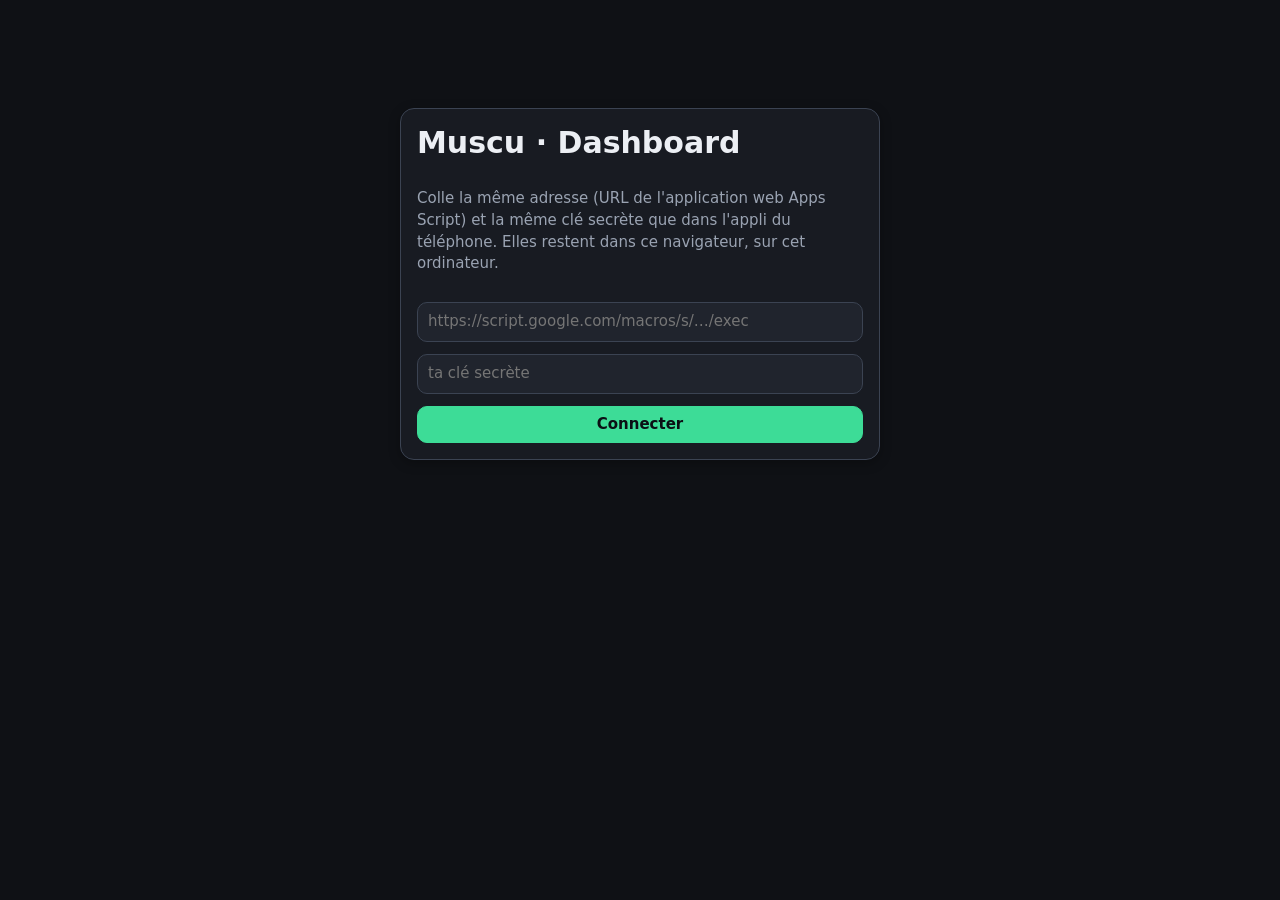
==== dashboard.html @ 33687eb9 "Add files via upload" ====
<!doctype html>
<html lang="fr">
<head>
<meta charset="utf-8">
<meta name="viewport" content="width=device-width,initial-scale=1">
<meta name="robots" content="noindex,nofollow">
<title>Muscu · Dashboard</title>
<link rel="icon" href="icon-192.png">
<style>
:root{
  --bg:#0f1115;--card:#181b22;--card2:#20242d;--line:#2b303b;--edge:#3b4352;
  --text:#eceff4;--muted:#9aa3b2;--accent:#3ddc97;--accent-ink:#0b0f14;--accent-soft:rgba(61,220,151,.14);
  --warn:#ffb454;--bad:#ff6b6b;--blue:#5b9dff;--r:14px;
}
*{box-sizing:border-box}
html{scroll-behavior:smooth;scroll-padding-top:120px}
body{margin:0;background:var(--bg);color:var(--text);font:15px/1.45 system-ui,-apple-system,"Segoe UI",Roboto,sans-serif}
button,input,select{font:inherit;color:inherit}
h1,h2,h3{margin:0;line-height:1.2}
.muted{color:var(--muted)}.small{font-size:.85rem}
.wrap{max-width:1560px;margin:0 auto;padding:0 28px 60px}
/* barre haute */
.top{position:sticky;top:0;z-index:20;background:rgba(22,27,37,.96);backdrop-filter:blur(8px);border-bottom:1px solid var(--line);box-shadow:0 1px 0 rgba(61,220,151,.35),0 8px 20px rgba(0,0,0,.35)}
.top .in{max-width:1560px;margin:0 auto;padding:12px 28px;display:flex;gap:18px;align-items:center;flex-wrap:wrap}
.brand{font-size:1.25rem;font-weight:800;letter-spacing:.01em}
.brand span{color:var(--accent)}
.nav{display:flex;gap:2px;flex-wrap:wrap;flex:1}
.nav a{color:var(--muted);text-decoration:none;padding:7px 11px;border-radius:9px;font-weight:600;font-size:.92rem}
.nav a:hover{color:var(--text);background:var(--card2)}
.chips{display:flex;gap:6px;flex-wrap:wrap}
.chip{border:1.5px solid var(--edge);background:var(--card2);border-radius:99px;padding:6px 14px;cursor:pointer;font-weight:600;font-size:.9rem}
.chip:hover{border-color:var(--accent)}
.chip.on{background:var(--accent);color:var(--accent-ink);border-color:var(--accent)}
.btn{border:1.5px solid var(--edge);background:var(--card2);border-radius:10px;padding:7px 14px;cursor:pointer;font-weight:600}
.btn:hover{border-color:var(--accent)}
.btn.primary{background:var(--accent);color:var(--accent-ink);border-color:var(--accent)}
/* sections */
section{margin-top:34px}
section>h2{font-size:1.35rem;margin-bottom:4px}
section>.sub{color:var(--muted);margin-bottom:14px}
.grid{display:grid;gap:16px;align-items:start}
.g2{grid-template-columns:repeat(2,minmax(0,1fr))}
.g3{grid-template-columns:repeat(3,minmax(0,1fr))}
.g21{grid-template-columns:minmax(0,2fr) minmax(0,1fr)}
.kpis{grid-template-columns:repeat(auto-fit,minmax(175px,1fr))}
@media(max-width:1000px){.g2,.g3,.g21{grid-template-columns:minmax(0,1fr)}.wrap{padding:0 14px 40px}.top .in{padding:10px 14px}}
.card{background:var(--card);border:1.5px solid var(--edge);border-radius:var(--r);padding:16px;box-shadow:0 3px 12px rgba(0,0,0,.28);min-width:0}
.card h3{font-size:1.02rem;margin-bottom:10px;display:flex;justify-content:space-between;gap:10px;align-items:baseline}
.card h3 .small{font-weight:500}
.kpi .v{font-size:1.8rem;font-weight:800;line-height:1.1}
.kpi .v small{font-size:.95rem;font-weight:600;color:var(--muted)}
.kpi .l{color:var(--muted);font-size:.85rem;margin-top:2px}
.kpi .d{font-size:.85rem;font-weight:650;margin-top:4px}
.up{color:var(--accent)}.down{color:var(--bad)}.flat{color:var(--muted)}
/* graphiques */
.cbox{position:relative;width:100%}
.cbox svg{display:block;width:100%;height:auto}
.gl{stroke:var(--line);stroke-width:1}
.ax{fill:var(--muted);font-size:11px}
.tip{position:absolute;pointer-events:none;background:#0b0e13;border:1px solid var(--edge);border-radius:10px;padding:8px 10px;font-size:.82rem;white-space:nowrap;z-index:5;box-shadow:0 6px 18px rgba(0,0,0,.5);display:none}
.tip b{display:block;margin-bottom:3px}
.tip i{display:inline-block;width:9px;height:9px;border-radius:50%;margin-right:6px}
.vl{position:absolute;top:0;width:1px;background:rgba(255,255,255,.25);pointer-events:none;display:none}
.leg{display:flex;flex-wrap:wrap;gap:4px 14px;font-size:.82rem;color:var(--muted);margin-top:8px}
.leg i{display:inline-block;width:10px;height:10px;border-radius:3px;margin-right:5px;vertical-align:-1px}
/* tableaux */
.tw{overflow:auto;max-height:520px}
table{border-collapse:collapse;width:100%;font-size:.9rem}
th{position:sticky;top:0;background:var(--card);text-align:left;color:var(--muted);font-weight:650;padding:8px 10px;border-bottom:1.5px solid var(--edge);white-space:nowrap}
th.s{cursor:pointer}th.s:hover{color:var(--text)}
td{padding:8px 10px;border-bottom:1px solid var(--line);vertical-align:top}
tr.row{cursor:pointer}tr.row:hover td{background:var(--card2)}
td.n,th.n{text-align:right;white-space:nowrap}
.sets{color:var(--muted);font-size:.85rem}
.sets b{color:var(--text);font-weight:600}
.badge{display:inline-block;border-radius:99px;padding:1px 9px;font-size:.75rem;font-weight:700;background:var(--accent-soft);color:var(--accent)}
.badge.warn{background:rgba(255,180,84,.16);color:var(--warn)}
.badge.pr{background:var(--accent);color:var(--accent-ink)}
.prog{height:9px;background:var(--card2);border-radius:99px;overflow:hidden;margin:6px 0 4px}
.prog i{display:block;height:100%;background:var(--accent);border-radius:99px}
.row2{display:flex;gap:10px;flex-wrap:wrap;margin-bottom:12px}
select,input[type=text],input[type=password]{background:var(--card2);border:1.5px solid var(--edge);border-radius:10px;padding:8px 10px;min-width:0}
.warnbox{background:rgba(255,180,84,.12);border:1px solid rgba(255,180,84,.4);border-radius:12px;padding:12px 14px;margin-top:16px}
.mrow{display:flex;align-items:center;gap:10px;margin:7px 0}
.mrow .mn{width:92px;flex:none}
.mrow .mb{flex:1;height:10px;background:var(--card2);border-radius:99px;overflow:hidden}
.mrow .mb i{display:block;height:100%;border-radius:99px}
.mrow .mv{width:70px;text-align:right;font-weight:650;flex:none}
.tagx{display:inline-flex;align-items:center;gap:6px;background:var(--card2);border:1.5px solid var(--edge);border-radius:99px;padding:3px 6px 3px 12px;margin:0 6px 6px 0;font-size:.85rem}
.tagx button{border:0;background:none;cursor:pointer;color:var(--muted);font-size:1rem;line-height:1}
.setup{max-width:520px;margin:12vh auto;padding:0 20px}
.setup .card{display:flex;flex-direction:column;gap:12px}
.empty{color:var(--muted);padding:20px 0;text-align:center}
.loading{position:fixed;right:20px;bottom:18px;background:var(--card2);border:1px solid var(--edge);border-radius:99px;padding:8px 16px;z-index:30}
</style>
</head>
<body>
<div id="app"></div>
<script>
(function () {
'use strict';

/* ---------------- Utilitaires ---------------- */
const DAY = 86400000;
const LS = {
  get: function (k, d) { try { const v = localStorage.getItem(k); return v === null ? d : JSON.parse(v); } catch (e) { return d; } },
  set: function (k, v) { try { localStorage.setItem(k, JSON.stringify(v)); } catch (e) {} }
};
function h(tag, a) {
  const e = document.createElement(tag);
  if (a) for (const k in a) {
    const v = a[k];
    if (v === null || v === undefined || v === false) continue;
    if (k === 'class') e.className = v;
    else if (k === 'text') e.textContent = v;
    else if (k.slice(0, 2) === 'on') e.addEventListener(k.slice(2), v);
    else e.setAttribute(k, v === true ? '' : v);
  }
  for (let i = 2; i < arguments.length; i++) add(e, arguments[i]);
  return e;
}
function add(e, c) {
  if (c === null || c === undefined || c === false) return;
  if (Array.isArray(c)) { c.forEach(function (x) { add(e, x); }); return; }
  e.append(c.nodeType ? c : document.createTextNode(String(c)));
}
function num(x) { if (x === null || x === undefined || x === '') return null; const n = Number(String(x).replace(',', '.')); return isNaN(n) ? null : n; }
function r1(x) { return Math.round(x * 10) / 10; }
function fmtN(x, d) {
  if (x === null || x === undefined || isNaN(x)) return '–';
  const f = d === undefined ? 1 : d, m = Math.pow(10, f);
  return String(Math.round(x * m) / m).replace('.', ',');
}
function fmtK(x) { return x >= 1000 ? fmtN(x / 1000, 1) + ' t' : fmtN(x, 0) + ' kg'; }
function p2(n) { return String(n).padStart(2, '0'); }
function dayStr(t) { const d = new Date(t); return d.getFullYear() + '-' + p2(d.getMonth() + 1) + '-' + p2(d.getDate()); }
function fmtDate(t) { const d = new Date(t); return p2(d.getDate()) + '/' + p2(d.getMonth() + 1) + '/' + d.getFullYear(); }
function fmtShort(t) { const d = new Date(t); return p2(d.getDate()) + '/' + p2(d.getMonth() + 1); }
function fmtMonth(t) { return ['janv', 'févr', 'mars', 'avr', 'mai', 'juin', 'juil', 'août', 'sept', 'oct', 'nov', 'déc'][new Date(t).getMonth()]; }
function weekStart(t) { const d = new Date(t); d.setHours(0, 0, 0, 0); d.setDate(d.getDate() - ((d.getDay() + 6) % 7)); return d.getTime(); }
function addDays(t, n) { const d = new Date(t); d.setDate(d.getDate() + n); return d.getTime(); }
function dayStart(t) { const d = new Date(t); d.setHours(0, 0, 0, 0); return d.getTime(); }
function esc(s) { return String(s).replace(/[&<>"]/g, function (c) { return { '&': '&amp;', '<': '&lt;', '>': '&gt;', '"': '&quot;' }[c]; }); }
function e1rm(c, r) { return r <= 1 ? c : c * (1 + r / 30); }
function pct(v) { return (v > 0 ? '+' : '') + fmtN(v).replace(/^-/, '−') + ' %'; }
function mean(a) { return a.length ? a.reduce(function (x, y) { return x + y; }, 0) / a.length : null; }
const DAYS_FR = ['Lun', 'Mar', 'Mer', 'Jeu', 'Ven', 'Sam', 'Dim'];
const GROUPES = ['Pectoraux', 'Dos', 'Épaules', 'Biceps', 'Triceps', 'Quadriceps', 'Ischios', 'Fessiers', 'Mollets', 'Abdos', 'Autre'];
const GROUP_COLORS = { 'Pectoraux': '#ef6f6c', 'Dos': '#5b9dff', 'Épaules': '#f5a35b', 'Biceps': '#3ddc97', 'Triceps': '#b18cff', 'Quadriceps': '#4fd1d9', 'Ischios': '#e4c44f', 'Fessiers': '#ff8fc2', 'Mollets': '#8fbf5b', 'Abdos': '#a8b3c7', 'Autre': '#7d8596' };
const EV_COLORS = { 'Malade': '#e4c44f', 'Blessure': '#ff4fa3', 'Resto': '#b18cff', 'Mauvaise nuit': '#7f93b8', 'Voyage': '#4fd1d9', 'Autre': '#a8b3c7' };
const PALETTE = ['#3ddc97', '#5b9dff', '#f5a35b', '#b18cff', '#ef6f6c', '#4fd1d9', '#e4c44f', '#ff8fc2'];
const PERIODS = [['1m', '1 mois', 30], ['3m', '3 mois', 91], ['6m', '6 mois', 182], ['1a', '1 an', 365], ['all', 'Tout', 0]];
function gcolor(g) { return GROUP_COLORS[g] || GROUP_COLORS['Autre']; }

/* ---------------- Etat ---------------- */
const S = {
  cfg: LS.get('cfg', { url: '', key: '' }),
  raw: LS.get('dashData', null),
  M: null,
  per: LS.get('dashPer', '3m'),
  ex: '', mod: '', cmp: null, sort: { k: 'prog', d: -1 }, open: {},
  err: '', loading: false, updated: LS.get('dashUpdated', 0)
};
const registry = [];

/* ---------------- Acces au moteur ---------------- */
async function api(body) {
  const res = await fetch(S.cfg.url, {
    method: 'POST',
    headers: { 'Content-Type': 'text/plain;charset=utf-8' },
    body: JSON.stringify(Object.assign({ key: S.cfg.key }, body)),
    redirect: 'follow'
  });
  const j = await res.json();
  if (!j.ok) throw new Error(j.error || 'Erreur du moteur');
  return j;
}
async function load() {
  if (!S.cfg.url || !S.cfg.key) return;
  S.loading = true; S.err = ''; paintLoading();
  try {
    const j = await api({ action: 'dashboard' });
    S.raw = j.data; S.updated = Date.now();
    LS.set('dashData', S.raw); LS.set('dashUpdated', S.updated);
    S.M = build(S.raw);
  } catch (e) {
    S.err = /inconnue/i.test(e.message || '') ? 'maj' : (e.message || 'Connexion impossible');
  }
  S.loading = false;
  render();
}
function paintLoading() {
  let l = document.getElementById('loading');
  if (S.loading) { if (!l) document.body.append(h('div', { id: 'loading', class: 'loading', text: 'Chargement des données…' })); }
  else if (l) l.remove();
}

/* ---------------- Modele de donnees ---------------- */
function build(raw) {
  const M = { raw: raw };
  M.ex = {}; raw.config.exercices.forEach(function (e) { M.ex[e.id] = e; });
  M.mod = {}; raw.config.modeles.forEach(function (m) { M.mod[m.id] = m; });
  M.mes = raw.measures.map(function (m) { return { t: Date.parse(String(m.date).slice(0, 10) + 'T12:00:00'), poids: num(m.poids), mg: num(m.mg) }; })
    .filter(function (m) { return !isNaN(m.t); }).sort(function (a, b) { return a.t - b.t; });
  const wm = M.mes.filter(function (m) { return m.poids !== null; });
  function bwAt(t) {
    let w = null;
    for (let i = 0; i < wm.length; i++) { if (wm[i].t <= t + DAY) w = wm[i].poids; else break; }
    if (w === null && wm.length) w = wm[0].poids;
    return w;
  }
  M.ses = raw.sessions.map(function (s) { return { id: s.id, m: s.modele, t: Date.parse(s.debut), dur: num(s.duree) || 0, note: s.note, sets: [], ex: {}, agg: {}, vol: 0, nsets: 0 }; })
    .filter(function (s) { return !isNaN(s.t); }).sort(function (a, b) { return a.t - b.t; });
  const byId = {}; M.ses.forEach(function (s) { byId[s.id] = s; });
  raw.sets.forEach(function (r) { const s = byId[r.s]; if (s) s.sets.push(r); });
  M.ser = {};
  M.ses.forEach(function (s) {
    s.sets.sort(function (a, b) { return (a.ts < b.ts ? -1 : a.ts > b.ts ? 1 : 0) || a.n - b.n || a.o - b.o; });
    s.sets.forEach(function (r) { (s.ex[r.e] = s.ex[r.e] || []).push(r); });
    Object.keys(s.ex).forEach(function (id) {
      const ex = M.ex[id], isBW = !!ex && ex.type === 'poids_du_corps', bw = isBW ? bwAt(s.t) : null;
      let best = -1, bc = 0, br = 0, vol = 0, n = 0;
      s.ex[id].forEach(function (r) {
        const warm = r.t === 'echauffement' || r.t === 'échauffement';
        if (!warm) { vol += (isBW && bw !== null ? bw + r.c : r.c) * r.r; n++; }
        if (r.o > 1) return;
        let eff = r.c;
        if (isBW) { if (bw === null) return; eff = bw + r.c; }
        if (!(eff > 0)) return;
        let v;
        if (r.t === 'test_1RM') v = eff;
        else if (r.r >= 1 && r.r <= 12) v = e1rm(eff, r.r);
        else return;
        if (v > best) { best = v; bc = r.c; br = r.r; }
      });
      s.agg[id] = { vol: vol, n: n };
      s.vol += vol; s.nsets += n;
      if (best > 0) (M.ser[id] = M.ser[id] || []).push({ sid: s.id, s: s, t: s.t, m: s.m, e: r1(best), c: bc, r: br, v: Math.round(vol), n: n });
    });
  });
  Object.keys(M.ser).forEach(function (id) {
    let mx = 0;
    M.ser[id].forEach(function (p, i) { p.pr = i > 0 && p.e > mx + 1e-9; if (p.e > mx) mx = p.e; });
  });
  M.act = raw.activities.map(function (a) { return { t: Date.parse(String(a.date).slice(0, 10) + 'T12:00:00'), sport: a.sport || 'Sport', dur: num(a.duree) || 0, note: a.note }; })
    .filter(function (a) { return !isNaN(a.t); }).sort(function (a, b) { return a.t - b.t; });
  M.evs = raw.events.map(function (e) {
    const a = Date.parse(String(e.debut).slice(0, 10) + 'T00:00:00'), b = Date.parse(String(e.fin || e.debut).slice(0, 10) + 'T23:59:59');
    return { a: a, b: isNaN(b) ? a + DAY - 1 : b, type: e.type || 'Autre', note: e.note };
  }).filter(function (e) { return !isNaN(e.a); }).sort(function (a, b) { return a.a - b.a; });
  M.set = {}; raw.config.reglages.forEach(function (r) { M.set[r.cle] = num(r.valeur); });
  M.bwAt = bwAt;
  return M;
}
function perFrom() { const p = PERIODS.find(function (x) { return x[0] === S.per; }); return !p || !p[2] ? 0 : Date.now() - p[2] * DAY; }
function exName(id) { const e = S.M.ex[id]; return e ? e.nom : id; }
function modName(id) { const m = S.M.mod[id]; return m ? m.nom : '—'; }
function exProgress(list, from) {
  const pts = list.filter(function (x) { return x.t >= from; });
  if (pts.length < 2) return null;
  const a = pts[0].e, z = pts[pts.length - 1].e;
  return a > 0 ? (z - a) / a * 100 : null;
}
function weightGoal() { return (S.M.raw.config.objectifs || []).find(function (o) { return o.type === 'poids' && num(o.depart) !== null && num(o.cible) !== null; }) || null; }
function eventBands(t0, t1) { return S.M.evs.filter(function (e) { return e.b >= t0 && e.a <= t1; }).map(function (e) { return { a: e.a, b: e.b, color: EV_COLORS[e.type] || EV_COLORS.Autre, type: e.type }; }); }

/* ---------------- Graphiques ---------------- */
function reg(box, draw) { registry.push({ box: box, draw: draw }); setTimeout(function () { if (box.isConnected) draw(box.clientWidth || 600); }, 0); }
function redraw() { registry.forEach(function (r) { if (r.box.isConnected) r.draw(r.box.clientWidth || 600); }); }
let rz = null;
window.addEventListener('resize', function () { clearTimeout(rz); rz = setTimeout(redraw, 120); });

function niceTicks(lo, hi, n) {
  const span = hi - lo || 1, raw = span / n, mag = Math.pow(10, Math.floor(Math.log10(raw)));
  const step = [1, 2, 2.5, 5, 10].map(function (m) { return m * mag; }).find(function (s) { return s >= raw; }) || mag * 10;
  const out = [];
  for (let v = Math.ceil(lo / step) * step; v <= hi + 1e-9; v += step) out.push(Math.round(v / step) * step);
  return out;
}
function legend(items) {
  return h('div', { class: 'leg' }, items.map(function (i) { return h('span', {}, h('i', { style: 'background:' + i.color + (i.op ? ';opacity:' + i.op : '') }), i.name); }));
}
/* o: {series:[{name,color,pts,dots,width,dash,area}], bands, goal:[[t,v],[t,v]], t0, t1, height, yfmt, yMin, yMax, unit} */
function lineChart(o) {
  const box = h('div', { class: 'cbox' });
  reg(box, function (W) {
    const Hh = o.height || 260, L = 50, R = 16, T = 12, B = 28;
    const all = [];
    o.series.forEach(function (s) { s.pts.forEach(function (p) { all.push(p); }); });
    if (o.goal) o.goal.forEach(function (p) { all.push(p); });
    if (!all.length) { box.innerHTML = '<div class="empty">Pas de données sur cette période.</div>'; return; }
    let t0 = o.t0 !== undefined ? o.t0 : Math.min.apply(null, all.map(function (p) { return p[0]; }));
    let t1 = o.t1 !== undefined ? o.t1 : Math.max.apply(null, all.map(function (p) { return p[0]; }));
    if (t1 - t0 < DAY) { t0 -= 3 * DAY; t1 += 3 * DAY; }
    const vs = all.filter(function (p) { return p[0] >= t0 && p[0] <= t1; }).map(function (p) { return p[1]; });
    let lo = vs.length ? Math.min.apply(null, vs) : 0, hi = vs.length ? Math.max.apply(null, vs) : 1;
    if (o.yMin !== undefined) lo = Math.min(lo, o.yMin);
    if (o.yMax !== undefined) hi = Math.max(hi, o.yMax);
    if (hi - lo < 1) { hi += 0.5; lo -= 0.5; }
    const pad = (hi - lo) * 0.1; lo -= pad; hi += pad;
    const X = function (t) { return L + (t - t0) / (t1 - t0) * (W - L - R); };
    const Y = function (v) { return T + (hi - v) / (hi - lo) * (Hh - T - B); };
    let s = '<svg viewBox="0 0 ' + W + ' ' + Hh + '" width="' + W + '" height="' + Hh + '">';
    niceTicks(lo, hi, 5).forEach(function (v) {
      const y = Y(v);
      s += '<line x1="' + L + '" x2="' + (W - R) + '" y1="' + y.toFixed(1) + '" y2="' + y.toFixed(1) + '" class="gl"/><text x="' + (L - 7) + '" y="' + (y + 4).toFixed(1) + '" class="ax" text-anchor="end">' + esc(o.yfmt ? o.yfmt(v) : fmtN(v)) + '</text>';
    });
    const nt = Math.max(2, Math.min(8, Math.floor((W - L - R) / 110)));
    for (let i = 0; i <= nt; i++) {
      const t = t0 + (t1 - t0) * i / nt;
      s += '<text x="' + X(t).toFixed(1) + '" y="' + (Hh - 8) + '" class="ax" text-anchor="' + (i === 0 ? 'start' : i === nt ? 'end' : 'middle') + '">' + fmtShort(t) + (t1 - t0 > 200 * DAY ? '/' + String(new Date(t).getFullYear()).slice(2) : '') + '</text>';
    }
    (o.bands || []).forEach(function (b) {
      const a = Math.max(b.a, t0), z = Math.min(b.b, t1);
      if (z < a) return;
      s += '<rect x="' + X(a).toFixed(1) + '" y="' + T + '" width="' + Math.max(2, X(z) - X(a)).toFixed(1) + '" height="' + (Hh - T - B) + '" fill="' + b.color + '" opacity=".2"/>';
    });
    if (o.goal) s += '<line x1="' + X(o.goal[0][0]).toFixed(1) + '" y1="' + Y(o.goal[0][1]).toFixed(1) + '" x2="' + X(o.goal[1][0]).toFixed(1) + '" y2="' + Y(o.goal[1][1]).toFixed(1) + '" stroke="#9aa3b2" stroke-width="1.5" stroke-dasharray="5 5"/>';
    o.series.forEach(function (sr) {
      const pts = sr.pts.filter(function (p) { return p[0] >= t0 && p[0] <= t1; });
      if (!pts.length) return;
      const poly = pts.map(function (p) { return X(p[0]).toFixed(1) + ',' + Y(p[1]).toFixed(1); }).join(' ');
      if (sr.area && pts.length > 1) s += '<polygon points="' + X(pts[0][0]).toFixed(1) + ',' + (Hh - B) + ' ' + poly + ' ' + X(pts[pts.length - 1][0]).toFixed(1) + ',' + (Hh - B) + '" fill="' + sr.color + '" opacity=".1"/>';
      if (!sr.dotsOnly) s += '<polyline fill="none" stroke="' + sr.color + '" stroke-width="' + (sr.width || 2.4) + '" stroke-linejoin="round" stroke-linecap="round"' + (sr.dash ? ' stroke-dasharray="' + sr.dash + '"' : '') + ' points="' + poly + '"/>';
      if (sr.dots !== false) pts.forEach(function (p, i) {
        const big = sr.hi && sr.hi(p, i);
        s += '<circle cx="' + X(p[0]).toFixed(1) + '" cy="' + Y(p[1]).toFixed(1) + '" r="' + (big ? 5 : sr.r || 2.8) + '" fill="' + (big ? '#fff' : sr.color) + '"' + (big ? ' stroke="' + sr.color + '" stroke-width="2"' : '') + '/>';
      });
    });
    s += '</svg><div class="vl"></div><div class="tip"></div>';
    box.innerHTML = s;
    const vl = box.querySelector('.vl'), tip = box.querySelector('.tip'), svg = box.querySelector('svg');
    vl.style.height = (Hh - B - T) + 'px'; vl.style.top = T + 'px';
    svg.addEventListener('mousemove', function (ev) {
      const rect = svg.getBoundingClientRect(), mx = (ev.clientX - rect.left) * (W / rect.width);
      if (mx < L || mx > W - R) { vl.style.display = tip.style.display = 'none'; return; }
      const th = t0 + (mx - L) / (W - L - R) * (t1 - t0), tol = (t1 - t0) * 28 / (W - L - R);
      let anchor = null, lines = [];
      o.series.forEach(function (sr) {
        let bp = null, bd = 1e18;
        sr.pts.forEach(function (p) { const d = Math.abs(p[0] - th); if (d < bd) { bd = d; bp = p; } });
        if (bp && bd <= tol && sr.name) { lines.push('<div><i style="background:' + sr.color + '"></i>' + esc(sr.name) + ' : <b style="display:inline">' + esc(o.yfmt ? o.yfmt(bp[1], true) : fmtN(bp[1])) + (o.unit ? ' ' + o.unit : '') + '</b>' + (bp[2] ? ' <span class="muted">' + esc(bp[2]) + '</span>' : '') + '</div>'); if (!anchor || bd < Math.abs(anchor - th)) anchor = bp[0]; }
      });
      if (!lines.length) { vl.style.display = tip.style.display = 'none'; return; }
      const x = X(anchor) * (rect.width / W);
      vl.style.display = 'block'; vl.style.left = x + 'px';
      tip.innerHTML = '<b>' + fmtDate(anchor) + '</b>' + lines.join('');
      tip.style.display = 'block';
      const tw = tip.offsetWidth;
      tip.style.left = (x + 14 + tw > rect.width ? x - 14 - tw : x + 14) + 'px'; tip.style.top = '14px';
    });
    svg.addEventListener('mouseleave', function () { vl.style.display = tip.style.display = 'none'; });
  });
  return box;
}
/* o: {labels:[], series:[{name,color,vals}], stacked, height, ref, yfmt, every} */
function barChart(o) {
  const box = h('div', { class: 'cbox' });
  reg(box, function (W) {
    const Hh = o.height || 220, L = 44, R = 12, T = 12, B = 26, n = o.labels.length;
    if (!n) { box.innerHTML = '<div class="empty">Pas de données.</div>'; return; }
    const tot = o.labels.map(function (_, i) { return o.stacked ? o.series.reduce(function (a, s) { return a + (s.vals[i] || 0); }, 0) : Math.max.apply(null, o.series.map(function (s) { return s.vals[i] || 0; })); });
    let hi = Math.max.apply(null, tot.concat([o.ref || 0, 1])); hi *= 1.08;
    const bw = (W - L - R) / n, Y = function (v) { return T + (hi - v) / hi * (Hh - T - B); };
    let s = '<svg viewBox="0 0 ' + W + ' ' + Hh + '" width="' + W + '" height="' + Hh + '">';
    niceTicks(0, hi, 4).forEach(function (v) { const y = Y(v); s += '<line x1="' + L + '" x2="' + (W - R) + '" y1="' + y.toFixed(1) + '" y2="' + y.toFixed(1) + '" class="gl"/><text x="' + (L - 6) + '" y="' + (y + 4).toFixed(1) + '" class="ax" text-anchor="end">' + esc(o.yfmt ? o.yfmt(v) : fmtN(v, 0)) + '</text>'; });
    const every = o.every || Math.max(1, Math.ceil(n / Math.floor((W - L - R) / 60)));
    o.labels.forEach(function (lb, i) {
      const x0 = L + i * bw, gw = bw * 0.72, gx = x0 + (bw - gw) / 2;
      if (o.stacked) {
        let acc = 0;
        o.series.forEach(function (sr) { const v = sr.vals[i] || 0; if (v <= 0) return; s += '<rect x="' + gx.toFixed(1) + '" y="' + Y(acc + v).toFixed(1) + '" width="' + gw.toFixed(1) + '" height="' + Math.max(0.5, Y(acc) - Y(acc + v)).toFixed(1) + '" fill="' + sr.color + '"/>'; acc += v; });
      } else {
        const k = o.series.length, w1 = gw / k;
        o.series.forEach(function (sr, j) { const v = sr.vals[i] || 0, col = sr.colors ? sr.colors[i] : sr.color; if (v <= 0) return; s += '<rect x="' + (gx + j * w1).toFixed(1) + '" y="' + Y(v).toFixed(1) + '" width="' + Math.max(1, w1 - 1).toFixed(1) + '" height="' + Math.max(0.5, Y(0) - Y(v)).toFixed(1) + '" fill="' + col + '" rx="2"/>'; });
      }
      if (i % every === 0) s += '<text x="' + (x0 + bw / 2).toFixed(1) + '" y="' + (Hh - 8) + '" class="ax" text-anchor="middle">' + esc(lb) + '</text>';
    });
    if (o.ref) s += '<line x1="' + L + '" x2="' + (W - R) + '" y1="' + Y(o.ref).toFixed(1) + '" y2="' + Y(o.ref).toFixed(1) + '" stroke="#ffb454" stroke-width="1.4" stroke-dasharray="5 5"/>';
    s += '</svg><div class="tip"></div>';
    box.innerHTML = s;
    const tip = box.querySelector('.tip'), svg = box.querySelector('svg');
    svg.addEventListener('mousemove', function (ev) {
      const rect = svg.getBoundingClientRect(), mx = (ev.clientX - rect.left) * (W / rect.width), i = Math.floor((mx - L) / bw);
      if (i < 0 || i >= n) { tip.style.display = 'none'; return; }
      const parts = o.series.filter(function (sr) { return (sr.vals[i] || 0) > 0; }).map(function (sr) { return '<div><i style="background:' + (sr.colors ? sr.colors[i] : sr.color) + '"></i>' + esc(sr.name || '') + (sr.name ? ' : ' : '') + '<b style="display:inline">' + esc(o.yfmt ? o.yfmt(sr.vals[i], true) : fmtN(sr.vals[i])) + '</b></div>'; });
      if (!parts.length) { tip.style.display = 'none'; return; }
      tip.innerHTML = '<b>' + esc(o.tipLabels ? o.tipLabels[i] : o.labels[i]) + '</b>' + parts.join('');
      tip.style.display = 'block';
      const x = (L + (i + 0.5) * bw) * (rect.width / W), tw = tip.offsetWidth;
      tip.style.left = (x + 14 + tw > rect.width ? x - 14 - tw : x + 14) + 'px'; tip.style.top = '10px';
    });
    svg.addEventListener('mouseleave', function () { tip.style.display = 'none'; });
  });
  return box;
}
function sparkline(vals, color) {
  if (vals.length < 2) return h('span', { class: 'muted', text: '–' });
  const W = 90, Hh = 24, lo = Math.min.apply(null, vals), hi = Math.max.apply(null, vals), sp = hi - lo || 1;
  const pts = vals.map(function (v, i) { return (i / (vals.length - 1) * (W - 4) + 2).toFixed(1) + ',' + (Hh - 3 - (v - lo) / sp * (Hh - 6)).toFixed(1); }).join(' ');
  const e = h('span'); e.innerHTML = '<svg width="' + W + '" height="' + Hh + '"><polyline fill="none" stroke="' + color + '" stroke-width="1.8" points="' + pts + '"/></svg>';
  return e;
}
function heatmap(M) {
  const box = h('div', { class: 'cbox' });
  reg(box, function (W) {
    const weeks = Math.max(20, Math.min(53, Math.floor((W - 40) / 15)));
    const now = Date.now(), ws = weekStart(now), start = addDays(ws, -(weeks - 1) * 7);
    const cnt = {}, acts = {};
    M.ses.forEach(function (s) { const k = dayStr(s.t); cnt[k] = (cnt[k] || 0) + 1; });
    M.act.forEach(function (a) { const k = dayStr(a.t); acts[k] = (acts[k] || 0) + 1; });
    const cell = Math.min(24, (W - 40) / weeks), g = 3;
    let s = '<svg viewBox="0 0 ' + W + ' ' + (7 * cell + 28) + '" width="' + W + '" height="' + (7 * cell + 28) + '">';
    ['L', 'M', 'M', 'J', 'V', 'S', 'D'].forEach(function (d, i) { s += '<text x="0" y="' + (22 + i * cell + cell * 0.7).toFixed(1) + '" class="ax">' + d + '</text>'; });
    let lastM = -1;
    for (let w = 0; w < weeks; w++) {
      const wt = weekStart(addDays(start, w * 7) + 3 * 3600e3), mo = new Date(wt).getMonth();
      if (mo !== lastM) { s += '<text x="' + (20 + w * cell).toFixed(1) + '" y="10" class="ax">' + fmtMonth(wt) + '</text>'; lastM = mo; }
      for (let d = 0; d < 7; d++) {
        const t = addDays(wt, d) + 12 * 3600e3;
        if (t > now) continue;
        const k = dayStr(t), n = cnt[k] || 0, a = acts[k] || 0;
        const col = n >= 2 ? '#3ddc97' : n === 1 ? '#2aa876' : a ? '#3b6fb5' : '#232833';
        s += '<rect x="' + (20 + w * cell).toFixed(1) + '" y="' + (18 + d * cell).toFixed(1) + '" width="' + (cell - g).toFixed(1) + '" height="' + (cell - g).toFixed(1) + '" rx="3" fill="' + col + '"><title>' + esc(fmtDate(t) + ' : ' + (n ? n + ' séance' + (n > 1 ? 's' : '') : '') + (n && a ? ' + ' : '') + (a ? a + ' autre sport' : '') + (!n && !a ? 'repos' : '')) + '</title></rect>';
      }
    }
    box.innerHTML = s + '</svg>';
  });
  return box;
}

/* ---------------- Composants ---------------- */
function card(title, sub) { const c = h('div', { class: 'card' }); if (title) c.append(h('h3', {}, h('span', { text: title }), sub ? h('span', { class: 'small muted', text: sub }) : null)); for (let i = 2; i < arguments.length; i++) add(c, arguments[i]); return c; }
function kpi(label, value, delta, cls, unit) {
  return h('div', { class: 'card kpi' }, h('div', { class: 'v' }, value, unit ? h('small', { text: ' ' + unit }) : null), h('div', { class: 'l', text: label }), delta ? h('div', { class: 'd ' + (cls || 'flat'), text: delta }) : null);
}
function section(id, title, sub) { const s = h('section', { id: id }, h('h2', { text: title })); if (sub) s.append(h('div', { class: 'sub', text: sub })); for (let i = 3; i < arguments.length; i++) add(s, arguments[i]); return s; }
function table(cols, rows, opt) {
  opt = opt || {};
  const tr = h('tr');
  cols.forEach(function (c) {
    tr.append(h('th', { class: (c.n ? 'n ' : '') + (c.sort ? 's' : ''), text: c.label + (opt.sort && opt.sort.k === c.key ? (opt.sort.d > 0 ? ' ▲' : ' ▼') : ''), onclick: c.sort ? function () { opt.onsort(c.key); } : null }));
  });
  const tb = h('tbody');
  rows.forEach(function (r) { tb.append(r); });
  return h('div', { class: 'tw' }, h('table', {}, h('thead', {}, tr), tb));
}

/* ---------------- Sections ---------------- */
function inPer(M, from) { return M.ses.filter(function (s) { return s.t >= from; }); }
function scoreAndProg(M, from) {
  const vals = [];
  Object.keys(M.ser).forEach(function (id) { const p = exProgress(M.ser[id], from); if (p !== null) vals.push(p); });
  return { avg: mean(vals), up: vals.filter(function (v) { return v > 0.05; }).length, n: vals.length };
}
function secResume(M, from) {
  const now = Date.now(), ses = inPer(M, from);
  const first = from || (M.ses.length ? M.ses[0].t : now);
  const weeks = Math.max(1, (now - Math.max(first, M.ses.length ? M.ses[0].t : now)) / (7 * DAY));
  const vol = ses.reduce(function (a, s) { return a + s.vol; }, 0), dur = ses.reduce(function (a, s) { return a + s.dur; }, 0), sets = ses.reduce(function (a, s) { return a + s.nsets; }, 0);
  const sc = scoreAndProg(M, from);
  const wm = M.mes.filter(function (m) { return m.poids !== null; }), mm = M.mes.filter(function (m) { return m.mg !== null; });
  const lw = wm[wm.length - 1], refW = wm.filter(function (m) { return m.t >= from; })[0] || wm[0];
  const dW = lw && refW && lw !== refW ? lw.poids - refW.poids : null;
  const lm = mm[mm.length - 1], refM = mm.filter(function (m) { return m.t >= from; })[0] || mm[0];
  const dM = lm && refM && lm !== refM ? lm.mg - refM.mg : null;
  const target = M.set.cible_seances_semaine || 0;
  const spw = ses.length / weeks;
  return section('resume', 'Résumé', 'Vue d\'ensemble de la période sélectionnée.',
    h('div', { class: 'grid kpis' },
      kpi('Score global (force moyenne)', sc.avg === null ? '–' : pct(sc.avg), sc.avg === null ? 'au moins 2 séances / exercice' : sc.up + ' exercice' + (sc.up > 1 ? 's' : '') + ' sur ' + sc.n + ' en progrès', sc.avg === null ? 'flat' : sc.avg >= 0 ? 'up' : 'down'),
      kpi('Séances', String(ses.length), target ? fmtN(spw) + ' / sem. (objectif ' + target + ')' : fmtN(spw) + ' / semaine', target ? (spw >= target ? 'up' : 'flat') : 'flat'),
      kpi('Volume soulevé', fmtK(vol)),
      kpi('Séries de travail', String(sets)),
      kpi('Temps d\'entraînement', fmtN(dur / 60, 1), null, null, 'h'),
      kpi('Poids actuel', lw ? fmtN(lw.poids) : '–', dW === null ? (lw ? 'pesée du ' + fmtDate(lw.t) : null) : (dW > 0 ? '+' : '') + fmtN(dW).replace(/^-/, '−') + ' kg sur la période', dW === null ? 'flat' : 'flat', 'kg'),
      kpi('Masse grasse', lm ? fmtN(lm.mg) : '–', dM === null ? null : (dM > 0 ? '+' : '') + fmtN(dM).replace(/^-/, '−') + ' pt sur la période', 'flat', '%')));
}
function secCorps(M, from) {
  const now = Date.now(), wm = M.mes.filter(function (m) { return m.poids !== null; });
  const pw = wm.filter(function (m) { return m.t >= from; });
  const t0 = from || (wm.length ? wm[0].t : now);
  const bands = eventBands(t0, now), g = weightGoal();
  let goal = null, t1 = now;
  if (g) {
    const a = Date.parse(String(g.ddebut || dayStr(now)).slice(0, 10) + 'T12:00:00'), z = g.dcible ? Date.parse(String(g.dcible).slice(0, 10) + 'T12:00:00') : null;
    goal = z && z > a ? [[a, num(g.depart)], [z, num(g.cible)]] : [[t0, num(g.cible)], [now, num(g.cible)]];
    if (z && z > now) t1 = z;
  }
  // moyenne glissante 7 jours
  const avg = pw.map(function (m) { const i = wm.indexOf(m), w = wm.slice(Math.max(0, i - 2), i + 1); return [m.t, mean(w.map(function (x) { return x.poids; }))]; });
  const sec = section('corps', 'Corps', 'Poids, masse grasse et événements (bandes colorées).');
  const c1 = card('Poids (kg)', pw.length ? pw.length + ' pesées' : '');
  if (!wm.length) c1.append(h('div', { class: 'empty', text: 'Aucune pesée enregistrée.' }));
  else {
    c1.append(lineChart({ series: [{ name: 'Poids', color: '#3ddc97', pts: pw.map(function (m) { return [m.t, m.poids]; }), r: 2.6 }, { name: 'Lissé (3 pesées)', color: '#5b9dff', pts: avg, dots: false, width: 2, dash: '' }], bands: bands, goal: goal, t0: t0, t1: t1, unit: 'kg' }));
    const items = [{ name: 'Poids', color: '#3ddc97' }, { name: 'Lissé (3 dernières pesées)', color: '#5b9dff' }];
    if (goal) items.push({ name: 'Trajectoire idéale', color: '#9aa3b2' });
    const seen = {}; bands.forEach(function (b) { if (!seen[b.type]) { seen[b.type] = 1; items.push({ name: b.type, color: b.color, op: .6 }); } });
    c1.append(legend(items));
  }
  const stats = [];
  if (pw.length >= 2) {
    const n = pw.length, xs = pw.map(function (m) { return (m.t - pw[0].t) / (7 * DAY); }), ys = pw.map(function (m) { return m.poids; });
    const mx = mean(xs), my = mean(ys);
    let num_ = 0, den = 0; for (let i = 0; i < n; i++) { num_ += (xs[i] - mx) * (ys[i] - my); den += (xs[i] - mx) * (xs[i] - mx); }
    const slope = den ? num_ / den : 0;
    stats.push(['Tendance', (slope > 0 ? '+' : '') + fmtN(slope, 2).replace(/^-/, '−') + ' kg / semaine']);
    stats.push(['Minimum / maximum', fmtN(Math.min.apply(null, ys)) + ' / ' + fmtN(Math.max.apply(null, ys)) + ' kg']);
  }
  const th = M.set.taille_cm;
  if (wm.length && th) stats.push(['IMC actuel', fmtN(wm[wm.length - 1].poids / Math.pow(th / 100, 2))]);
  if (g && wm.length) {
    const cur = wm[wm.length - 1].poids, dep = num(g.depart), cib = num(g.cible);
    stats.push(['Objectif de poids', fmtN(cib) + ' kg · reste ' + fmtN(Math.max(0, (cib - cur) * (cib > dep ? 1 : -1))) + ' kg']);
  }
  const side = card('Repères corporels');
  stats.forEach(function (r) { side.append(h('div', { class: 'mrow' }, h('span', { class: 'muted', style: 'flex:1', text: r[0] }), h('b', { text: r[1] }))); });
  if (!stats.length) side.append(h('div', { class: 'empty', text: 'Pas encore assez de pesées.' }));
  if (!th) side.append(h('p', { class: 'small muted', text: 'Renseigne ta taille dans « Infos perso » de l\'appli pour voir l\'IMC.' }));
  sec.append(h('div', { class: 'grid g21' }, c1, side));
  const fat = M.mes.filter(function (m) { return m.mg !== null && m.poids !== null && m.t >= from; });
  if (fat.length) {
    const c2 = card('Masse grasse (%)'), c3 = card('Masse maigre / masse grasse (kg)');
    c2.append(lineChart({ series: [{ name: 'Masse grasse', color: '#b18cff', pts: fat.map(function (m) { return [m.t, m.mg]; }) }], bands: bands, t0: t0, t1: now, unit: '%' }));
    c3.append(lineChart({ series: [
      { name: 'Masse maigre', color: '#3ddc97', pts: fat.map(function (m) { return [m.t, m.poids * (1 - m.mg / 100)]; }) },
      { name: 'Masse grasse', color: '#ef6f6c', pts: fat.map(function (m) { return [m.t, m.poids * m.mg / 100]; }) }], bands: bands, t0: t0, t1: now, unit: 'kg' }),
      legend([{ name: 'Masse maigre', color: '#3ddc97' }, { name: 'Masse grasse', color: '#ef6f6c' }]));
    sec.append(h('div', { class: 'grid g2', style: 'margin-top:16px' }, c2, c3));
  }
  return sec;
}
function topExercises(M, from, n) {
  return Object.keys(M.ser).filter(function (id) { return M.ex[id]; }).map(function (id) { return { id: id, c: M.ser[id].filter(function (p) { return p.t >= from; }).length }; })
    .sort(function (a, b) { return b.c - a.c; }).slice(0, n).map(function (x) { return x.id; });
}
function setsText(M, s, id) {
  const wrap = h('span', { class: 'sets' });
  s.ex[id].forEach(function (r, i) {
    const warm = r.t === 'echauffement' || r.t === 'échauffement', txt = fmtN(r.c) + '×' + r.r + (r.o > 1 ? ' ↓' : '') + (r.t === 'test_1RM' ? ' (1RM)' : '');
    wrap.append(i ? ' · ' : '', warm ? h('span', { style: 'opacity:.6', title: 'échauffement', text: txt }) : h('b', { text: txt }));
  });
  return wrap;
}
function secForce(M, from) {
  const ids = Object.keys(M.ser).filter(function (id) { return M.ex[id]; });
  const sec = section('force', 'Force', '1RM estimé (formule d\'Epley), volume et détail des séances pour chaque exercice.');
  if (!ids.length) { sec.append(card('', '', h('div', { class: 'empty', text: 'Pas encore de séance enregistrée.' }))); return sec; }
  if (!S.ex || ids.indexOf(S.ex) < 0) S.ex = topExercises(M, 0, 1)[0] || ids[0];
  const cur = M.ex[S.ex];
  const groups = GROUPES.filter(function (g) { return ids.some(function (id) { return (M.ex[id].groupe || 'Autre') === g; }); });
  const gsel = h('select', {}), esel = h('select', {}), msel = h('select', {});
  groups.forEach(function (g) { gsel.append(h('option', { value: g, text: g, selected: g === (cur.groupe || 'Autre') })); });
  ids.filter(function (id) { return (M.ex[id].groupe || 'Autre') === (cur.groupe || 'Autre'); }).forEach(function (id) { esel.append(h('option', { value: id, text: M.ex[id].nom, selected: id === S.ex })); });
  const mods = {}; M.ser[S.ex].forEach(function (p) { if (p.m) mods[p.m] = 1; });
  msel.append(h('option', { value: '', text: 'Toutes les séances' }));
  Object.keys(mods).forEach(function (m) { msel.append(h('option', { value: m, text: modName(m), selected: m === S.mod })); });
  gsel.addEventListener('change', function () { S.ex = ids.filter(function (id) { return (M.ex[id].groupe || 'Autre') === gsel.value; })[0]; S.mod = ''; render(); });
  esel.addEventListener('change', function () { S.ex = esel.value; S.mod = ''; render(); });
  msel.addEventListener('change', function () { S.mod = msel.value; render(); });
  sec.append(h('div', { class: 'row2' }, gsel, esel, Object.keys(mods).length > 1 ? msel : null));
  const rows = M.ser[S.ex].filter(function (p) { return (!S.mod || p.m === S.mod) && p.t >= from; });
  const t0 = from || (rows.length ? rows[0].t : Date.now()), bands = eventBands(t0, Date.now());
  const best = M.ser[S.ex].reduce(function (a, p) { return !a || p.e > a.e ? p : a; }, null);
  const prog = rows.length >= 2 ? (rows[rows.length - 1].e - rows[0].e) / rows[0].e * 100 : null;
  const c1 = card('1RM estimé (kg)', prog === null ? '' : 'progression : ' + pct(prog));
  c1.append(lineChart({ series: [{ name: '1RM estimé', color: '#3ddc97', area: true, pts: rows.map(function (p) { return [p.t, p.e, fmtN(p.c) + ' kg × ' + p.r + (p.pr ? ' · record' : '')]; }), hi: function (pt, i) { return rows[i] && rows[i].pr; } }], bands: bands, t0: t0, t1: Date.now(), unit: 'kg' }));
  const items = [{ name: '1RM estimé', color: '#3ddc97' }, { name: 'Record (point blanc)', color: '#fff' }]; const seen = {};
  bands.forEach(function (b) { if (!seen[b.type]) { seen[b.type] = 1; items.push({ name: b.type, color: b.color, op: .6 }); } });
  c1.append(legend(items));
  const c2 = card('Volume par séance (kg)');
  c2.append(barChart({ labels: rows.map(function (p) { return fmtShort(p.t); }), tipLabels: rows.map(function (p) { return fmtDate(p.t); }), series: [{ name: 'Volume', color: '#5b9dff', vals: rows.map(function (p) { return p.v; }) }], yfmt: function (v) { return fmtN(v, 0); }, height: 220 }));
  const side = card('Meilleure performance');
  if (best) side.append(h('div', { class: 'kpi' }, h('div', { class: 'v' }, fmtN(best.e), h('small', { text: ' kg (1RM est.)' })), h('div', { class: 'l', text: fmtN(best.c) + ' kg × ' + best.r + ' · ' + fmtDate(best.t) })));
  const trs = rows.slice(-14).reverse().map(function (p) {
    return h('tr', {}, h('td', { text: fmtDate(p.t) }), h('td', { text: modName(p.m) }), h('td', {}, setsText(M, p.s, S.ex)), h('td', { class: 'n' }, fmtN(p.e), p.pr ? h('span', { class: 'badge pr', style: 'margin-left:6px', text: 'record' }) : null), h('td', { class: 'n', text: fmtN(p.v, 0) }));
  });
  const tbl = card('Dernières séances', rows.length + ' séance' + (rows.length > 1 ? 's' : '') + ' sur la période',
    rows.length ? table([{ label: 'Date' }, { label: 'Séance' }, { label: 'Séries (charge × reps)' }, { label: '1RM', n: 1 }, { label: 'Volume', n: 1 }], trs) : h('div', { class: 'empty', text: 'Rien sur cette période.' }));
  sec.append(h('div', { class: 'grid g21' }, c1, side), h('div', { class: 'grid g2', style: 'margin-top:16px' }, c2, tbl));
  // comparaison
  if (!S.cmp) S.cmp = topExercises(M, from, 3);
  S.cmp = S.cmp.filter(function (id) { return M.ser[id]; });
  const cmpCard = card('Comparer des exercices', 'évolution en % depuis le début de la période');
  const add_ = h('select', {}, h('option', { value: '', text: 'Ajouter un exercice…' }));
  ids.filter(function (id) { return S.cmp.indexOf(id) < 0; }).sort(function (a, b) { return M.ex[a].nom.localeCompare(M.ex[b].nom, 'fr'); }).forEach(function (id) { add_.append(h('option', { value: id, text: M.ex[id].nom })); });
  add_.addEventListener('change', function () { if (add_.value && S.cmp.length < 8) { S.cmp.push(add_.value); render(); } });
  const tags = h('div', { style: 'margin-bottom:10px' });
  S.cmp.forEach(function (id, i) { tags.append(h('span', { class: 'tagx', style: 'border-color:' + PALETTE[i % 8] }, M.ex[id].nom, h('button', { title: 'Retirer', text: '×', onclick: function () { S.cmp = S.cmp.filter(function (x) { return x !== id; }); render(); } }))); });
  const cs = S.cmp.map(function (id, i) {
    const pts = M.ser[id].filter(function (p) { return p.t >= from; });
    return { name: M.ex[id].nom, color: PALETTE[i % 8], dots: false, width: 2.4, pts: pts.length ? pts.map(function (p) { return [p.t, (p.e / pts[0].e - 1) * 100]; }) : [] };
  });
  cmpCard.append(h('div', { class: 'row2' }, add_), tags, lineChart({ series: cs, t0: t0, t1: Date.now(), yfmt: function (v, tip) { return (tip ? pct(v) : fmtN(v, 0) + ' %'); }, height: 300 }), legend(cs.map(function (c) { return { name: c.name, color: c.color }; })));
  sec.append(h('div', { style: 'margin-top:16px' }, cmpCard));
  return sec;
}
function weekly(M, from) {
  const now = Date.now(), first = Math.max(from || 0, M.ses.length ? M.ses[0].t : now), ws1 = weekStart(now);
  const weeks = []; for (let t = weekStart(first); t <= ws1; t = weekStart(addDays(t, 7) + 3 * 3600e3)) weeks.push(t);
  return weeks.slice(-60);
}
function secMuscles(M, from) {
  const sec = section('muscles', 'Muscles', 'Volume et séries de travail par groupe musculaire.');
  const weeks = weekly(M, from);
  if (!M.ses.length) { sec.append(card('', '', h('div', { class: 'empty', text: 'Pas encore de séance.' }))); return sec; }
  const vol = {}, sets = {}, idx = {}; weeks.forEach(function (w, i) { idx[w] = i; });
  M.ses.forEach(function (s) {
    if (s.t < from && from) return;
    const wi = idx[weekStart(s.t)]; if (wi === undefined) return;
    Object.keys(s.agg).forEach(function (id) {
      const g = (M.ex[id] && M.ex[id].groupe) || 'Autre';
      (vol[g] = vol[g] || weeks.map(function () { return 0; }))[wi] += s.agg[id].vol;
      (sets[g] = sets[g] || weeks.map(function () { return 0; }))[wi] += s.agg[id].n;
    });
  });
  const gs = GROUPES.filter(function (g) { return vol[g]; });
  const labels = weeks.map(fmtShort), tipL = weeks.map(function (w) { return 'Semaine du ' + fmtDate(w); });
  const c1 = card('Séries de travail par semaine', 'empilées par groupe'), c2 = card('Volume par semaine (kg)');
  c1.append(barChart({ labels: labels, tipLabels: tipL, stacked: true, series: gs.map(function (g) { return { name: g, color: gcolor(g), vals: sets[g] }; }), yfmt: function (v) { return fmtN(v, 0); }, height: 260 }), legend(gs.map(function (g) { return { name: g, color: gcolor(g) }; })));
  c2.append(barChart({ labels: labels, tipLabels: tipL, stacked: true, series: gs.map(function (g) { return { name: g, color: gcolor(g), vals: vol[g] }; }), yfmt: function (v) { return fmtN(v, 0); }, height: 260 }), legend(gs.map(function (g) { return { name: g, color: gcolor(g) }; })));
  sec.append(h('div', { class: 'grid g2' }, c1, c2));
  // tableau par groupe
  const byG = {}; Object.keys(M.ser).forEach(function (id) { const e = M.ex[id]; if (!e) return; const p = exProgress(M.ser[id], from); if (p !== null) (byG[e.groupe || 'Autre'] = byG[e.groupe || 'Autre'] || []).push(p); });
  const nw = Math.max(1, weeks.length);
  const rows = gs.map(function (g) {
    const tv = vol[g].reduce(function (a, b) { return a + b; }, 0), ts = sets[g].reduce(function (a, b) { return a + b; }, 0);
    return { g: g, tv: tv, ts: ts, spw: ts / nw, p: byG[g] ? mean(byG[g]) : null };
  }).sort(function (a, b) { return b.ts - a.ts; });
  const maxS = Math.max.apply(null, rows.map(function (r) { return r.ts; }).concat([1]));
  const c3 = card('Répartition et progression par groupe', 'séries/semaine : repère habituel 10 à 20 par groupe');
  rows.forEach(function (r) {
    c3.append(h('div', { class: 'mrow' }, h('span', { class: 'mn', text: r.g }), h('span', { class: 'mb' }, h('i', { style: 'width:' + Math.max(2, r.ts / maxS * 100) + '%;background:' + gcolor(r.g) })),
      h('span', { class: 'mv', style: 'width:150px', text: fmtN(r.spw) + ' séries/sem.' }), h('span', { class: 'mv ' + (r.p === null ? 'flat' : r.p >= 0 ? 'up' : 'down'), text: r.p === null ? '–' : pct(r.p) })));
  });
  sec.append(h('div', { style: 'margin-top:16px' }, c3));
  return sec;
}
function secRegul(M, from) {
  const sec = section('regul', 'Régularité', 'Assiduité, jours et heures d\'entraînement.');
  const now = Date.now(), ses = inPer(M, from), target = M.set.cible_seances_semaine || 0;
  const weeks = weekly(M, from), cnt = weeks.map(function (w) { return ses.filter(function (s) { return s.t >= w && s.t < addDays(w, 7); }).length; });
  const ws0 = weekStart(now), allw = []; for (let i = 0; i < 104; i++) allw.push(addDays(ws0, -i * 7));
  const need = Math.max(1, target || 1), cntAll = allw.map(function (w) { return M.ses.filter(function (s) { return s.t >= w && s.t < addDays(w, 7); }).length; });
  let streak = 0; for (let i = 0; i < cntAll.length; i++) { if (cntAll[i] >= need) streak++; else if (i === 0) continue; else break; }
  let best = 0, run = 0; for (let i = cntAll.length - 1; i >= 0; i--) { if (cntAll[i] >= need) { run++; best = Math.max(best, run); } else run = 0; }
  const okW = cnt.filter(function (n, i) { return !(i === cnt.length - 1) && n >= need; }).length, doneW = Math.max(1, cnt.length - 1);
  const durs = ses.filter(function (s) { return s.dur > 0; });
  sec.append(h('div', { class: 'grid kpis', style: 'margin-bottom:16px' },
    kpi('Série en cours', String(streak), '≥ ' + need + ' séance' + (need > 1 ? 's' : '') + ' / semaine', 'flat', 'sem.'),
    kpi('Record de série', String(best), null, null, 'sem.'),
    kpi('Semaines réussies', cnt.length > 1 ? Math.round(okW / doneW * 100) + ' %' : '–', okW + ' sur ' + doneW),
    kpi('Durée moyenne', durs.length ? fmtN(mean(durs.map(function (s) { return s.dur; })), 0) : '–', null, null, 'min')));
  sec.append(h('div', { class: 'grid' }, card('12 derniers mois', 'vert foncé : 1 séance · vert clair : 2+ · bleu : autre sport', heatmap(M))));
  const c1 = card('Séances par semaine', target ? 'objectif ' + target : ''), c2 = card('Jours de la semaine'), c3 = card('Heure de début');
  c1.append(barChart({ labels: weeks.map(fmtShort), tipLabels: weeks.map(function (w) { return 'Semaine du ' + fmtDate(w); }), series: [{ name: 'Séances', color: '#3ddc97', vals: cnt, colors: cnt.map(function (n) { return target && n >= target ? '#3ddc97' : '#2a6f56'; }) }], ref: target || 0, yfmt: function (v) { return fmtN(v, 0); }, height: 220 }));
  const dow = [0, 0, 0, 0, 0, 0, 0]; ses.forEach(function (s) { dow[(new Date(s.t).getDay() + 6) % 7]++; });
  c2.append(barChart({ labels: DAYS_FR, series: [{ name: 'Séances', color: '#5b9dff', vals: dow }], yfmt: function (v) { return fmtN(v, 0); }, height: 220, every: 1 }));
  const hrs = []; for (let i = 5; i <= 23; i++) hrs.push(i); const hc = hrs.map(function (hh) { return ses.filter(function (s) { return new Date(s.t).getHours() === hh; }).length; });
  c3.append(barChart({ labels: hrs.map(function (x) { return x + ' h'; }), series: [{ name: 'Séances', color: '#b18cff', vals: hc }], yfmt: function (v) { return fmtN(v, 0); }, height: 220 }));
  sec.append(h('div', { class: 'grid g3', style: 'margin-top:16px' }, c1, c2, c3));
  if (durs.length > 1) {
    const c4 = card('Durée des séances (min)');
    c4.append(lineChart({ series: [{ name: 'Durée', color: '#f5a35b', pts: durs.map(function (s) { return [s.t, s.dur, modName(s.m)]; }), area: true }], t0: from || durs[0].t, t1: now, unit: 'min', height: 220 }));
    sec.append(h('div', { style: 'margin-top:16px' }, c4));
  }
  return sec;
}
function secRecords(M, from) {
  const sec = section('records', 'Records et stagnation', 'Une ligne par exercice : clique sur un titre de colonne pour trier.');
  const stag = {}; (M.raw.history.stagn || []).forEach(function (id) { stag[id] = 1; });
  const rows = Object.keys(M.ser).filter(function (id) { return M.ex[id]; }).map(function (id) {
    const l = M.ser[id], b = l.reduce(function (a, p) { return !a || p.e > a.e ? p : a; }, null), last = l[l.length - 1];
    const pts = l.filter(function (p) { return p.t >= from; });
    return { id: id, nom: M.ex[id].nom, g: M.ex[id].groupe || 'Autre', best: b.e, bt: b.t, bc: b.c, br: b.r, last: last.t, cur: last.e, n: pts.length, prog: exProgress(l, from), stag: !!stag[id], spark: l.slice(-12).map(function (p) { return p.e; }) };
  });
  const k = S.sort.k, d = S.sort.d;
  rows.sort(function (a, b) {
    const va = a[k], vb = b[k];
    if (va === null || va === undefined) return 1; if (vb === null || vb === undefined) return -1;
    return (typeof va === 'string' ? va.localeCompare(vb, 'fr') : va - vb) * d;
  });
  const trs = rows.map(function (r) {
    return h('tr', { class: 'row', onclick: function () { S.ex = r.id; S.mod = ''; render(); document.getElementById('force').scrollIntoView(); } },
      h('td', {}, h('b', { text: r.nom }), r.stag ? h('span', { class: 'badge warn', style: 'margin-left:8px', text: 'stagnation' }) : null),
      h('td', {}, h('span', { style: 'color:' + gcolor(r.g), text: '● ' }), r.g),
      h('td', { class: 'n' }, h('b', { text: fmtN(r.best) }), h('span', { class: 'muted', text: ' (' + (r.bc ? fmtN(r.bc) + ' kg' : 'poids du corps') + ' × ' + r.br + ')' })),
      h('td', { class: 'n', text: fmtDate(r.bt) }), h('td', { class: 'n', text: fmtN(r.cur) }),
      h('td', { class: 'n ' + (r.prog === null ? 'flat' : r.prog >= 0 ? 'up' : 'down'), text: r.prog === null ? '–' : pct(r.prog) }),
      h('td', { class: 'n', text: String(r.n) }), h('td', { class: 'n', text: fmtDate(r.last) }), h('td', {}, sparkline(r.spark, '#3ddc97')));
  });
  const cols = [{ label: 'Exercice', key: 'nom', sort: 1 }, { label: 'Groupe', key: 'g', sort: 1 }, { label: 'Record (1RM)', key: 'best', n: 1, sort: 1 }, { label: 'Date du record', key: 'bt', n: 1, sort: 1 }, { label: '1RM actuel', key: 'cur', n: 1, sort: 1 },
    { label: 'Progression', key: 'prog', n: 1, sort: 1 }, { label: 'Séances', key: 'n', n: 1, sort: 1 }, { label: 'Dernière', key: 'last', n: 1, sort: 1 }, { label: 'Tendance' }];
  sec.append(card('', '', rows.length ? table(cols, trs, { sort: S.sort, onsort: function (key) { S.sort = S.sort.k === key ? { k: key, d: -S.sort.d } : { k: key, d: key === 'nom' || key === 'g' ? 1 : -1 }; render(); } }) : h('div', { class: 'empty', text: 'Rien à afficher.' })));
  return sec;
}
function secSeances(M, from) {
  const sec = section('seances', 'Séances', 'Clique sur une séance pour voir toutes les séries.');
  const ses = inPer(M, from).slice().reverse().slice(0, 80);
  if (!ses.length) { sec.append(card('', '', h('div', { class: 'empty', text: 'Aucune séance sur cette période.' }))); return sec; }
  const tb = [];
  ses.forEach(function (s) {
    const d = new Date(s.t), open = !!S.open[s.id];
    tb.push(h('tr', { class: 'row', onclick: function () { S.open[s.id] = !S.open[s.id]; render(); } },
      h('td', { text: (open ? '▾ ' : '▸ ') + DAYS_FR[(d.getDay() + 6) % 7] + ' ' + fmtDate(s.t) }), h('td', {}, h('b', { text: modName(s.m) })), h('td', { class: 'n', text: s.dur ? s.dur + ' min' : '–' }),
      h('td', { class: 'n', text: String(Object.keys(s.ex).length) }), h('td', { class: 'n', text: String(s.nsets) }), h('td', { class: 'n', text: fmtK(s.vol) })));
    if (open) {
      const det = h('td', { colspan: 6, style: 'background:var(--card2)' });
      Object.keys(s.ex).forEach(function (id) { det.append(h('div', { style: 'margin:4px 0' }, h('b', { style: 'color:' + gcolor(M.ex[id] && M.ex[id].groupe), text: exName(id) + ' ' }), setsText(M, s, id))); });
      if (s.note) det.append(h('div', { class: 'small muted', text: 'Note : ' + s.note }));
      tb.push(h('tr', {}, det));
    }
  });
  sec.append(card('', '', table([{ label: 'Date' }, { label: 'Séance' }, { label: 'Durée', n: 1 }, { label: 'Exercices', n: 1 }, { label: 'Séries', n: 1 }, { label: 'Volume', n: 1 }], tb)));
  return sec;
}
function secAutres(M, from) {
  const sec = section('autres', 'Autres sports et événements', 'Activités hors musculation, maladies, blessures, repos…');
  const acts = M.act.filter(function (a) { return a.t >= from; }), by = {};
  acts.forEach(function (a) { const b = by[a.sport] = by[a.sport] || { n: 0, min: 0 }; b.n++; b.min += a.dur; });
  const c1 = card('Autres sports', acts.length + ' activité' + (acts.length > 1 ? 's' : ''));
  const sports = Object.keys(by).sort(function (a, b) { return by[b].n - by[a].n; });
  if (!sports.length) c1.append(h('div', { class: 'empty', text: 'Aucune activité sur cette période.' }));
  const mx = Math.max.apply(null, sports.map(function (s) { return by[s].n; }).concat([1]));
  sports.forEach(function (sp, i) { c1.append(h('div', { class: 'mrow' }, h('span', { class: 'mn', style: 'width:110px', text: sp }), h('span', { class: 'mb' }, h('i', { style: 'width:' + by[sp].n / mx * 100 + '%;background:' + PALETTE[i % 8] })), h('span', { class: 'mv', style: 'width:130px', text: by[sp].n + ' × · ' + Math.round(by[sp].min / 60 * 10) / 10 + ' h' }))); });
  const evs = M.evs.filter(function (e) { return e.b >= from; }).slice().reverse();
  const c2 = card('Événements', evs.length + ' sur la période');
  if (!evs.length) c2.append(h('div', { class: 'empty', text: 'Aucun événement sur cette période.' }));
  evs.slice(0, 15).forEach(function (e) {
    const days = Math.max(1, Math.round((e.b - e.a) / DAY));
    c2.append(h('div', { class: 'mrow' }, h('span', { class: 'badge', style: 'background:' + (EV_COLORS[e.type] || EV_COLORS.Autre) + '33;color:' + (EV_COLORS[e.type] || EV_COLORS.Autre), text: e.type }), h('span', { style: 'flex:1', text: fmtDate(e.a) + (days > 1 ? ' → ' + fmtDate(e.b) : '') + (e.note ? ' · ' + e.note : '') }), h('span', { class: 'muted', text: days + ' j' })));
  });
  sec.append(h('div', { class: 'grid g2' }, c1, c2));
  return sec;
}
function secObjectifs(M) {
  const sec = section('objectifs', 'Objectifs', 'Progression vers chaque objectif, rangés par catégorie puis par échéance.');
  const lastW = M.mes.filter(function (m) { return m.poids !== null; }).slice(-1)[0], lastF = M.mes.filter(function (m) { return m.mg !== null; }).slice(-1)[0];
  const items = (M.raw.config.objectifs || []).map(function (o) {
    const dep = num(o.depart), cib = num(o.cible); if (dep === null || cib === null || dep === cib) return null;
    let cur = null, label, unit, cat;
    if (o.type === '1RM') { const l = M.ser[o.exercice]; cur = l ? Math.max.apply(null, l.map(function (p) { return p.e; })) : null; label = '1RM ' + exName(o.exercice); unit = ' kg'; cat = 'Performances'; }
    else if (o.type === 'poids') { cur = lastW ? lastW.poids : null; label = 'Poids'; unit = ' kg'; cat = 'Poids'; }
    else if (o.type === 'mg') { cur = lastF ? lastF.mg : null; label = 'Masse grasse'; unit = ' %'; cat = 'Masse grasse'; }
    else return null;
    if (cur === null) cur = dep;
    const p = Math.max(0, Math.min(1, (cur - dep) / (cib - dep))), days = o.dcible ? Math.ceil((Date.parse(o.dcible) - Date.now()) / DAY) : null;
    return { label: label, unit: unit, cat: cat, cur: cur, cib: cib, p: p, left: Math.max(0, (cib - cur) * (cib > dep ? 1 : -1)), days: isNaN(days) ? null : days };
  }).filter(Boolean);
  if (!items.length) { sec.append(card('', '', h('div', { class: 'empty', text: 'Aucun objectif défini (onglet Objectifs de l\'appli).' }))); return sec; }
  const grid = h('div', { class: 'grid g3' });
  ['Poids', 'Masse grasse', 'Performances'].forEach(function (c) {
    const g = items.filter(function (x) { return x.cat === c; }); if (!g.length) return;
    g.sort(function (a, b) { return (a.days === null ? 1e9 : a.days) - (b.days === null ? 1e9 : b.days) || b.p - a.p; });
    const cd = card(c);
    g.forEach(function (x) {
      cd.append(h('div', { style: 'margin-bottom:14px' }, h('div', { class: 'mrow', style: 'margin:0' }, h('b', { style: 'flex:1', text: x.label }), h('span', { text: fmtN(x.cur) + ' / ' + fmtN(x.cib) + x.unit })),
        h('div', { class: 'prog' }, h('i', { style: 'width:' + Math.round(x.p * 100) + '%' })),
        h('div', { class: 'small muted', text: Math.round(x.p * 100) + ' % · encore ' + fmtN(x.left) + x.unit + (x.days !== null ? (x.days >= 0 ? ' · J-' + x.days : ' · échéance dépassée') : '') })));
    });
    grid.append(cd);
  });
  sec.append(grid);
  return sec;
}

/* ---------------- Page ---------------- */
function setup() {
  const url = h('input', { type: 'text', placeholder: 'https://script.google.com/macros/s/…/exec', value: S.cfg.url });
  const key = h('input', { type: 'password', placeholder: 'ta clé secrète', value: S.cfg.key });
  return h('div', { class: 'setup' }, h('div', { class: 'card' },
    h('h1', { text: 'Muscu · Dashboard' }),
    h('p', { class: 'muted', text: 'Colle la même adresse (URL de l\'application web Apps Script) et la même clé secrète que dans l\'appli du téléphone. Elles restent dans ce navigateur, sur cet ordinateur.' }),
    url, key, S.err && S.err !== 'maj' ? h('div', { class: 'warnbox', text: S.err }) : null,
    h('button', { class: 'btn primary', text: 'Connecter', onclick: function () {
      S.cfg = { url: url.value.trim(), key: key.value.trim() }; LS.set('cfg', S.cfg); load();
    } })));
}
function render() {
  const app = document.getElementById('app');
  registry.length = 0; paintLoading();
  const keep = window.scrollY;
  app.innerHTML = '';
  if (!S.cfg.url || !S.cfg.key) { app.append(setup()); return; }
  if (!S.M && S.raw) { try { S.M = build(S.raw); } catch (e) { S.raw = null; } }
  if (!S.M) {
    if (S.err) { app.append(setup()); return; }
    app.append(h('div', { class: 'setup' }, h('div', { class: 'card' }, h('h1', { text: 'Muscu · Dashboard' }), h('p', { class: 'muted', text: 'Chargement des données…' }))));
    return;
  }
  const M = S.M, from = perFrom();
  const chips = h('div', { class: 'chips' });
  PERIODS.forEach(function (p) { chips.append(h('button', { class: 'chip' + (S.per === p[0] ? ' on' : ''), text: p[1], onclick: function () { S.per = p[0]; LS.set('dashPer', p[0]); render(); } })); });
  const nav = h('div', { class: 'nav' });
  [['resume', 'Résumé'], ['corps', 'Corps'], ['force', 'Force'], ['muscles', 'Muscles'], ['regul', 'Régularité'], ['records', 'Records'], ['seances', 'Séances'], ['autres', 'Sports & événements'], ['objectifs', 'Objectifs']].forEach(function (n) { nav.append(h('a', { href: '#' + n[0], text: n[1] })); });
  app.append(h('div', { class: 'top' }, h('div', { class: 'in' },
    h('div', { class: 'brand' }, 'Muscu ', h('span', { text: 'Dashboard' })), nav, chips,
    h('button', { class: 'btn', title: 'Recharger depuis Google Sheets', text: '↻ ' + (S.updated ? 'maj ' + p2(new Date(S.updated).getHours()) + ':' + p2(new Date(S.updated).getMinutes()) : 'Charger'), onclick: load }))));
  const wrap = h('div', { class: 'wrap' });
  if (S.err === 'maj') wrap.append(h('div', { class: 'warnbox', text: 'Le moteur Google n\'a pas la version du dashboard : colle le nouveau Code.gs dans Apps Script puis déploie une nouvelle version (voir le guide).' }));
  else if (S.err) wrap.append(h('div', { class: 'warnbox', text: 'Impossible de joindre Google (' + S.err + '). Données affichées : dernier chargement réussi.' }));
  if (!M.ses.length && !M.mes.length) wrap.append(h('div', { class: 'warnbox', text: 'Aucune donnée pour l\'instant : enregistre quelques séances dans l\'appli.' }));
  [secResume, secCorps, secForce, secMuscles, secRegul, secRecords, secSeances, secAutres].forEach(function (f) { wrap.append(f(M, from)); });
  wrap.append(secObjectifs(M));
  app.append(wrap);
  window.scrollTo(0, keep);
}
window.__dash = { S: S, build: build, render: render, load: load, fmtN: fmtN };
render();
if (S.cfg.url && S.cfg.key) load();
})();
</script>
</body>
</html>
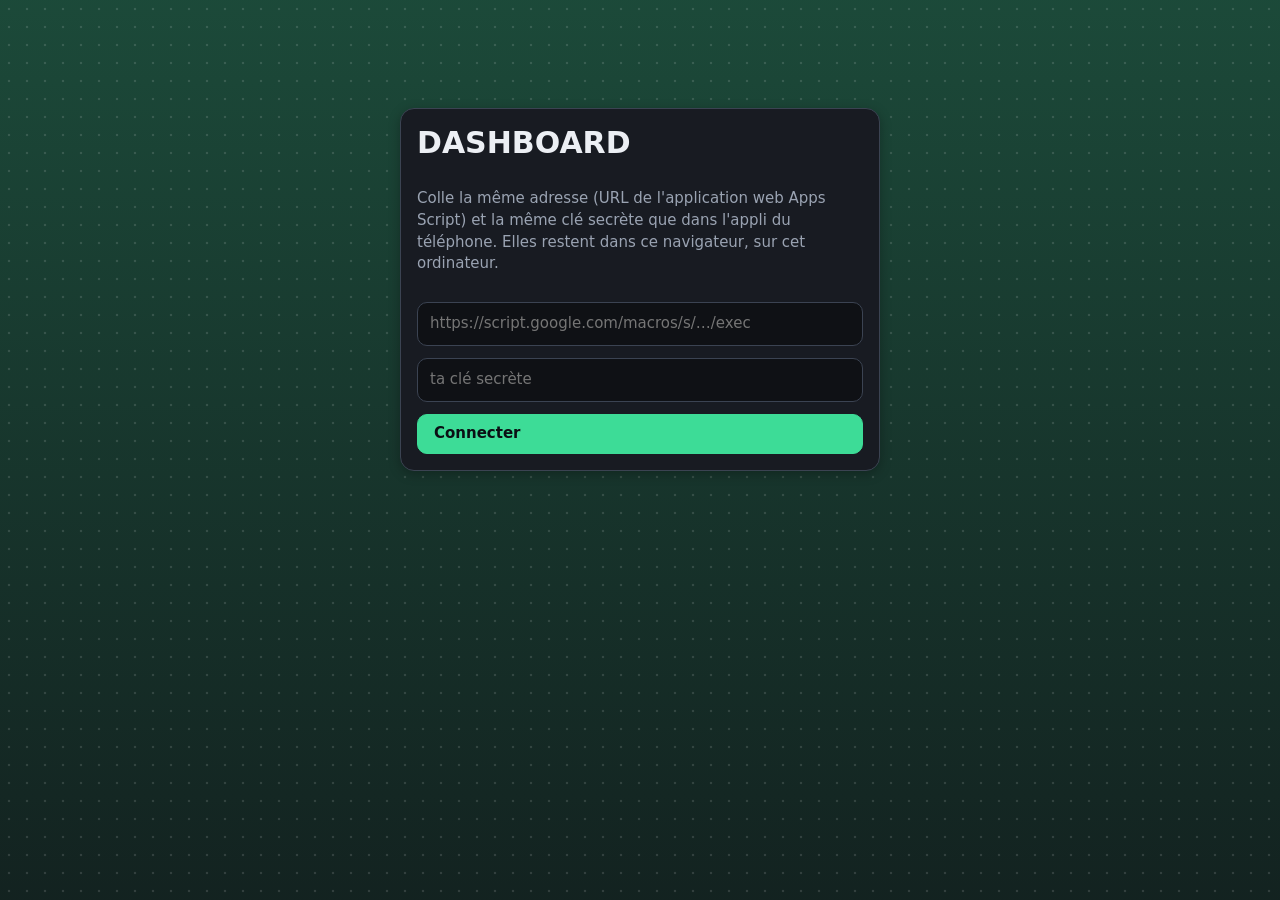
==== commit a8926048: "Add files via upload" ====
--- a/dashboard.html
+++ b/dashboard.html
@@ -4,59 +4,78 @@
 <meta charset="utf-8">
 <meta name="viewport" content="width=device-width,initial-scale=1">
 <meta name="robots" content="noindex,nofollow">
-<title>Muscu · Dashboard</title>
+<title>Dashboard</title>
 <link rel="icon" href="icon-192.png">
 <style>
 :root{
   --bg:#0f1115;--card:#181b22;--card2:#20242d;--line:#2b303b;--edge:#3b4352;
   --text:#eceff4;--muted:#9aa3b2;--accent:#3ddc97;--accent-ink:#0b0f14;--accent-soft:rgba(61,220,151,.14);
-  --warn:#ffb454;--bad:#ff6b6b;--blue:#5b9dff;--r:14px;
+  --warn:#ffb454;--bad:#ff6b6b;--blue:#5b9dff;--r:14px;--bar:#161b25;--accent-line:rgba(61,220,151,.45);--accent-glow:rgba(61,220,151,.28);
 }
 *{box-sizing:border-box}
-html{scroll-behavior:smooth;scroll-padding-top:120px}
+html{scroll-behavior:smooth;scroll-padding-top:145px}
 body{margin:0;background:var(--bg);color:var(--text);font:15px/1.45 system-ui,-apple-system,"Segoe UI",Roboto,sans-serif}
 button,input,select{font:inherit;color:inherit}
 h1,h2,h3{margin:0;line-height:1.2}
 .muted{color:var(--muted)}.small{font-size:.85rem}
 .wrap{max-width:1560px;margin:0 auto;padding:0 28px 60px}
 /* barre haute */
-.top{position:sticky;top:0;z-index:20;background:rgba(22,27,37,.96);backdrop-filter:blur(8px);border-bottom:1px solid var(--line);box-shadow:0 1px 0 rgba(61,220,151,.35),0 8px 20px rgba(0,0,0,.35)}
-.top .in{max-width:1560px;margin:0 auto;padding:12px 28px;display:flex;gap:18px;align-items:center;flex-wrap:wrap}
-.brand{font-size:1.25rem;font-weight:800;letter-spacing:.01em}
-.brand span{color:var(--accent)}
-.nav{display:flex;gap:2px;flex-wrap:wrap;flex:1}
-.nav a{color:var(--muted);text-decoration:none;padding:7px 11px;border-radius:9px;font-weight:600;font-size:.92rem}
-.nav a:hover{color:var(--text);background:var(--card2)}
-.chips{display:flex;gap:6px;flex-wrap:wrap}
-.chip{border:1.5px solid var(--edge);background:var(--card2);border-radius:99px;padding:6px 14px;cursor:pointer;font-weight:600;font-size:.9rem}
-.chip:hover{border-color:var(--accent)}
-.chip.on{background:var(--accent);color:var(--accent-ink);border-color:var(--accent)}
-.btn{border:1.5px solid var(--edge);background:var(--card2);border-radius:10px;padding:7px 14px;cursor:pointer;font-weight:600}
+.top{position:sticky;top:0;z-index:20;background:var(--bar);border-bottom:1px solid var(--line);box-shadow:0 1px 0 var(--accent-line),0 6px 14px rgba(0,0,0,.35)}
+.top .in{max-width:1560px;margin:0 auto;padding:12px 28px 12px}
+.toprow{display:flex;align-items:center;gap:12px;min-height:48px}
+.brand{font-size:1.55rem;font-weight:900;letter-spacing:.16em;flex:1;line-height:1}
+.navrow{display:flex;gap:8px;margin-top:10px;overflow-x:auto;padding-bottom:2px;scrollbar-width:none}
+.navrow::-webkit-scrollbar{display:none}
+.nb{flex:none;display:inline-flex;align-items:center;justify-content:center;height:38px;padding:0 18px;border-radius:10px;font-weight:700;font-size:.92rem;text-decoration:none;color:var(--text);background:linear-gradient(var(--accent-soft),var(--accent-soft)),var(--card);border:1.5px solid var(--accent-line)}
+.nb:hover{border-color:var(--accent)}
+.nb.on{background:var(--accent);color:var(--accent-ink);border-color:var(--accent)}
+.btn{border:1.5px solid var(--accent-line);background:linear-gradient(var(--accent-soft),var(--accent-soft)),var(--card);border-radius:10px;padding:0 16px;height:40px;cursor:pointer;font-weight:700;color:var(--text);display:inline-flex;align-items:center;gap:8px}
 .btn:hover{border-color:var(--accent)}
 .btn.primary{background:var(--accent);color:var(--accent-ink);border-color:var(--accent)}
+.btn.icon{width:40px;padding:0;justify-content:center;font-size:1.1rem}
+.btn svg{display:block}
+.popwrap{position:relative}
+.pop{display:none;position:absolute;right:0;top:46px;z-index:40;min-width:210px;background:#1d222c;border:1.5px solid var(--accent-line);border-radius:12px;padding:8px;box-shadow:0 12px 30px rgba(0,0,0,.55)}
+.pop.open{display:block}
+.pop .it{display:block;width:100%;text-align:left;border:0;background:transparent;border-radius:8px;padding:10px 12px;cursor:pointer;font-weight:600}
+.pop .it:hover{background:var(--card2)}
+.pop .it.on{background:var(--accent);color:var(--accent-ink)}
+.pop h4{margin:6px 8px 8px;font-size:.78rem;letter-spacing:.07em;text-transform:uppercase;color:var(--muted)}
+.swatches{display:flex;gap:10px;flex-wrap:wrap;padding:2px 8px 10px}
+.swatch{width:34px;height:34px;border-radius:99px;border:3px solid #1d222c;cursor:pointer}
+.swatch.on{outline:3px solid var(--text);outline-offset:1px}
+html[data-bg=points] body{background-image:radial-gradient(rgba(255,255,255,.13) 1.3px,transparent 1.6px);background-size:18px 18px}
+html[data-bg=grille] body{background-image:linear-gradient(rgba(255,255,255,.04) 1px,transparent 1px),linear-gradient(90deg,rgba(255,255,255,.04) 1px,transparent 1px);background-size:24px 24px}
+html[data-bg=diagonales] body{background-image:repeating-linear-gradient(45deg,rgba(255,255,255,.035) 0 2px,transparent 2px 14px)}
+html[data-bg=degrade] body,html:not([data-bg]) body{background-image:radial-gradient(rgba(255,255,255,.13) 1.3px,transparent 1.6px),linear-gradient(180deg,var(--accent-glow) 0,rgba(0,0,0,0) 1300px);background-size:18px 18px,100% 1300px;background-repeat:repeat,no-repeat;background-position:0 0,0 0}
+html[data-bg=emojis] body{background-image:url("data:image/svg+xml,%3Csvg xmlns='http://www.w3.org/2000/svg' width='110' height='110'%3E%3Ctext x='8' y='36' font-size='22' opacity='.13'%3E💪%3C/text%3E%3Ctext x='62' y='96' font-size='22' opacity='.13'%3E🏋️%3C/text%3E%3C/svg%3E");background-size:110px 110px}
 /* sections */
 section{margin-top:34px}
-section>h2{font-size:1.35rem;margin-bottom:4px}
-section>.sub{color:var(--muted);margin-bottom:14px}
+section>h2{display:inline-flex;align-items:center;font-size:1.2rem;font-weight:800;margin-bottom:6px;padding:9px 18px;background:linear-gradient(var(--accent-soft),var(--accent-soft)),var(--card);border:1.5px solid var(--accent-line);border-left:6px solid var(--accent);border-radius:12px;box-shadow:0 3px 10px rgba(0,0,0,.25)}
+section>.sub{color:var(--muted);margin:6px 0 14px}
 .grid{display:grid;gap:16px;align-items:start}
 .g2{grid-template-columns:repeat(2,minmax(0,1fr))}
 .g3{grid-template-columns:repeat(3,minmax(0,1fr))}
 .g21{grid-template-columns:minmax(0,2fr) minmax(0,1fr)}
-.kpis{grid-template-columns:repeat(auto-fit,minmax(175px,1fr))}
+.kpis{grid-template-columns:repeat(7,minmax(0,1fr));align-items:stretch}
+.card.kpi{padding:0;overflow:hidden;display:flex;flex-direction:column;min-height:150px}
+.kpi .kh{background:var(--card2);border-bottom:1.5px solid var(--accent-line);padding:9px 12px;font-size:.74rem;font-weight:800;letter-spacing:.07em;text-transform:uppercase;color:var(--accent);text-align:center}
+.kpi .kb{padding:14px 12px;flex:1;display:flex;flex-direction:column;justify-content:center;align-items:center;text-align:center}
+@media(max-width:1300px){.kpis{grid-template-columns:repeat(4,minmax(0,1fr))}}
+@media(max-width:700px){.kpis{grid-template-columns:repeat(2,minmax(0,1fr))}}
 @media(max-width:1000px){.g2,.g3,.g21{grid-template-columns:minmax(0,1fr)}.wrap{padding:0 14px 40px}.top .in{padding:10px 14px}}
 .card{background:var(--card);border:1.5px solid var(--edge);border-radius:var(--r);padding:16px;box-shadow:0 3px 12px rgba(0,0,0,.28);min-width:0}
 .card h3{font-size:1.02rem;margin-bottom:10px;display:flex;justify-content:space-between;gap:10px;align-items:baseline}
 .card h3 .small{font-weight:500}
-.kpi .v{font-size:1.8rem;font-weight:800;line-height:1.1}
+.kpi .v{font-size:2rem;font-weight:800;line-height:1.1}
 .kpi .v small{font-size:.95rem;font-weight:600;color:var(--muted)}
-.kpi .l{color:var(--muted);font-size:.85rem;margin-top:2px}
 .kpi .d{font-size:.85rem;font-weight:650;margin-top:4px}
 .up{color:var(--accent)}.down{color:var(--bad)}.flat{color:var(--muted)}
 /* graphiques */
 .cbox{position:relative;width:100%}
 .cbox svg{display:block;width:100%;height:auto}
-.gl{stroke:var(--line);stroke-width:1}
-.ax{fill:var(--muted);font-size:11px}
+.gl{stroke:#394152;stroke-width:1.2}
+.ax{fill:#c9d0dc;font-size:12px;font-weight:600}
 .tip{position:absolute;pointer-events:none;background:#0b0e13;border:1px solid var(--edge);border-radius:10px;padding:8px 10px;font-size:.82rem;white-space:nowrap;z-index:5;box-shadow:0 6px 18px rgba(0,0,0,.5);display:none}
 .tip b{display:block;margin-bottom:3px}
 .tip i{display:inline-block;width:9px;height:9px;border-radius:50%;margin-right:6px}
@@ -78,8 +97,11 @@
 .badge.pr{background:var(--accent);color:var(--accent-ink)}
 .prog{height:9px;background:var(--card2);border-radius:99px;overflow:hidden;margin:6px 0 4px}
 .prog i{display:block;height:100%;background:var(--accent);border-radius:99px}
-.row2{display:flex;gap:10px;flex-wrap:wrap;margin-bottom:12px}
-select,input[type=text],input[type=password]{background:var(--card2);border:1.5px solid var(--edge);border-radius:10px;padding:8px 10px;min-width:0}
+.row2{display:flex;gap:10px;flex-wrap:wrap;margin-bottom:14px}
+input[type=text],input[type=password]{background:var(--bg);border:1.5px solid var(--edge);border-radius:10px;padding:10px 12px;min-width:0;width:100%}
+select{appearance:none;-webkit-appearance:none;background:linear-gradient(var(--accent-soft),var(--accent-soft)),#262c38 url("data:image/svg+xml,%3Csvg xmlns='http://www.w3.org/2000/svg' width='14' height='9'%3E%3Cpath d='M1 1l6 6 6-6' fill='none' stroke='%23e8ecf2' stroke-width='2'/%3E%3C/svg%3E") no-repeat right 12px center;border:1.5px solid var(--accent-line);border-radius:10px;padding:0 36px 0 14px;height:40px;min-width:180px;font-weight:700;cursor:pointer;color:var(--text)}
+select:hover,select:focus{border-color:var(--accent);outline:0}
+select option{background:#1d222c;color:var(--text)}
 .warnbox{background:rgba(255,180,84,.12);border:1px solid rgba(255,180,84,.4);border-radius:12px;padding:12px 14px;margin-top:16px}
 .mrow{display:flex;align-items:center;gap:10px;margin:7px 0}
 .mrow .mn{width:92px;flex:none}
@@ -152,6 +174,25 @@
 const PERIODS = [['1m', '1 mois', 30], ['3m', '3 mois', 91], ['6m', '6 mois', 182], ['1a', '1 an', 365], ['all', 'Tout', 0]];
 function gcolor(g) { return GROUP_COLORS[g] || GROUP_COLORS['Autre']; }
 
+/* ---------------- Apparence (comme l'appli) ---------------- */
+const THEMES = [['vert', 'Vert', '#3ddc97'], ['bleu', 'Bleu', '#5b9dff'], ['orange', 'Orange', '#ffa24d'], ['violet', 'Violet', '#b18cff'], ['rose', 'Rose', '#ff7eb6'], ['jaune', 'Jaune', '#f2cf4a']];
+const BGS = [['degrade', 'Dégradé + points'], ['points', 'Points'], ['grille', 'Grille'], ['diagonales', 'Diagonales'], ['emojis', 'Emojis'], ['uni', 'Uni']];
+let ACC = '#3ddc97', ACC2 = '#2aa876', ACC3 = '#2a6f56';
+function mixHex(hex, k) {
+  const c = [1, 3, 5].map(function (i) { return parseInt(hex.slice(i, i + 2), 16); }), base = [15, 17, 21];
+  return '#' + c.map(function (v, i) { return p2(Math.round(v * k + base[i] * (1 - k)).toString(16)); }).join('');
+}
+function applyTheme(id) {
+  const t = THEMES.find(function (x) { return x[0] === id; }) || THEMES[0], hex = t[2];
+  const r = parseInt(hex.slice(1, 3), 16), g = parseInt(hex.slice(3, 5), 16), b = parseInt(hex.slice(5, 7), 16), st = document.documentElement.style;
+  ACC = hex; ACC2 = mixHex(hex, .78); ACC3 = mixHex(hex, .42);
+  st.setProperty('--accent', hex);
+  st.setProperty('--accent-soft', 'rgba(' + r + ',' + g + ',' + b + ',.14)');
+  st.setProperty('--accent-line', 'rgba(' + r + ',' + g + ',' + b + ',.45)');
+  st.setProperty('--accent-glow', 'rgba(' + r + ',' + g + ',' + b + ',.28)');
+}
+function applyBg(id) { document.documentElement.setAttribute('data-bg', BGS.some(function (b) { return b[0] === id; }) ? id : 'degrade'); }
+
 /* ---------------- Etat ---------------- */
 const S = {
   cfg: LS.get('cfg', { url: '', key: '' }),
@@ -284,7 +325,7 @@
 function lineChart(o) {
   const box = h('div', { class: 'cbox' });
   reg(box, function (W) {
-    const Hh = o.height || 260, L = 50, R = 16, T = 12, B = 28;
+    const Hh = o.height || 300, L = 54, R = 18, T = 14, B = 32;
     const all = [];
     o.series.forEach(function (s) { s.pts.forEach(function (p) { all.push(p); }); });
     if (o.goal) o.goal.forEach(function (p) { all.push(p); });
@@ -313,18 +354,18 @@
     (o.bands || []).forEach(function (b) {
       const a = Math.max(b.a, t0), z = Math.min(b.b, t1);
       if (z < a) return;
-      s += '<rect x="' + X(a).toFixed(1) + '" y="' + T + '" width="' + Math.max(2, X(z) - X(a)).toFixed(1) + '" height="' + (Hh - T - B) + '" fill="' + b.color + '" opacity=".2"/>';
+      s += '<rect x="' + X(a).toFixed(1) + '" y="' + T + '" width="' + Math.max(2, X(z) - X(a)).toFixed(1) + '" height="' + (Hh - T - B) + '" fill="' + b.color + '" opacity=".28"/>';
     });
-    if (o.goal) s += '<line x1="' + X(o.goal[0][0]).toFixed(1) + '" y1="' + Y(o.goal[0][1]).toFixed(1) + '" x2="' + X(o.goal[1][0]).toFixed(1) + '" y2="' + Y(o.goal[1][1]).toFixed(1) + '" stroke="#9aa3b2" stroke-width="1.5" stroke-dasharray="5 5"/>';
+    if (o.goal) s += '<line x1="' + X(o.goal[0][0]).toFixed(1) + '" y1="' + Y(o.goal[0][1]).toFixed(1) + '" x2="' + X(o.goal[1][0]).toFixed(1) + '" y2="' + Y(o.goal[1][1]).toFixed(1) + '" stroke="#9aa3b2" stroke-width="2.4" stroke-dasharray="7 6"/>';
     o.series.forEach(function (sr) {
       const pts = sr.pts.filter(function (p) { return p[0] >= t0 && p[0] <= t1; });
       if (!pts.length) return;
       const poly = pts.map(function (p) { return X(p[0]).toFixed(1) + ',' + Y(p[1]).toFixed(1); }).join(' ');
-      if (sr.area && pts.length > 1) s += '<polygon points="' + X(pts[0][0]).toFixed(1) + ',' + (Hh - B) + ' ' + poly + ' ' + X(pts[pts.length - 1][0]).toFixed(1) + ',' + (Hh - B) + '" fill="' + sr.color + '" opacity=".1"/>';
-      if (!sr.dotsOnly) s += '<polyline fill="none" stroke="' + sr.color + '" stroke-width="' + (sr.width || 2.4) + '" stroke-linejoin="round" stroke-linecap="round"' + (sr.dash ? ' stroke-dasharray="' + sr.dash + '"' : '') + ' points="' + poly + '"/>';
+      if (sr.area && pts.length > 1) s += '<polygon points="' + X(pts[0][0]).toFixed(1) + ',' + (Hh - B) + ' ' + poly + ' ' + X(pts[pts.length - 1][0]).toFixed(1) + ',' + (Hh - B) + '" fill="' + sr.color + '" opacity=".16"/>';
+      if (!sr.dotsOnly) s += '<polyline fill="none" stroke="' + sr.color + '" stroke-width="' + (sr.width || 3.6) + '" stroke-linejoin="round" stroke-linecap="round"' + (sr.dash ? ' stroke-dasharray="' + sr.dash + '"' : '') + ' points="' + poly + '"/>';
       if (sr.dots !== false) pts.forEach(function (p, i) {
         const big = sr.hi && sr.hi(p, i);
-        s += '<circle cx="' + X(p[0]).toFixed(1) + '" cy="' + Y(p[1]).toFixed(1) + '" r="' + (big ? 5 : sr.r || 2.8) + '" fill="' + (big ? '#fff' : sr.color) + '"' + (big ? ' stroke="' + sr.color + '" stroke-width="2"' : '') + '/>';
+        s += '<circle cx="' + X(p[0]).toFixed(1) + '" cy="' + Y(p[1]).toFixed(1) + '" r="' + (big ? 7 : sr.r || 4.2) + '" fill="' + (big ? '#fff' : sr.color) + '"' + (big ? ' stroke="' + sr.color + '" stroke-width="3"' : '') + '/>';
       });
     });
     s += '</svg><div class="vl"></div><div class="tip"></div>';
@@ -357,7 +398,7 @@
 function barChart(o) {
   const box = h('div', { class: 'cbox' });
   reg(box, function (W) {
-    const Hh = o.height || 220, L = 44, R = 12, T = 12, B = 26, n = o.labels.length;
+    const Hh = o.height || 260, L = 50, R = 14, T = 14, B = 30, n = o.labels.length;
     if (!n) { box.innerHTML = '<div class="empty">Pas de données.</div>'; return; }
     const tot = o.labels.map(function (_, i) { return o.stacked ? o.series.reduce(function (a, s) { return a + (s.vals[i] || 0); }, 0) : Math.max.apply(null, o.series.map(function (s) { return s.vals[i] || 0; })); });
     let hi = Math.max.apply(null, tot.concat([o.ref || 0, 1])); hi *= 1.08;
@@ -366,7 +407,7 @@
     niceTicks(0, hi, 4).forEach(function (v) { const y = Y(v); s += '<line x1="' + L + '" x2="' + (W - R) + '" y1="' + y.toFixed(1) + '" y2="' + y.toFixed(1) + '" class="gl"/><text x="' + (L - 6) + '" y="' + (y + 4).toFixed(1) + '" class="ax" text-anchor="end">' + esc(o.yfmt ? o.yfmt(v) : fmtN(v, 0)) + '</text>'; });
     const every = o.every || Math.max(1, Math.ceil(n / Math.floor((W - L - R) / 60)));
     o.labels.forEach(function (lb, i) {
-      const x0 = L + i * bw, gw = bw * 0.72, gx = x0 + (bw - gw) / 2;
+      const x0 = L + i * bw, gw = bw * 0.84, gx = x0 + (bw - gw) / 2;
       if (o.stacked) {
         let acc = 0;
         o.series.forEach(function (sr) { const v = sr.vals[i] || 0; if (v <= 0) return; s += '<rect x="' + gx.toFixed(1) + '" y="' + Y(acc + v).toFixed(1) + '" width="' + gw.toFixed(1) + '" height="' + Math.max(0.5, Y(acc) - Y(acc + v)).toFixed(1) + '" fill="' + sr.color + '"/>'; acc += v; });
@@ -376,7 +417,7 @@
       }
       if (i % every === 0) s += '<text x="' + (x0 + bw / 2).toFixed(1) + '" y="' + (Hh - 8) + '" class="ax" text-anchor="middle">' + esc(lb) + '</text>';
     });
-    if (o.ref) s += '<line x1="' + L + '" x2="' + (W - R) + '" y1="' + Y(o.ref).toFixed(1) + '" y2="' + Y(o.ref).toFixed(1) + '" stroke="#ffb454" stroke-width="1.4" stroke-dasharray="5 5"/>';
+    if (o.ref) s += '<line x1="' + L + '" x2="' + (W - R) + '" y1="' + Y(o.ref).toFixed(1) + '" y2="' + Y(o.ref).toFixed(1) + '" stroke="#ffb454" stroke-width="2.2" stroke-dasharray="5 5"/>';
     s += '</svg><div class="tip"></div>';
     box.innerHTML = s;
     const tip = box.querySelector('.tip'), svg = box.querySelector('svg');
@@ -398,32 +439,40 @@
   if (vals.length < 2) return h('span', { class: 'muted', text: '–' });
   const W = 90, Hh = 24, lo = Math.min.apply(null, vals), hi = Math.max.apply(null, vals), sp = hi - lo || 1;
   const pts = vals.map(function (v, i) { return (i / (vals.length - 1) * (W - 4) + 2).toFixed(1) + ',' + (Hh - 3 - (v - lo) / sp * (Hh - 6)).toFixed(1); }).join(' ');
-  const e = h('span'); e.innerHTML = '<svg width="' + W + '" height="' + Hh + '"><polyline fill="none" stroke="' + color + '" stroke-width="1.8" points="' + pts + '"/></svg>';
+  const e = h('span'); e.innerHTML = '<svg width="' + W + '" height="' + Hh + '"><polyline fill="none" stroke="' + color + '" stroke-width="2.6" points="' + pts + '"/></svg>';
   return e;
 }
 function heatmap(M) {
   const box = h('div', { class: 'cbox' });
   reg(box, function (W) {
-    const weeks = Math.max(20, Math.min(53, Math.floor((W - 40) / 15)));
-    const now = Date.now(), ws = weekStart(now), start = addDays(ws, -(weeks - 1) * 7);
+    const now = Date.now(), ws = weekStart(now), cell = 22, g = 4, gapW = 16, lab = 26;
+    function cols(n) {
+      const out = []; let x = lab, prevM = -1;
+      for (let i = n - 1; i >= 0; i--) {
+        const wt = weekStart(addDays(ws, -i * 7) + 3 * 3600e3), mo = new Date(addDays(wt, 3)).getMonth();
+        if (prevM !== -1 && mo !== prevM) x += gapW;
+        out.push({ wt: wt, x: x, mo: mo, first: mo !== prevM }); x += cell; prevM = mo;
+      }
+      return { list: out, w: x };
+    }
+    let n = 53, c = cols(n);
+    while (c.w > W - 4 && n > 8) { n--; c = cols(n); }
     const cnt = {}, acts = {};
     M.ses.forEach(function (s) { const k = dayStr(s.t); cnt[k] = (cnt[k] || 0) + 1; });
     M.act.forEach(function (a) { const k = dayStr(a.t); acts[k] = (acts[k] || 0) + 1; });
-    const cell = Math.min(24, (W - 40) / weeks), g = 3;
-    let s = '<svg viewBox="0 0 ' + W + ' ' + (7 * cell + 28) + '" width="' + W + '" height="' + (7 * cell + 28) + '">';
-    ['L', 'M', 'M', 'J', 'V', 'S', 'D'].forEach(function (d, i) { s += '<text x="0" y="' + (22 + i * cell + cell * 0.7).toFixed(1) + '" class="ax">' + d + '</text>'; });
-    let lastM = -1;
-    for (let w = 0; w < weeks; w++) {
-      const wt = weekStart(addDays(start, w * 7) + 3 * 3600e3), mo = new Date(wt).getMonth();
-      if (mo !== lastM) { s += '<text x="' + (20 + w * cell).toFixed(1) + '" y="10" class="ax">' + fmtMonth(wt) + '</text>'; lastM = mo; }
+    const Hh = 7 * cell + 34;
+    let s = '<svg viewBox="0 0 ' + W + ' ' + Hh + '" width="' + W + '" height="' + Hh + '">';
+    ['L', 'M', 'M', 'J', 'V', 'S', 'D'].forEach(function (d, i) { s += '<text x="0" y="' + (30 + i * cell + cell * 0.66).toFixed(1) + '" font-size="13" font-weight="800" fill="' + (i >= 5 ? '#ff6b6b' : '#ffffff') + '">' + d + '</text>'; });
+    c.list.forEach(function (col) {
+      if (col.first) s += '<text x="' + col.x.toFixed(1) + '" y="14" font-size="14" font-weight="800" fill="#ffffff">' + fmtMonth(addDays(col.wt, 3)) + (new Date(addDays(col.wt, 3)).getMonth() === 0 ? ' ' + new Date(addDays(col.wt, 3)).getFullYear() : '') + '</text>';
       for (let d = 0; d < 7; d++) {
-        const t = addDays(wt, d) + 12 * 3600e3;
+        const t = addDays(col.wt, d) + 12 * 3600e3;
         if (t > now) continue;
-        const k = dayStr(t), n = cnt[k] || 0, a = acts[k] || 0;
-        const col = n >= 2 ? '#3ddc97' : n === 1 ? '#2aa876' : a ? '#3b6fb5' : '#232833';
-        s += '<rect x="' + (20 + w * cell).toFixed(1) + '" y="' + (18 + d * cell).toFixed(1) + '" width="' + (cell - g).toFixed(1) + '" height="' + (cell - g).toFixed(1) + '" rx="3" fill="' + col + '"><title>' + esc(fmtDate(t) + ' : ' + (n ? n + ' séance' + (n > 1 ? 's' : '') : '') + (n && a ? ' + ' : '') + (a ? a + ' autre sport' : '') + (!n && !a ? 'repos' : '')) + '</title></rect>';
+        const k = dayStr(t), n2 = cnt[k] || 0, a2 = acts[k] || 0;
+        const colr = n2 >= 2 ? ACC : n2 === 1 ? ACC2 : a2 ? '#3b6fb5' : '#262c38';
+        s += '<rect x="' + col.x.toFixed(1) + '" y="' + (26 + d * cell).toFixed(1) + '" width="' + (cell - g) + '" height="' + (cell - g) + '" rx="4" fill="' + colr + '"><title>' + esc(fmtDate(t) + ' : ' + (n2 ? n2 + ' séance' + (n2 > 1 ? 's' : '') : '') + (n2 && a2 ? ' + ' : '') + (a2 ? a2 + ' autre sport' : '') + (!n2 && !a2 ? 'repos' : '')) + '</title></rect>';
       }
-    }
+    });
     box.innerHTML = s + '</svg>';
   });
   return box;
@@ -432,7 +481,8 @@
 /* ---------------- Composants ---------------- */
 function card(title, sub) { const c = h('div', { class: 'card' }); if (title) c.append(h('h3', {}, h('span', { text: title }), sub ? h('span', { class: 'small muted', text: sub }) : null)); for (let i = 2; i < arguments.length; i++) add(c, arguments[i]); return c; }
 function kpi(label, value, delta, cls, unit) {
-  return h('div', { class: 'card kpi' }, h('div', { class: 'v' }, value, unit ? h('small', { text: ' ' + unit }) : null), h('div', { class: 'l', text: label }), delta ? h('div', { class: 'd ' + (cls || 'flat'), text: delta }) : null);
+  return h('div', { class: 'card kpi' }, h('div', { class: 'kh', text: label }),
+    h('div', { class: 'kb' }, h('div', { class: 'v' }, value, unit ? h('small', { text: ' ' + unit }) : null), delta ? h('div', { class: 'd ' + (cls || 'flat'), text: delta }) : null));
 }
 function section(id, title, sub) { const s = h('section', { id: id }, h('h2', { text: title })); if (sub) s.append(h('div', { class: 'sub', text: sub })); for (let i = 3; i < arguments.length; i++) add(s, arguments[i]); return s; }
 function table(cols, rows, opt) {
@@ -453,10 +503,11 @@
   Object.keys(M.ser).forEach(function (id) { const p = exProgress(M.ser[id], from); if (p !== null) vals.push(p); });
   return { avg: mean(vals), up: vals.filter(function (v) { return v > 0.05; }).length, n: vals.length };
 }
+function weeksIn(M, from) { const now = Date.now(); return Math.max(1, (now - Math.max(from || 0, M.ses.length ? M.ses[0].t : now)) / (7 * DAY)); }
 function secResume(M, from) {
   const now = Date.now(), ses = inPer(M, from);
   const first = from || (M.ses.length ? M.ses[0].t : now);
-  const weeks = Math.max(1, (now - Math.max(first, M.ses.length ? M.ses[0].t : now)) / (7 * DAY));
+  const weeks = weeksIn(M, from);
   const vol = ses.reduce(function (a, s) { return a + s.vol; }, 0), dur = ses.reduce(function (a, s) { return a + s.dur; }, 0), sets = ses.reduce(function (a, s) { return a + s.nsets; }, 0);
   const sc = scoreAndProg(M, from);
   const wm = M.mes.filter(function (m) { return m.poids !== null; }), mm = M.mes.filter(function (m) { return m.mg !== null; });
@@ -468,12 +519,12 @@
   const spw = ses.length / weeks;
   return section('resume', 'Résumé', 'Vue d\'ensemble de la période sélectionnée.',
     h('div', { class: 'grid kpis' },
-      kpi('Score global (force moyenne)', sc.avg === null ? '–' : pct(sc.avg), sc.avg === null ? 'au moins 2 séances / exercice' : sc.up + ' exercice' + (sc.up > 1 ? 's' : '') + ' sur ' + sc.n + ' en progrès', sc.avg === null ? 'flat' : sc.avg >= 0 ? 'up' : 'down'),
+      kpi('Score global', sc.avg === null ? '–' : pct(sc.avg), sc.avg === null ? '2 séances min. / exercice' : sc.up + ' / ' + sc.n + ' exos en progrès', sc.avg === null ? 'flat' : sc.avg >= 0 ? 'up' : 'down'),
       kpi('Séances', String(ses.length), target ? fmtN(spw) + ' / sem. (objectif ' + target + ')' : fmtN(spw) + ' / semaine', target ? (spw >= target ? 'up' : 'flat') : 'flat'),
-      kpi('Volume soulevé', fmtK(vol)),
-      kpi('Séries de travail', String(sets)),
-      kpi('Temps d\'entraînement', fmtN(dur / 60, 1), null, null, 'h'),
-      kpi('Poids actuel', lw ? fmtN(lw.poids) : '–', dW === null ? (lw ? 'pesée du ' + fmtDate(lw.t) : null) : (dW > 0 ? '+' : '') + fmtN(dW).replace(/^-/, '−') + ' kg sur la période', dW === null ? 'flat' : 'flat', 'kg'),
+      kpi('Volume', fmtK(vol)),
+      kpi('Séries', String(sets)),
+      kpi('Temps', fmtN(dur / 60, 1), null, null, 'h'),
+      kpi('Poids', lw ? fmtN(lw.poids) : '–', dW === null ? (lw ? 'pesée du ' + fmtDate(lw.t) : null) : (dW > 0 ? '+' : '') + fmtN(dW).replace(/^-/, '−') + ' kg sur la période', dW === null ? 'flat' : 'flat', 'kg'),
       kpi('Masse grasse', lm ? fmtN(lm.mg) : '–', dM === null ? null : (dM > 0 ? '+' : '') + fmtN(dM).replace(/^-/, '−') + ' pt sur la période', 'flat', '%')));
 }
 function secCorps(M, from) {
@@ -490,11 +541,11 @@
   // moyenne glissante 7 jours
   const avg = pw.map(function (m) { const i = wm.indexOf(m), w = wm.slice(Math.max(0, i - 2), i + 1); return [m.t, mean(w.map(function (x) { return x.poids; }))]; });
   const sec = section('corps', 'Corps', 'Poids, masse grasse et événements (bandes colorées).');
-  const c1 = card('Poids (kg)', pw.length ? pw.length + ' pesées' : '');
+  const c1 = card('Poids (kg)', pw.length ? pw.length + (pw.length > 1 ? ' pesées' : ' pesée') : '');
   if (!wm.length) c1.append(h('div', { class: 'empty', text: 'Aucune pesée enregistrée.' }));
   else {
-    c1.append(lineChart({ series: [{ name: 'Poids', color: '#3ddc97', pts: pw.map(function (m) { return [m.t, m.poids]; }), r: 2.6 }, { name: 'Lissé (3 pesées)', color: '#5b9dff', pts: avg, dots: false, width: 2, dash: '' }], bands: bands, goal: goal, t0: t0, t1: t1, unit: 'kg' }));
-    const items = [{ name: 'Poids', color: '#3ddc97' }, { name: 'Lissé (3 dernières pesées)', color: '#5b9dff' }];
+    c1.append(lineChart({ series: [{ name: 'Poids', color: ACC, pts: pw.map(function (m) { return [m.t, m.poids]; }), r: 2.6 }, { name: 'Lissé (3 pesées)', color: '#5b9dff', pts: avg, dots: false, width: 2, dash: '' }], bands: bands, goal: goal, t0: t0, t1: t1, unit: 'kg' }));
+    const items = [{ name: 'Poids', color: ACC }, { name: 'Lissé (3 dernières pesées)', color: '#5b9dff' }];
     if (goal) items.push({ name: 'Trajectoire idéale', color: '#9aa3b2' });
     const seen = {}; bands.forEach(function (b) { if (!seen[b.type]) { seen[b.type] = 1; items.push({ name: b.type, color: b.color, op: .6 }); } });
     c1.append(legend(items));
@@ -524,9 +575,9 @@
     const c2 = card('Masse grasse (%)'), c3 = card('Masse maigre / masse grasse (kg)');
     c2.append(lineChart({ series: [{ name: 'Masse grasse', color: '#b18cff', pts: fat.map(function (m) { return [m.t, m.mg]; }) }], bands: bands, t0: t0, t1: now, unit: '%' }));
     c3.append(lineChart({ series: [
-      { name: 'Masse maigre', color: '#3ddc97', pts: fat.map(function (m) { return [m.t, m.poids * (1 - m.mg / 100)]; }) },
+      { name: 'Masse maigre', color: ACC, pts: fat.map(function (m) { return [m.t, m.poids * (1 - m.mg / 100)]; }) },
       { name: 'Masse grasse', color: '#ef6f6c', pts: fat.map(function (m) { return [m.t, m.poids * m.mg / 100]; }) }], bands: bands, t0: t0, t1: now, unit: 'kg' }),
-      legend([{ name: 'Masse maigre', color: '#3ddc97' }, { name: 'Masse grasse', color: '#ef6f6c' }]));
+      legend([{ name: 'Masse maigre', color: ACC }, { name: 'Masse grasse', color: '#ef6f6c' }]));
     sec.append(h('div', { class: 'grid g2', style: 'margin-top:16px' }, c2, c3));
   }
   return sec;
@@ -565,12 +616,12 @@
   const best = M.ser[S.ex].reduce(function (a, p) { return !a || p.e > a.e ? p : a; }, null);
   const prog = rows.length >= 2 ? (rows[rows.length - 1].e - rows[0].e) / rows[0].e * 100 : null;
   const c1 = card('1RM estimé (kg)', prog === null ? '' : 'progression : ' + pct(prog));
-  c1.append(lineChart({ series: [{ name: '1RM estimé', color: '#3ddc97', area: true, pts: rows.map(function (p) { return [p.t, p.e, fmtN(p.c) + ' kg × ' + p.r + (p.pr ? ' · record' : '')]; }), hi: function (pt, i) { return rows[i] && rows[i].pr; } }], bands: bands, t0: t0, t1: Date.now(), unit: 'kg' }));
-  const items = [{ name: '1RM estimé', color: '#3ddc97' }, { name: 'Record (point blanc)', color: '#fff' }]; const seen = {};
+  c1.append(lineChart({ series: [{ name: '1RM estimé', color: ACC, area: true, pts: rows.map(function (p) { return [p.t, p.e, fmtN(p.c) + ' kg × ' + p.r + (p.pr ? ' · record' : '')]; }), hi: function (pt, i) { return rows[i] && rows[i].pr; } }], bands: bands, t0: t0, t1: Date.now(), unit: 'kg' }));
+  const items = [{ name: '1RM estimé', color: ACC }, { name: 'Record (point blanc)', color: '#fff' }]; const seen = {};
   bands.forEach(function (b) { if (!seen[b.type]) { seen[b.type] = 1; items.push({ name: b.type, color: b.color, op: .6 }); } });
   c1.append(legend(items));
   const c2 = card('Volume par séance (kg)');
-  c2.append(barChart({ labels: rows.map(function (p) { return fmtShort(p.t); }), tipLabels: rows.map(function (p) { return fmtDate(p.t); }), series: [{ name: 'Volume', color: '#5b9dff', vals: rows.map(function (p) { return p.v; }) }], yfmt: function (v) { return fmtN(v, 0); }, height: 220 }));
+  c2.append(barChart({ labels: rows.map(function (p) { return fmtShort(p.t); }), tipLabels: rows.map(function (p) { return fmtDate(p.t); }), series: [{ name: 'Volume', color: '#5b9dff', vals: rows.map(function (p) { return p.v; }) }], yfmt: function (v) { return fmtN(v, 0); }, height: 260 }));
   const side = card('Meilleure performance');
   if (best) side.append(h('div', { class: 'kpi' }, h('div', { class: 'v' }, fmtN(best.e), h('small', { text: ' kg (1RM est.)' })), h('div', { class: 'l', text: fmtN(best.c) + ' kg × ' + best.r + ' · ' + fmtDate(best.t) })));
   const trs = rows.slice(-14).reverse().map(function (p) {
@@ -637,6 +688,11 @@
   sec.append(h('div', { style: 'margin-top:16px' }, c3));
   return sec;
 }
+function gapMax(M, from) {
+  const ts = M.ses.filter(function (s) { return s.t >= from; }).map(function (s) { return dayStart(s.t); });
+  let mx = 0; for (let i = 1; i < ts.length; i++) mx = Math.max(mx, Math.round((ts[i] - ts[i - 1]) / DAY) - 1);
+  return Math.max(0, mx);
+}
 function secRegul(M, from) {
   const sec = section('regul', 'Régularité', 'Assiduité, jours et heures d\'entraînement.');
   const now = Date.now(), ses = inPer(M, from), target = M.set.cible_seances_semaine || 0;
@@ -651,18 +707,21 @@
     kpi('Série en cours', String(streak), '≥ ' + need + ' séance' + (need > 1 ? 's' : '') + ' / semaine', 'flat', 'sem.'),
     kpi('Record de série', String(best), null, null, 'sem.'),
     kpi('Semaines réussies', cnt.length > 1 ? Math.round(okW / doneW * 100) + ' %' : '–', okW + ' sur ' + doneW),
-    kpi('Durée moyenne', durs.length ? fmtN(mean(durs.map(function (s) { return s.dur; })), 0) : '–', null, null, 'min')));
-  sec.append(h('div', { class: 'grid' }, card('12 derniers mois', 'vert foncé : 1 séance · vert clair : 2+ · bleu : autre sport', heatmap(M))));
+    kpi('Durée moyenne', durs.length ? fmtN(mean(durs.map(function (s) { return s.dur; })), 0) : '–', null, null, 'min'),
+    kpi('Total séances', String(M.ses.length), 'depuis le début'),
+    kpi('Séances / semaine', fmtN(ses.length / weeksIn(M, from)), 'moyenne sur la période'),
+    kpi('Plus longue pause', String(gapMax(M, from)), null, null, 'jours')));
+  sec.append(h('div', { class: 'grid' }, card('12 derniers mois', 'couleur moyenne : 1 séance · couleur vive : 2 et + · bleu : autre sport', heatmap(M))));
   const c1 = card('Séances par semaine', target ? 'objectif ' + target : ''), c2 = card('Jours de la semaine'), c3 = card('Heure de début');
-  c1.append(barChart({ labels: weeks.map(fmtShort), tipLabels: weeks.map(function (w) { return 'Semaine du ' + fmtDate(w); }), series: [{ name: 'Séances', color: '#3ddc97', vals: cnt, colors: cnt.map(function (n) { return target && n >= target ? '#3ddc97' : '#2a6f56'; }) }], ref: target || 0, yfmt: function (v) { return fmtN(v, 0); }, height: 220 }));
+  c1.append(barChart({ labels: weeks.map(fmtShort), tipLabels: weeks.map(function (w) { return 'Semaine du ' + fmtDate(w); }), series: [{ name: 'Séances', color: ACC, vals: cnt, colors: cnt.map(function (n) { return target && n >= target ? ACC : ACC3; }) }], ref: target || 0, yfmt: function (v) { return fmtN(v, 0); }, height: 260 }));
   const dow = [0, 0, 0, 0, 0, 0, 0]; ses.forEach(function (s) { dow[(new Date(s.t).getDay() + 6) % 7]++; });
-  c2.append(barChart({ labels: DAYS_FR, series: [{ name: 'Séances', color: '#5b9dff', vals: dow }], yfmt: function (v) { return fmtN(v, 0); }, height: 220, every: 1 }));
+  c2.append(barChart({ labels: DAYS_FR, series: [{ name: 'Séances', color: '#5b9dff', vals: dow }], yfmt: function (v) { return fmtN(v, 0); }, height: 260, every: 1 }));
   const hrs = []; for (let i = 5; i <= 23; i++) hrs.push(i); const hc = hrs.map(function (hh) { return ses.filter(function (s) { return new Date(s.t).getHours() === hh; }).length; });
-  c3.append(barChart({ labels: hrs.map(function (x) { return x + ' h'; }), series: [{ name: 'Séances', color: '#b18cff', vals: hc }], yfmt: function (v) { return fmtN(v, 0); }, height: 220 }));
+  c3.append(barChart({ labels: hrs.map(function (x) { return x + ' h'; }), series: [{ name: 'Séances', color: '#b18cff', vals: hc }], yfmt: function (v) { return fmtN(v, 0); }, height: 260 }));
   sec.append(h('div', { class: 'grid g3', style: 'margin-top:16px' }, c1, c2, c3));
   if (durs.length > 1) {
     const c4 = card('Durée des séances (min)');
-    c4.append(lineChart({ series: [{ name: 'Durée', color: '#f5a35b', pts: durs.map(function (s) { return [s.t, s.dur, modName(s.m)]; }), area: true }], t0: from || durs[0].t, t1: now, unit: 'min', height: 220 }));
+    c4.append(lineChart({ series: [{ name: 'Durée', color: '#f5a35b', pts: durs.map(function (s) { return [s.t, s.dur, modName(s.m)]; }), area: true }], t0: from || durs[0].t, t1: now, unit: 'min', height: 260 }));
     sec.append(h('div', { style: 'margin-top:16px' }, c4));
   }
   return sec;
@@ -688,7 +747,7 @@
       h('td', { class: 'n' }, h('b', { text: fmtN(r.best) }), h('span', { class: 'muted', text: ' (' + (r.bc ? fmtN(r.bc) + ' kg' : 'poids du corps') + ' × ' + r.br + ')' })),
       h('td', { class: 'n', text: fmtDate(r.bt) }), h('td', { class: 'n', text: fmtN(r.cur) }),
       h('td', { class: 'n ' + (r.prog === null ? 'flat' : r.prog >= 0 ? 'up' : 'down'), text: r.prog === null ? '–' : pct(r.prog) }),
-      h('td', { class: 'n', text: String(r.n) }), h('td', { class: 'n', text: fmtDate(r.last) }), h('td', {}, sparkline(r.spark, '#3ddc97')));
+      h('td', { class: 'n', text: String(r.n) }), h('td', { class: 'n', text: fmtDate(r.last) }), h('td', {}, sparkline(r.spark, ACC)));
   });
   const cols = [{ label: 'Exercice', key: 'nom', sort: 1 }, { label: 'Groupe', key: 'g', sort: 1 }, { label: 'Record (1RM)', key: 'best', n: 1, sort: 1 }, { label: 'Date du record', key: 'bt', n: 1, sort: 1 }, { label: '1RM actuel', key: 'cur', n: 1, sort: 1 },
     { label: 'Progression', key: 'prog', n: 1, sort: 1 }, { label: 'Séances', key: 'n', n: 1, sort: 1 }, { label: 'Dernière', key: 'last', n: 1, sort: 1 }, { label: 'Tendance' }];
@@ -770,12 +829,24 @@
   const url = h('input', { type: 'text', placeholder: 'https://script.google.com/macros/s/…/exec', value: S.cfg.url });
   const key = h('input', { type: 'password', placeholder: 'ta clé secrète', value: S.cfg.key });
   return h('div', { class: 'setup' }, h('div', { class: 'card' },
-    h('h1', { text: 'Muscu · Dashboard' }),
+    h('h1', { text: 'DASHBOARD' }),
     h('p', { class: 'muted', text: 'Colle la même adresse (URL de l\'application web Apps Script) et la même clé secrète que dans l\'appli du téléphone. Elles restent dans ce navigateur, sur cet ordinateur.' }),
     url, key, S.err && S.err !== 'maj' ? h('div', { class: 'warnbox', text: S.err }) : null,
     h('button', { class: 'btn primary', text: 'Connecter', onclick: function () {
       S.cfg = { url: url.value.trim(), key: key.value.trim() }; LS.set('cfg', S.cfg); load();
     } })));
+}
+let spyOff = null;
+function setupSpy() {
+  if (spyOff) spyOff();
+  const links = {}; document.querySelectorAll('.nb').forEach(function (a) { links[a.dataset.sec] = a; });
+  function upd() {
+    let cur = 'resume';
+    Object.keys(links).forEach(function (id) { const el = document.getElementById(id); if (el && el.getBoundingClientRect().top < 170) cur = id; });
+    Object.keys(links).forEach(function (id) { links[id].classList.toggle('on', id === cur); });
+  }
+  window.addEventListener('scroll', upd, { passive: true }); upd();
+  spyOff = function () { window.removeEventListener('scroll', upd); };
 }
 function render() {
   const app = document.getElementById('app');
@@ -786,17 +857,33 @@
   if (!S.M && S.raw) { try { S.M = build(S.raw); } catch (e) { S.raw = null; } }
   if (!S.M) {
     if (S.err) { app.append(setup()); return; }
-    app.append(h('div', { class: 'setup' }, h('div', { class: 'card' }, h('h1', { text: 'Muscu · Dashboard' }), h('p', { class: 'muted', text: 'Chargement des données…' }))));
+    app.append(h('div', { class: 'setup' }, h('div', { class: 'card' }, h('h1', { text: 'DASHBOARD' }), h('p', { class: 'muted', text: 'Chargement des données…' }))));
     return;
   }
   const M = S.M, from = perFrom();
-  const chips = h('div', { class: 'chips' });
-  PERIODS.forEach(function (p) { chips.append(h('button', { class: 'chip' + (S.per === p[0] ? ' on' : ''), text: p[1], onclick: function () { S.per = p[0]; LS.set('dashPer', p[0]); render(); } })); });
-  const nav = h('div', { class: 'nav' });
-  [['resume', 'Résumé'], ['corps', 'Corps'], ['force', 'Force'], ['muscles', 'Muscles'], ['regul', 'Régularité'], ['records', 'Records'], ['seances', 'Séances'], ['autres', 'Sports & événements'], ['objectifs', 'Objectifs']].forEach(function (n) { nav.append(h('a', { href: '#' + n[0], text: n[1] })); });
+  function popBtn(btn, pop) {
+    btn.addEventListener('click', function () { const open = pop.classList.contains('open'); document.querySelectorAll('.pop.open').forEach(function (x) { x.classList.remove('open'); }); if (!open) pop.classList.add('open'); });
+    return h('div', { class: 'popwrap' }, btn, pop);
+  }
+  const curP = PERIODS.find(function (x) { return x[0] === S.per; }) || PERIODS[1];
+  const perPop = h('div', { class: 'pop' }, h('h4', { text: 'Période' }));
+  PERIODS.forEach(function (p) { perPop.append(h('button', { class: 'it' + (S.per === p[0] ? ' on' : ''), text: p[1], onclick: function () { S.per = p[0]; LS.set('dashPer', p[0]); render(); } })); });
+  const lookPop = h('div', { class: 'pop', style: 'min-width:240px' }, h('h4', { text: 'Couleur principale' }));
+  const sw = h('div', { class: 'swatches' }), curT = LS.get('theme', 'vert');
+  THEMES.forEach(function (t) { sw.append(h('button', { class: 'swatch' + (curT === t[0] ? ' on' : ''), style: 'background:' + t[2], title: t[1], 'aria-label': t[1], onclick: function () { LS.set('theme', t[0]); applyTheme(t[0]); render(); } })); });
+  lookPop.append(sw, h('h4', { text: 'Fond' }));
+  const curB = LS.get('bg', 'degrade');
+  BGS.forEach(function (b) { lookPop.append(h('button', { class: 'it' + (curB === b[0] ? ' on' : ''), text: b[1], onclick: function () { LS.set('bg', b[0]); applyBg(b[0]); render(); } })); });
+  const upd = S.updated ? 'Mis à jour à ' + p2(new Date(S.updated).getHours()) + ':' + p2(new Date(S.updated).getMinutes()) + ' : cliquer pour recharger' : 'Charger les données';
+  const palette = h('button', { class: 'btn icon', title: 'Apparence', 'aria-label': 'Apparence' });
+  palette.innerHTML = '<svg viewBox="0 0 24 24" width="20" height="20" fill="none" stroke="currentColor" stroke-width="1.8" stroke-linecap="round" stroke-linejoin="round"><path d="M12 3a9 9 0 1 0 0 18c1.1 0 1.8-.8 1.8-1.7 0-.5-.2-.9-.5-1.3-.3-.4-.5-.8-.5-1.3 0-1 .8-1.7 1.8-1.7H17a4 4 0 0 0 4-4C21 6.6 17 3 12 3z"/><circle cx="7.5" cy="11" r="1"/><circle cx="10" cy="7.2" r="1"/><circle cx="14.5" cy="7.2" r="1"/></svg>';
+  const refresh = h('button', { class: 'btn icon', title: upd, 'aria-label': 'Recharger', text: '↻', onclick: load });
+  const nav = h('div', { class: 'navrow' });
+  [['resume', 'Résumé'], ['corps', 'Corps'], ['force', 'Force'], ['muscles', 'Muscles'], ['regul', 'Régularité'], ['records', 'Records'], ['seances', 'Séances'], ['autres', 'Sports & événements'], ['objectifs', 'Objectifs']].forEach(function (n) { nav.append(h('a', { class: 'nb', href: '#' + n[0], 'data-sec': n[0], text: n[1] })); });
   app.append(h('div', { class: 'top' }, h('div', { class: 'in' },
-    h('div', { class: 'brand' }, 'Muscu ', h('span', { text: 'Dashboard' })), nav, chips,
-    h('button', { class: 'btn', title: 'Recharger depuis Google Sheets', text: '↻ ' + (S.updated ? 'maj ' + p2(new Date(S.updated).getHours()) + ':' + p2(new Date(S.updated).getMinutes()) : 'Charger'), onclick: load }))));
+    h('div', { class: 'toprow' }, h('div', { class: 'brand', text: 'DASHBOARD' }),
+      popBtn(h('button', { class: 'btn', text: curP[1] + ' ▾' }), perPop), refresh, popBtn(palette, lookPop)),
+    nav)));
   const wrap = h('div', { class: 'wrap' });
   if (S.err === 'maj') wrap.append(h('div', { class: 'warnbox', text: 'Le moteur Google n\'a pas la version du dashboard : colle le nouveau Code.gs dans Apps Script puis déploie une nouvelle version (voir le guide).' }));
   else if (S.err) wrap.append(h('div', { class: 'warnbox', text: 'Impossible de joindre Google (' + S.err + '). Données affichées : dernier chargement réussi.' }));
@@ -805,7 +892,10 @@
   wrap.append(secObjectifs(M));
   app.append(wrap);
   window.scrollTo(0, keep);
-}
+  setupSpy();
+}
+applyTheme(LS.get('theme', 'vert')); applyBg(LS.get('bg', 'degrade'));
+document.addEventListener('click', function (e) { if (!(e.target.closest && e.target.closest('.popwrap'))) document.querySelectorAll('.pop.open').forEach(function (x) { x.classList.remove('open'); }); });
 window.__dash = { S: S, build: build, render: render, load: load, fmtN: fmtN };
 render();
 if (S.cfg.url && S.cfg.key) load();
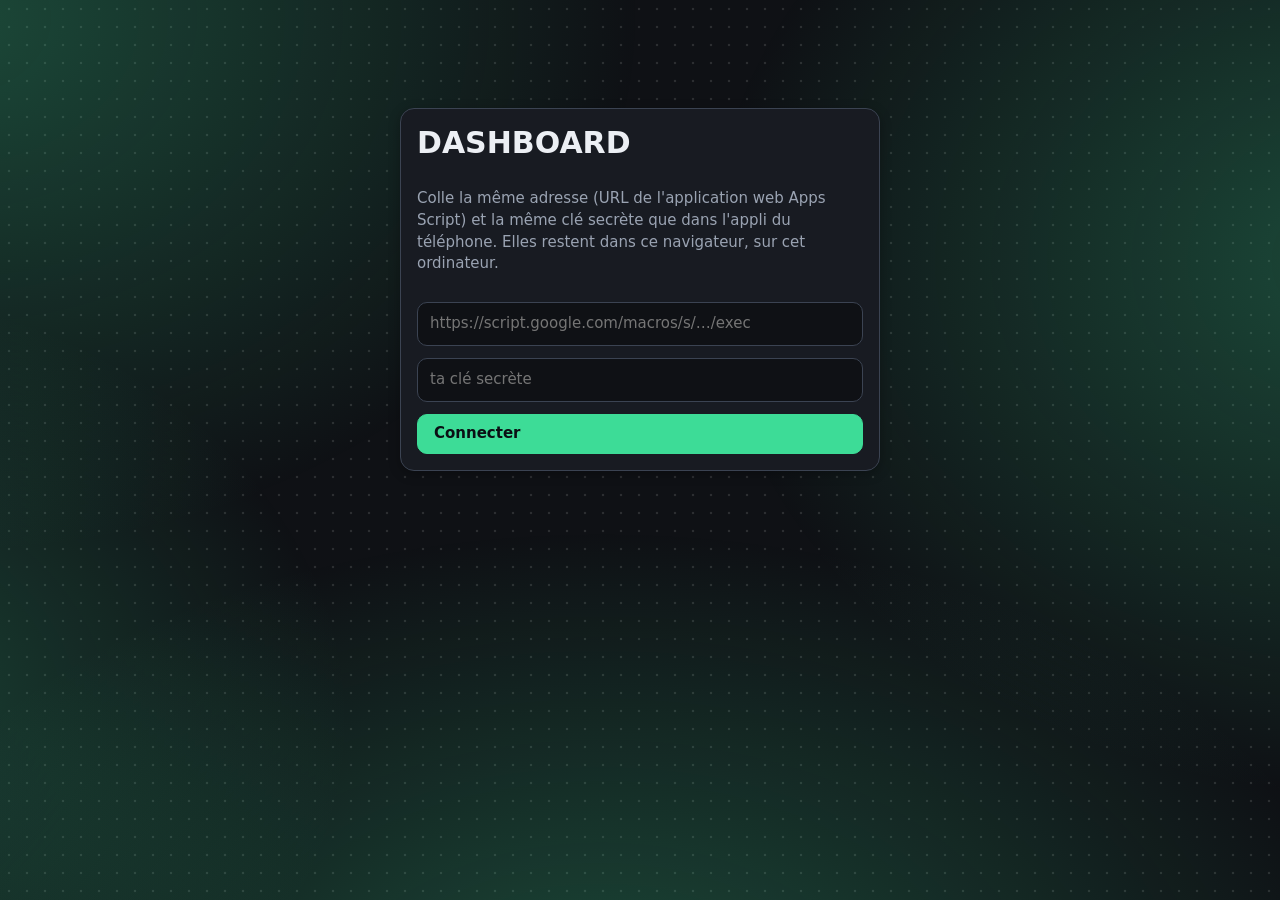
==== commit f1491c92: "Add files via upload" ====
--- a/dashboard.html
+++ b/dashboard.html
@@ -41,33 +41,51 @@
 .pop .it:hover{background:var(--card2)}
 .pop .it.on{background:var(--accent);color:var(--accent-ink)}
 .pop h4{margin:6px 8px 8px;font-size:.78rem;letter-spacing:.07em;text-transform:uppercase;color:var(--muted)}
+.chips{display:flex;gap:6px;flex-wrap:wrap;padding:0 8px 8px}
+.chip{border:1.5px solid var(--accent-line);background:var(--card2);border-radius:99px;padding:6px 14px;cursor:pointer;font-weight:700;font-size:.88rem}
+.chip:hover{border-color:var(--accent)}
+.chip.on{background:var(--accent);color:var(--accent-ink);border-color:var(--accent)}
+.pop .act{display:flex;align-items:center;gap:8px;width:100%;margin:2px 0 4px;border:1.5px solid var(--accent-line);background:var(--card2);border-radius:10px;padding:10px 12px;cursor:pointer;font-weight:700;text-align:left}
+.pop .act:hover{border-color:var(--accent)}
+.pop{max-height:82vh;overflow:auto}
+.perlbl{color:var(--muted);font-size:.9rem;font-weight:600}
+.perlbl b{color:var(--text)}
 .swatches{display:flex;gap:10px;flex-wrap:wrap;padding:2px 8px 10px}
 .swatch{width:34px;height:34px;border-radius:99px;border:3px solid #1d222c;cursor:pointer}
 .swatch.on{outline:3px solid var(--text);outline-offset:1px}
 html[data-bg=points] body{background-image:radial-gradient(rgba(255,255,255,.13) 1.3px,transparent 1.6px);background-size:18px 18px}
 html[data-bg=grille] body{background-image:linear-gradient(rgba(255,255,255,.04) 1px,transparent 1px),linear-gradient(90deg,rgba(255,255,255,.04) 1px,transparent 1px);background-size:24px 24px}
 html[data-bg=diagonales] body{background-image:repeating-linear-gradient(45deg,rgba(255,255,255,.035) 0 2px,transparent 2px 14px)}
-html[data-bg=degrade] body,html:not([data-bg]) body{background-image:radial-gradient(rgba(255,255,255,.13) 1.3px,transparent 1.6px),linear-gradient(180deg,var(--accent-glow) 0,rgba(0,0,0,0) 1300px);background-size:18px 18px,100% 1300px;background-repeat:repeat,no-repeat;background-position:0 0,0 0}
+html[data-bg=degrade] body,html:not([data-bg]) body{background-image:radial-gradient(rgba(255,255,255,.12) 1.3px,transparent 1.6px);background-size:18px 18px;background-attachment:fixed}
+html[data-bg=degrade] body::before,html:not([data-bg]) body::before{content:"";position:fixed;inset:-25%;z-index:-1;pointer-events:none;background:radial-gradient(50% 55% at 14% 18%,var(--accent-glow),transparent 72%),radial-gradient(48% 55% at 88% 36%,var(--accent-glow),transparent 72%),radial-gradient(56% 50% at 48% 92%,var(--accent-glow),transparent 72%),radial-gradient(40% 45% at 6% 70%,var(--accent-glow),transparent 72%);animation:drift 26s ease-in-out infinite alternate}
+@keyframes drift{0%{transform:translate3d(-3%,-2%,0) scale(1)}50%{transform:translate3d(3%,2%,0) scale(1.08)}100%{transform:translate3d(-2%,3%,0) scale(1.03)}}
+@media(prefers-reduced-motion:reduce){html[data-bg=degrade] body::before,html:not([data-bg]) body::before{animation:none}}
 html[data-bg=emojis] body{background-image:url("data:image/svg+xml,%3Csvg xmlns='http://www.w3.org/2000/svg' width='110' height='110'%3E%3Ctext x='8' y='36' font-size='22' opacity='.13'%3E💪%3C/text%3E%3Ctext x='62' y='96' font-size='22' opacity='.13'%3E🏋️%3C/text%3E%3C/svg%3E");background-size:110px 110px}
 /* sections */
 section{margin-top:34px}
-section>h2{display:inline-flex;align-items:center;font-size:1.2rem;font-weight:800;margin-bottom:6px;padding:9px 18px;background:linear-gradient(var(--accent-soft),var(--accent-soft)),var(--card);border:1.5px solid var(--accent-line);border-left:6px solid var(--accent);border-radius:12px;box-shadow:0 3px 10px rgba(0,0,0,.25)}
-section>.sub{color:var(--muted);margin:6px 0 14px}
-.grid{display:grid;gap:16px;align-items:start}
+.shead{display:inline-flex;align-items:stretch;flex-wrap:wrap;max-width:100%;margin-bottom:16px;border:1.5px solid var(--accent-line);border-radius:12px;overflow:hidden;background:var(--card);box-shadow:0 3px 10px rgba(0,0,0,.25)}
+.shead .st{display:flex;align-items:center;gap:11px;padding:9px 18px 9px 14px;border-left:6px solid var(--accent);background:linear-gradient(var(--accent-soft),var(--accent-soft)),var(--card);font-size:1.2rem;font-weight:800;color:#fff}
+.shead .st svg{width:24px;height:24px;flex:none;stroke:#fff}
+.shead .sd{display:flex;align-items:center;padding:9px 18px;border-left:1.5px solid var(--accent-line);color:var(--muted);font-size:.92rem}
+.grid{display:grid;gap:16px;align-items:stretch}
+.grid>.card{display:flex;flex-direction:column}
+.grid>.card>.cbox{flex:0 0 auto}
 .g2{grid-template-columns:repeat(2,minmax(0,1fr))}
 .g3{grid-template-columns:repeat(3,minmax(0,1fr))}
-.g21{grid-template-columns:minmax(0,2fr) minmax(0,1fr)}
 .kpis{grid-template-columns:repeat(7,minmax(0,1fr));align-items:stretch}
-.card.kpi{padding:0;overflow:hidden;display:flex;flex-direction:column;min-height:150px}
+.statgrid{display:grid;grid-template-columns:repeat(auto-fit,minmax(230px,1fr));gap:10px 28px}
+.statgrid .mrow{margin:4px 0;border-bottom:1px solid var(--line);padding-bottom:6px}
+.card.kpi{padding:0;overflow:hidden;display:flex;flex-direction:column;min-height:185px}
 .kpi .kh{background:var(--card2);border-bottom:1.5px solid var(--accent-line);padding:9px 12px;font-size:.74rem;font-weight:800;letter-spacing:.07em;text-transform:uppercase;color:var(--accent);text-align:center}
 .kpi .kb{padding:14px 12px;flex:1;display:flex;flex-direction:column;justify-content:center;align-items:center;text-align:center}
 @media(max-width:1300px){.kpis{grid-template-columns:repeat(4,minmax(0,1fr))}}
 @media(max-width:700px){.kpis{grid-template-columns:repeat(2,minmax(0,1fr))}}
-@media(max-width:1000px){.g2,.g3,.g21{grid-template-columns:minmax(0,1fr)}.wrap{padding:0 14px 40px}.top .in{padding:10px 14px}}
+@media(max-width:1000px){.g2,.g3{grid-template-columns:minmax(0,1fr)}.wrap{padding:0 14px 40px}.top .in{padding:10px 14px}}
 .card{background:var(--card);border:1.5px solid var(--edge);border-radius:var(--r);padding:16px;box-shadow:0 3px 12px rgba(0,0,0,.28);min-width:0}
 .card h3{font-size:1.02rem;margin-bottom:10px;display:flex;justify-content:space-between;gap:10px;align-items:baseline}
 .card h3 .small{font-weight:500}
 .kpi .v{font-size:2rem;font-weight:800;line-height:1.1}
+.kpi .ctx{margin-top:8px;padding-top:6px;border-top:1px solid var(--line);color:var(--muted);font-size:.78rem;line-height:1.3;width:100%}
 .kpi .v small{font-size:.95rem;font-weight:600;color:var(--muted)}
 .kpi .d{font-size:.85rem;font-weight:650;margin-top:4px}
 .up{color:var(--accent)}.down{color:var(--bad)}.flat{color:var(--muted)}
@@ -99,7 +117,7 @@
 .prog i{display:block;height:100%;background:var(--accent);border-radius:99px}
 .row2{display:flex;gap:10px;flex-wrap:wrap;margin-bottom:14px}
 input[type=text],input[type=password]{background:var(--bg);border:1.5px solid var(--edge);border-radius:10px;padding:10px 12px;min-width:0;width:100%}
-select{appearance:none;-webkit-appearance:none;background:linear-gradient(var(--accent-soft),var(--accent-soft)),#262c38 url("data:image/svg+xml,%3Csvg xmlns='http://www.w3.org/2000/svg' width='14' height='9'%3E%3Cpath d='M1 1l6 6 6-6' fill='none' stroke='%23e8ecf2' stroke-width='2'/%3E%3C/svg%3E") no-repeat right 12px center;border:1.5px solid var(--accent-line);border-radius:10px;padding:0 36px 0 14px;height:40px;min-width:180px;font-weight:700;cursor:pointer;color:var(--text)}
+select{appearance:none;-webkit-appearance:none;background:linear-gradient(var(--accent-soft),var(--accent-soft)),#262c38 url("data:image/svg+xml,%3Csvg xmlns='http://www.w3.org/2000/svg' width='32' height='28'%3E%3Crect x='1' y='1' width='30' height='26' rx='7' fill='none' stroke='%23aab2c0' stroke-width='1.5'/%3E%3Cpath d='M10.5 12l5.5 5.5 5.5-5.5' fill='none' stroke='%23ffffff' stroke-width='2' stroke-linecap='round' stroke-linejoin='round'/%3E%3C/svg%3E") no-repeat right 6px center;border:1.5px solid var(--accent-line);border-radius:10px;padding:0 46px 0 14px;height:42px;min-width:190px;font-weight:700;cursor:pointer;color:var(--text)}
 select:hover,select:focus{border-color:var(--accent);outline:0}
 select option{background:#1d222c;color:var(--text)}
 .warnbox{background:rgba(255,180,84,.12);border:1px solid rgba(255,180,84,.4);border-radius:12px;padding:12px 14px;margin-top:16px}
@@ -176,7 +194,7 @@
 
 /* ---------------- Apparence (comme l'appli) ---------------- */
 const THEMES = [['vert', 'Vert', '#3ddc97'], ['bleu', 'Bleu', '#5b9dff'], ['orange', 'Orange', '#ffa24d'], ['violet', 'Violet', '#b18cff'], ['rose', 'Rose', '#ff7eb6'], ['jaune', 'Jaune', '#f2cf4a']];
-const BGS = [['degrade', 'Dégradé + points'], ['points', 'Points'], ['grille', 'Grille'], ['diagonales', 'Diagonales'], ['emojis', 'Emojis'], ['uni', 'Uni']];
+const BGS = [['degrade', 'Dégradé animé + points'], ['points', 'Points'], ['grille', 'Grille'], ['diagonales', 'Diagonales'], ['emojis', 'Emojis'], ['uni', 'Uni']];
 let ACC = '#3ddc97', ACC2 = '#2aa876', ACC3 = '#2a6f56';
 function mixHex(hex, k) {
   const c = [1, 3, 5].map(function (i) { return parseInt(hex.slice(i, i + 2), 16); }), base = [15, 17, 21];
@@ -322,10 +340,29 @@
   return h('div', { class: 'leg' }, items.map(function (i) { return h('span', {}, h('i', { style: 'background:' + i.color + (i.op ? ';opacity:' + i.op : '') }), i.name); }));
 }
 /* o: {series:[{name,color,pts,dots,width,dash,area}], bands, goal:[[t,v],[t,v]], t0, t1, height, yfmt, yMin, yMax, unit} */
+function smoothPath(P) {
+  const n = P.length;
+  if (n < 3) return 'M' + P.map(function (p) { return p[0].toFixed(1) + ',' + p[1].toFixed(1); }).join(' L');
+  const dx = [], d = [], m = [];
+  for (let i = 0; i < n - 1; i++) { dx[i] = P[i + 1][0] - P[i][0]; d[i] = dx[i] ? (P[i + 1][1] - P[i][1]) / dx[i] : 0; }
+  m[0] = d[0]; m[n - 1] = d[n - 2];
+  for (let i = 1; i < n - 1; i++) m[i] = d[i - 1] * d[i] <= 0 ? 0 : (d[i - 1] + d[i]) / 2;
+  for (let i = 0; i < n - 1; i++) {
+    if (d[i] === 0) { m[i] = 0; m[i + 1] = 0; continue; }
+    const a = m[i] / d[i], b = m[i + 1] / d[i], q = a * a + b * b;
+    if (q > 9) { const t = 3 / Math.sqrt(q); m[i] = t * a * d[i]; m[i + 1] = t * b * d[i]; }
+  }
+  let out = 'M' + P[0][0].toFixed(1) + ',' + P[0][1].toFixed(1);
+  for (let i = 0; i < n - 1; i++) {
+    const x0 = P[i][0], y0 = P[i][1], x1 = P[i + 1][0], y1 = P[i + 1][1], h3 = dx[i] / 3;
+    out += ' C' + (x0 + h3).toFixed(1) + ',' + (y0 + m[i] * h3).toFixed(1) + ' ' + (x1 - h3).toFixed(1) + ',' + (y1 - m[i + 1] * h3).toFixed(1) + ' ' + x1.toFixed(1) + ',' + y1.toFixed(1);
+  }
+  return out;
+}
 function lineChart(o) {
   const box = h('div', { class: 'cbox' });
   reg(box, function (W) {
-    const Hh = o.height || 300, L = 54, R = 18, T = 14, B = 32;
+    const Hh = o.height || 360, L = 54, R = 18, T = 14, B = 32;
     const all = [];
     o.series.forEach(function (s) { s.pts.forEach(function (p) { all.push(p); }); });
     if (o.goal) o.goal.forEach(function (p) { all.push(p); });
@@ -360,9 +397,10 @@
     o.series.forEach(function (sr) {
       const pts = sr.pts.filter(function (p) { return p[0] >= t0 && p[0] <= t1; });
       if (!pts.length) return;
-      const poly = pts.map(function (p) { return X(p[0]).toFixed(1) + ',' + Y(p[1]).toFixed(1); }).join(' ');
-      if (sr.area && pts.length > 1) s += '<polygon points="' + X(pts[0][0]).toFixed(1) + ',' + (Hh - B) + ' ' + poly + ' ' + X(pts[pts.length - 1][0]).toFixed(1) + ',' + (Hh - B) + '" fill="' + sr.color + '" opacity=".16"/>';
-      if (!sr.dotsOnly) s += '<polyline fill="none" stroke="' + sr.color + '" stroke-width="' + (sr.width || 3.6) + '" stroke-linejoin="round" stroke-linecap="round"' + (sr.dash ? ' stroke-dasharray="' + sr.dash + '"' : '') + ' points="' + poly + '"/>';
+      const px = pts.map(function (p) { return [X(p[0]), Y(p[1])]; });
+      const path = sr.straight ? 'M' + px.map(function (p) { return p[0].toFixed(1) + ',' + p[1].toFixed(1); }).join(' L') : smoothPath(px);
+      if (sr.area && pts.length > 1) s += '<path d="' + path + ' L' + px[px.length - 1][0].toFixed(1) + ',' + (Hh - B) + ' L' + px[0][0].toFixed(1) + ',' + (Hh - B) + ' Z" fill="' + sr.color + '" opacity=".16"/>';
+      if (!sr.dotsOnly) s += '<path fill="none" stroke="' + sr.color + '" stroke-width="' + (sr.width || 3.6) + '" stroke-linejoin="round" stroke-linecap="round"' + (sr.dash ? ' stroke-dasharray="' + sr.dash + '"' : '') + ' d="' + path + '"/>';
       if (sr.dots !== false) pts.forEach(function (p, i) {
         const big = sr.hi && sr.hi(p, i);
         s += '<circle cx="' + X(p[0]).toFixed(1) + '" cy="' + Y(p[1]).toFixed(1) + '" r="' + (big ? 7 : sr.r || 4.2) + '" fill="' + (big ? '#fff' : sr.color) + '"' + (big ? ' stroke="' + sr.color + '" stroke-width="3"' : '') + '/>';
@@ -480,11 +518,18 @@
 
 /* ---------------- Composants ---------------- */
 function card(title, sub) { const c = h('div', { class: 'card' }); if (title) c.append(h('h3', {}, h('span', { text: title }), sub ? h('span', { class: 'small muted', text: sub }) : null)); for (let i = 2; i < arguments.length; i++) add(c, arguments[i]); return c; }
-function kpi(label, value, delta, cls, unit) {
+function kpi(label, value, delta, cls, unit, ctx) {
   return h('div', { class: 'card kpi' }, h('div', { class: 'kh', text: label }),
-    h('div', { class: 'kb' }, h('div', { class: 'v' }, value, unit ? h('small', { text: ' ' + unit }) : null), delta ? h('div', { class: 'd ' + (cls || 'flat'), text: delta }) : null));
-}
-function section(id, title, sub) { const s = h('section', { id: id }, h('h2', { text: title })); if (sub) s.append(h('div', { class: 'sub', text: sub })); for (let i = 3; i < arguments.length; i++) add(s, arguments[i]); return s; }
+    h('div', { class: 'kb' }, h('div', { class: 'v' }, value, unit ? h('small', { text: ' ' + unit }) : null), delta ? h('div', { class: 'd ' + (cls || 'flat'), text: delta }) : null, ctx ? h('div', { class: 'ctx', text: ctx }) : null));
+}
+function perLabel(M) {
+  const p = PERIODS.find(function (x) { return x[0] === S.per; }) || PERIODS[1];
+  if (!p[2]) return 'depuis le début' + (M.ses.length ? ' (' + fmtDate(M.ses[0].t) + ')' : '');
+  return { '1m': 'sur le dernier mois', '3m': 'sur les 3 derniers mois', '6m': 'sur les 6 derniers mois', '1a': 'sur la dernière année' }[p[0]];
+}
+const SECICONS = {"resume": "<rect x=\"3.5\" y=\"3.5\" width=\"7\" height=\"7\" rx=\"1.5\"/><rect x=\"13.5\" y=\"3.5\" width=\"7\" height=\"7\" rx=\"1.5\"/><rect x=\"3.5\" y=\"13.5\" width=\"7\" height=\"7\" rx=\"1.5\"/><rect x=\"13.5\" y=\"13.5\" width=\"7\" height=\"7\" rx=\"1.5\"/>", "corps": "<circle cx=\"12\" cy=\"7.5\" r=\"3.5\"/><path d=\"M5 20c.7-4 3.5-6 7-6s6.3 2 7 6\"/>", "force": "<path d=\"M6.5 8v8M17.5 8v8M3.5 10v4M20.5 10v4M6.5 12h11\"/>", "muscles": "<path d=\"M12 3 3 8l9 5 9-5-9-5z\"/><path d=\"M3 12.5l9 5 9-5\"/><path d=\"M3 17l9 5 9-5\"/>", "regul": "<rect x=\"3.5\" y=\"5\" width=\"17\" height=\"15.5\" rx=\"2.5\"/><path d=\"M3.5 10h17M8 3v4M16 3v4\"/>", "records": "<path d=\"M8 4h8v5a4 4 0 0 1-8 0V4z\"/><path d=\"M8 6H4.5v1.5A3 3 0 0 0 8 10.5M16 6h3.5v1.5A3 3 0 0 1 16 10.5M12 13v4M8.5 20h7M10 17h4\"/>", "seances": "<path d=\"M9 6.5h11M9 12h11M9 17.5h11\"/><circle cx=\"4.8\" cy=\"6.5\" r=\"1\"/><circle cx=\"4.8\" cy=\"12\" r=\"1\"/><circle cx=\"4.8\" cy=\"17.5\" r=\"1\"/>", "autres": "<path d=\"M3 12h4l2.5-6 4 12 2.5-6H21\"/>", "objectifs": "<circle cx=\"12\" cy=\"12\" r=\"8.5\"/><circle cx=\"12\" cy=\"12\" r=\"4.5\"/><circle cx=\"12\" cy=\"12\" r=\"1\"/>"};
+function secIcon(id) { const e = h('span', { style: 'display:inline-flex' }); e.innerHTML = '<svg viewBox="0 0 24 24" fill="none" stroke-width="1.8" stroke-linecap="round" stroke-linejoin="round" aria-hidden="true">' + (SECICONS[id] || '') + '</svg>'; return e; }
+function section(id, title, sub) { const s = h('section', { id: id }, h('div', { class: 'shead' }, h('div', { class: 'st' }, secIcon(id), title), sub ? h('div', { class: 'sd', text: sub }) : null)); for (let i = 3; i < arguments.length; i++) add(s, arguments[i]); return s; }
 function table(cols, rows, opt) {
   opt = opt || {};
   const tr = h('tr');
@@ -516,16 +561,16 @@
   const lm = mm[mm.length - 1], refM = mm.filter(function (m) { return m.t >= from; })[0] || mm[0];
   const dM = lm && refM && lm !== refM ? lm.mg - refM.mg : null;
   const target = M.set.cible_seances_semaine || 0;
-  const spw = ses.length / weeks;
+  const spw = ses.length / weeks, PL = perLabel(M);
   return section('resume', 'Résumé', 'Vue d\'ensemble de la période sélectionnée.',
     h('div', { class: 'grid kpis' },
-      kpi('Score global', sc.avg === null ? '–' : pct(sc.avg), sc.avg === null ? '2 séances min. / exercice' : sc.up + ' / ' + sc.n + ' exos en progrès', sc.avg === null ? 'flat' : sc.avg >= 0 ? 'up' : 'down'),
-      kpi('Séances', String(ses.length), target ? fmtN(spw) + ' / sem. (objectif ' + target + ')' : fmtN(spw) + ' / semaine', target ? (spw >= target ? 'up' : 'flat') : 'flat'),
-      kpi('Volume', fmtK(vol)),
-      kpi('Séries', String(sets)),
-      kpi('Temps', fmtN(dur / 60, 1), null, null, 'h'),
-      kpi('Poids', lw ? fmtN(lw.poids) : '–', dW === null ? (lw ? 'pesée du ' + fmtDate(lw.t) : null) : (dW > 0 ? '+' : '') + fmtN(dW).replace(/^-/, '−') + ' kg sur la période', dW === null ? 'flat' : 'flat', 'kg'),
-      kpi('Masse grasse', lm ? fmtN(lm.mg) : '–', dM === null ? null : (dM > 0 ? '+' : '') + fmtN(dM).replace(/^-/, '−') + ' pt sur la période', 'flat', '%')));
+      kpi('Score global', sc.avg === null ? '–' : pct(sc.avg), sc.avg === null ? '2 séances min. / exercice' : sc.up + ' / ' + sc.n + ' exos en progrès', sc.avg === null ? 'flat' : sc.avg >= 0 ? 'up' : 'down', null, 'force moyenne (1RM), ' + PL),
+      kpi('Séances', String(ses.length), target ? fmtN(spw) + ' / sem. (objectif ' + target + ')' : fmtN(spw) + ' / semaine', target ? (spw >= target ? 'up' : 'flat') : 'flat', null, PL),
+      kpi('Volume', fmtK(vol), ses.length ? '≈ ' + fmtK(vol / ses.length) + ' / séance' : null, null, null, 'poids total soulevé, ' + PL),
+      kpi('Séries', String(sets), ses.length ? '≈ ' + fmtN(sets / ses.length, 0) + ' / séance' : null, null, null, 'séries de travail, ' + PL),
+      kpi('Temps', fmtN(dur / 60, 1), ses.length && dur ? '≈ ' + fmtN(dur / ses.length, 0) + ' min / séance' : null, null, 'h', 'temps d\'entraînement, ' + PL),
+      kpi('Poids', lw ? fmtN(lw.poids) : '–', dW === null ? (lw ? 'pesée du ' + fmtDate(lw.t) : null) : (dW > 0 ? '+' : '') + fmtN(dW).replace(/^-/, '−') + ' kg', 'flat', 'kg', dW === null ? 'dernière pesée' : 'variation, ' + PL + (lw ? ' · pesée du ' + fmtShort(lw.t) : '')),
+      kpi('Masse grasse', lm ? fmtN(lm.mg) : '–', dM === null ? null : (dM > 0 ? '+' : '') + fmtN(dM).replace(/^-/, '−') + ' pt', 'flat', '%', dM === null ? 'dernière mesure' : 'variation, ' + PL + (lm ? ' · mesure du ' + fmtShort(lm.t) : ''))));
 }
 function secCorps(M, from) {
   const now = Date.now(), wm = M.mes.filter(function (m) { return m.poids !== null; });
@@ -566,10 +611,12 @@
     stats.push(['Objectif de poids', fmtN(cib) + ' kg · reste ' + fmtN(Math.max(0, (cib - cur) * (cib > dep ? 1 : -1))) + ' kg']);
   }
   const side = card('Repères corporels');
-  stats.forEach(function (r) { side.append(h('div', { class: 'mrow' }, h('span', { class: 'muted', style: 'flex:1', text: r[0] }), h('b', { text: r[1] }))); });
+  const sg = h('div', { class: 'statgrid' });
+  stats.forEach(function (r) { sg.append(h('div', { class: 'mrow' }, h('span', { class: 'muted', style: 'flex:1', text: r[0] }), h('b', { text: r[1] }))); });
+  if (stats.length) side.append(sg);
   if (!stats.length) side.append(h('div', { class: 'empty', text: 'Pas encore assez de pesées.' }));
   if (!th) side.append(h('p', { class: 'small muted', text: 'Renseigne ta taille dans « Infos perso » de l\'appli pour voir l\'IMC.' }));
-  sec.append(h('div', { class: 'grid g21' }, c1, side));
+  sec.append(c1, h('div', { style: 'margin-top:16px' }, side));
   const fat = M.mes.filter(function (m) { return m.mg !== null && m.poids !== null && m.t >= from; });
   if (fat.length) {
     const c2 = card('Masse grasse (%)'), c3 = card('Masse maigre / masse grasse (kg)');
@@ -622,14 +669,13 @@
   c1.append(legend(items));
   const c2 = card('Volume par séance (kg)');
   c2.append(barChart({ labels: rows.map(function (p) { return fmtShort(p.t); }), tipLabels: rows.map(function (p) { return fmtDate(p.t); }), series: [{ name: 'Volume', color: '#5b9dff', vals: rows.map(function (p) { return p.v; }) }], yfmt: function (v) { return fmtN(v, 0); }, height: 260 }));
-  const side = card('Meilleure performance');
-  if (best) side.append(h('div', { class: 'kpi' }, h('div', { class: 'v' }, fmtN(best.e), h('small', { text: ' kg (1RM est.)' })), h('div', { class: 'l', text: fmtN(best.c) + ' kg × ' + best.r + ' · ' + fmtDate(best.t) })));
+  if (best) c1.append(h('div', { style: 'margin-top:12px;padding-top:10px;border-top:1.5px solid var(--line);display:flex;gap:10px;flex-wrap:wrap;align-items:baseline' }, h('span', { class: 'muted', text: 'Meilleure performance' }), h('b', { style: 'font-size:1.25rem', text: fmtN(best.e) + ' kg' }), h('span', { class: 'muted', text: '(1RM estimé) · ' + fmtN(best.c) + ' kg × ' + best.r + ' · ' + fmtDate(best.t) })));
   const trs = rows.slice(-14).reverse().map(function (p) {
     return h('tr', {}, h('td', { text: fmtDate(p.t) }), h('td', { text: modName(p.m) }), h('td', {}, setsText(M, p.s, S.ex)), h('td', { class: 'n' }, fmtN(p.e), p.pr ? h('span', { class: 'badge pr', style: 'margin-left:6px', text: 'record' }) : null), h('td', { class: 'n', text: fmtN(p.v, 0) }));
   });
   const tbl = card('Dernières séances', rows.length + ' séance' + (rows.length > 1 ? 's' : '') + ' sur la période',
     rows.length ? table([{ label: 'Date' }, { label: 'Séance' }, { label: 'Séries (charge × reps)' }, { label: '1RM', n: 1 }, { label: 'Volume', n: 1 }], trs) : h('div', { class: 'empty', text: 'Rien sur cette période.' }));
-  sec.append(h('div', { class: 'grid g21' }, c1, side), h('div', { class: 'grid g2', style: 'margin-top:16px' }, c2, tbl));
+  sec.append(c1, h('div', { class: 'grid g2', style: 'margin-top:16px' }, c2, tbl));
   // comparaison
   if (!S.cmp) S.cmp = topExercises(M, from, 3);
   S.cmp = S.cmp.filter(function (id) { return M.ser[id]; });
@@ -704,13 +750,13 @@
   const okW = cnt.filter(function (n, i) { return !(i === cnt.length - 1) && n >= need; }).length, doneW = Math.max(1, cnt.length - 1);
   const durs = ses.filter(function (s) { return s.dur > 0; });
   sec.append(h('div', { class: 'grid kpis', style: 'margin-bottom:16px' },
-    kpi('Série en cours', String(streak), '≥ ' + need + ' séance' + (need > 1 ? 's' : '') + ' / semaine', 'flat', 'sem.'),
-    kpi('Record de série', String(best), null, null, 'sem.'),
-    kpi('Semaines réussies', cnt.length > 1 ? Math.round(okW / doneW * 100) + ' %' : '–', okW + ' sur ' + doneW),
-    kpi('Durée moyenne', durs.length ? fmtN(mean(durs.map(function (s) { return s.dur; })), 0) : '–', null, null, 'min'),
-    kpi('Total séances', String(M.ses.length), 'depuis le début'),
-    kpi('Séances / semaine', fmtN(ses.length / weeksIn(M, from)), 'moyenne sur la période'),
-    kpi('Plus longue pause', String(gapMax(M, from)), null, null, 'jours')));
+    kpi('Série en cours', String(streak), '≥ ' + need + ' séance' + (need > 1 ? 's' : '') + ' / semaine', 'flat', 'sem.', 'semaines consécutives, toutes périodes'),
+    kpi('Record de série', String(best), '≥ ' + need + ' séance' + (need > 1 ? 's' : '') + ' / semaine', 'flat', 'sem.', 'meilleure série des 2 dernières années'),
+    kpi('Semaines réussies', cnt.length > 1 ? Math.round(okW / doneW * 100) + ' %' : '–', okW + ' sur ' + doneW + ' semaines', 'flat', null, 'objectif ≥ ' + need + ' séance' + (need > 1 ? 's' : '') + ', ' + perLabel(M)),
+    kpi('Durée moyenne', durs.length ? fmtN(mean(durs.map(function (s) { return s.dur; })), 0) : '–', null, null, 'min', 'par séance, ' + perLabel(M)),
+    kpi('Total séances', String(M.ses.length), M.ses.length ? 'depuis le ' + fmtDate(M.ses[0].t) : null, 'flat', null, 'toutes périodes confondues'),
+    kpi('Séances / semaine', fmtN(ses.length / weeksIn(M, from)), target ? 'objectif ' + target : null, 'flat', null, 'moyenne, ' + perLabel(M)),
+    kpi('Plus longue pause', String(gapMax(M, from)), null, null, 'jours', 'entre deux séances, ' + perLabel(M))));
   sec.append(h('div', { class: 'grid' }, card('12 derniers mois', 'couleur moyenne : 1 séance · couleur vive : 2 et + · bleu : autre sport', heatmap(M))));
   const c1 = card('Séances par semaine', target ? 'objectif ' + target : ''), c2 = card('Jours de la semaine'), c3 = card('Heure de début');
   c1.append(barChart({ labels: weeks.map(fmtShort), tipLabels: weeks.map(function (w) { return 'Semaine du ' + fmtDate(w); }), series: [{ name: 'Séances', color: ACC, vals: cnt, colors: cnt.map(function (n) { return target && n >= target ? ACC : ACC3; }) }], ref: target || 0, yfmt: function (v) { return fmtN(v, 0); }, height: 260 }));
@@ -866,23 +912,25 @@
     return h('div', { class: 'popwrap' }, btn, pop);
   }
   const curP = PERIODS.find(function (x) { return x[0] === S.per; }) || PERIODS[1];
-  const perPop = h('div', { class: 'pop' }, h('h4', { text: 'Période' }));
-  PERIODS.forEach(function (p) { perPop.append(h('button', { class: 'it' + (S.per === p[0] ? ' on' : ''), text: p[1], onclick: function () { S.per = p[0]; LS.set('dashPer', p[0]); render(); } })); });
-  const lookPop = h('div', { class: 'pop', style: 'min-width:240px' }, h('h4', { text: 'Couleur principale' }));
+  const pop = h('div', { class: 'pop', style: 'min-width:270px' }, h('h4', { text: 'Période affichée' }));
+  const chips = h('div', { class: 'chips' });
+  PERIODS.forEach(function (p) { chips.append(h('button', { class: 'chip' + (S.per === p[0] ? ' on' : ''), text: p[1], onclick: function () { S.per = p[0]; LS.set('dashPer', p[0]); render(); } })); });
+  pop.append(chips, h('h4', { text: 'Données' }));
+  const upd = S.updated ? 'Dernière mise à jour : ' + p2(new Date(S.updated).getHours()) + ':' + p2(new Date(S.updated).getMinutes()) : 'Jamais chargé';
+  pop.append(h('button', { class: 'act', onclick: load }, '↻  Recharger depuis Google Sheets'), h('div', { class: 'small muted', style: 'margin:0 8px 6px', text: upd }));
+  pop.append(h('h4', { text: 'Couleur principale' }));
   const sw = h('div', { class: 'swatches' }), curT = LS.get('theme', 'vert');
   THEMES.forEach(function (t) { sw.append(h('button', { class: 'swatch' + (curT === t[0] ? ' on' : ''), style: 'background:' + t[2], title: t[1], 'aria-label': t[1], onclick: function () { LS.set('theme', t[0]); applyTheme(t[0]); render(); } })); });
-  lookPop.append(sw, h('h4', { text: 'Fond' }));
+  pop.append(sw, h('h4', { text: 'Fond' }));
   const curB = LS.get('bg', 'degrade');
-  BGS.forEach(function (b) { lookPop.append(h('button', { class: 'it' + (curB === b[0] ? ' on' : ''), text: b[1], onclick: function () { LS.set('bg', b[0]); applyBg(b[0]); render(); } })); });
-  const upd = S.updated ? 'Mis à jour à ' + p2(new Date(S.updated).getHours()) + ':' + p2(new Date(S.updated).getMinutes()) + ' : cliquer pour recharger' : 'Charger les données';
-  const palette = h('button', { class: 'btn icon', title: 'Apparence', 'aria-label': 'Apparence' });
-  palette.innerHTML = '<svg viewBox="0 0 24 24" width="20" height="20" fill="none" stroke="currentColor" stroke-width="1.8" stroke-linecap="round" stroke-linejoin="round"><path d="M12 3a9 9 0 1 0 0 18c1.1 0 1.8-.8 1.8-1.7 0-.5-.2-.9-.5-1.3-.3-.4-.5-.8-.5-1.3 0-1 .8-1.7 1.8-1.7H17a4 4 0 0 0 4-4C21 6.6 17 3 12 3z"/><circle cx="7.5" cy="11" r="1"/><circle cx="10" cy="7.2" r="1"/><circle cx="14.5" cy="7.2" r="1"/></svg>';
-  const refresh = h('button', { class: 'btn icon', title: upd, 'aria-label': 'Recharger', text: '↻', onclick: load });
+  BGS.forEach(function (b) { pop.append(h('button', { class: 'it' + (curB === b[0] ? ' on' : ''), text: b[1], onclick: function () { LS.set('bg', b[0]); applyBg(b[0]); render(); } })); });
+  const gear = h('button', { class: 'btn icon', title: 'Paramètres du dashboard', 'aria-label': 'Paramètres' });
+  gear.innerHTML = '<svg viewBox="0 0 24 24" width="22" height="22" fill="none" stroke="currentColor" stroke-width="1.8" stroke-linecap="round" stroke-linejoin="round"><circle cx="12" cy="12" r="3.2"/><path d="M19.4 14.5a1.6 1.6 0 0 0 .3 1.8l.1.1a2 2 0 1 1-2.8 2.8l-.1-.1a1.6 1.6 0 0 0-1.8-.3 1.6 1.6 0 0 0-1 1.5V21a2 2 0 1 1-4 0v-.1a1.6 1.6 0 0 0-1-1.5 1.6 1.6 0 0 0-1.8.3l-.1.1a2 2 0 1 1-2.8-2.8l.1-.1a1.6 1.6 0 0 0 .3-1.8 1.6 1.6 0 0 0-1.5-1H3a2 2 0 1 1 0-4h.1a1.6 1.6 0 0 0 1.5-1 1.6 1.6 0 0 0-.3-1.8l-.1-.1a2 2 0 1 1 2.8-2.8l.1.1a1.6 1.6 0 0 0 1.8.3h0a1.6 1.6 0 0 0 1-1.5V3a2 2 0 1 1 4 0v.1a1.6 1.6 0 0 0 1 1.5h0a1.6 1.6 0 0 0 1.8-.3l.1-.1a2 2 0 1 1 2.8 2.8l-.1.1a1.6 1.6 0 0 0-.3 1.8v0a1.6 1.6 0 0 0 1.5 1H21a2 2 0 1 1 0 4h-.1a1.6 1.6 0 0 0-1.5 1z"/></svg>';
   const nav = h('div', { class: 'navrow' });
   [['resume', 'Résumé'], ['corps', 'Corps'], ['force', 'Force'], ['muscles', 'Muscles'], ['regul', 'Régularité'], ['records', 'Records'], ['seances', 'Séances'], ['autres', 'Sports & événements'], ['objectifs', 'Objectifs']].forEach(function (n) { nav.append(h('a', { class: 'nb', href: '#' + n[0], 'data-sec': n[0], text: n[1] })); });
   app.append(h('div', { class: 'top' }, h('div', { class: 'in' },
     h('div', { class: 'toprow' }, h('div', { class: 'brand', text: 'DASHBOARD' }),
-      popBtn(h('button', { class: 'btn', text: curP[1] + ' ▾' }), perPop), refresh, popBtn(palette, lookPop)),
+      h('span', { class: 'perlbl' }, 'Période : ', h('b', { text: curP[1] })), popBtn(gear, pop)),
     nav)));
   const wrap = h('div', { class: 'wrap' });
   if (S.err === 'maj') wrap.append(h('div', { class: 'warnbox', text: 'Le moteur Google n\'a pas la version du dashboard : colle le nouveau Code.gs dans Apps Script puis déploie une nouvelle version (voir le guide).' }));
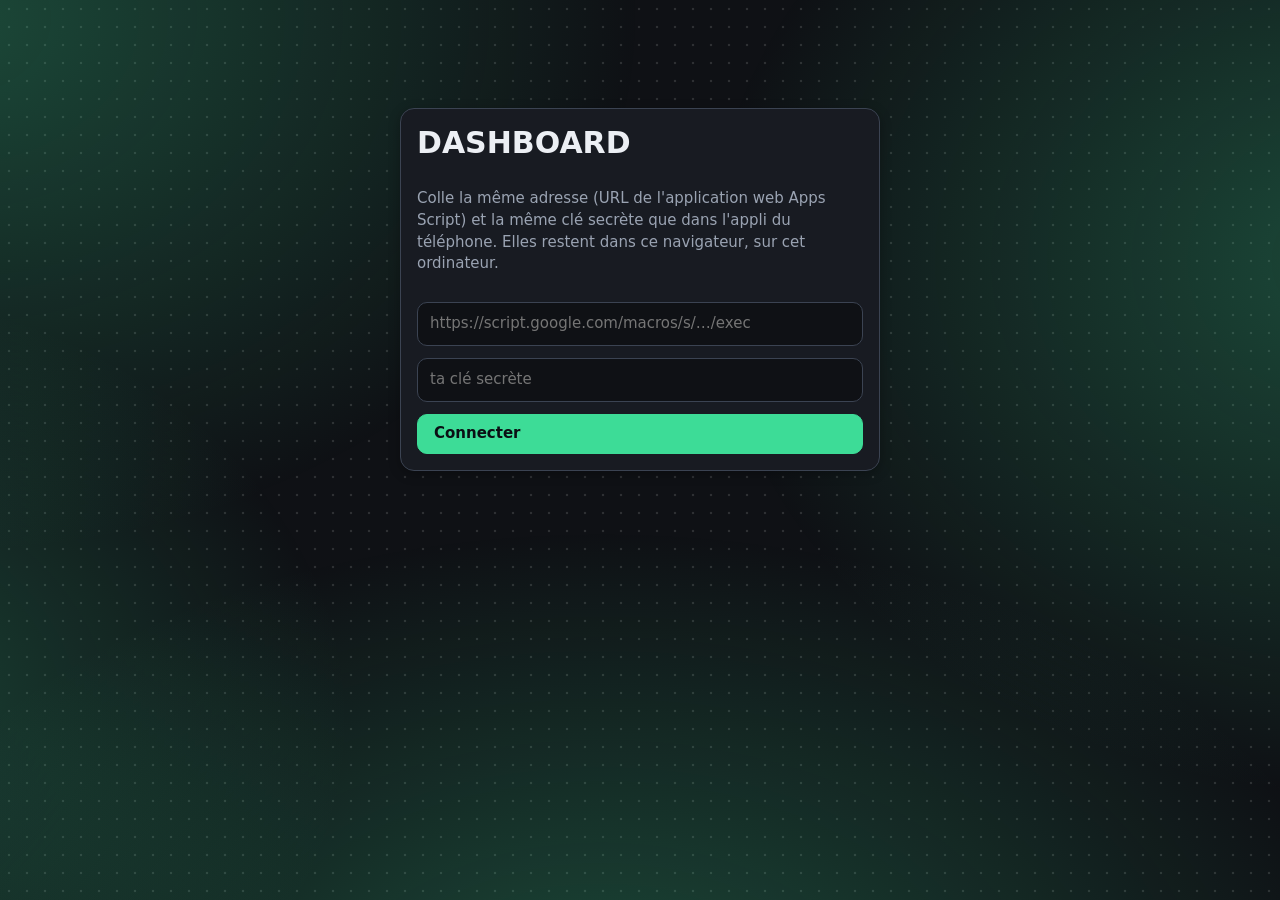
==== commit 1b4ce3e2: "Add files via upload" ====
--- a/dashboard.html
+++ b/dashboard.html
@@ -6,12 +6,23 @@
 <meta name="robots" content="noindex,nofollow">
 <title>Dashboard</title>
 <link rel="icon" href="icon-192.png">
+<script>try{var m=JSON.parse(localStorage.getItem('mode')||'"sombre"');document.documentElement.setAttribute('data-mode',(m==='clair'||(m==='auto'&&matchMedia('(prefers-color-scheme: light)').matches))?'light':'dark');}catch(e){}</script>
 <style>
 :root{
   --bg:#0f1115;--card:#181b22;--card2:#20242d;--line:#2b303b;--edge:#3b4352;
   --text:#eceff4;--muted:#9aa3b2;--accent:#3ddc97;--accent-ink:#0b0f14;--accent-soft:rgba(61,220,151,.14);
   --warn:#ffb454;--bad:#ff6b6b;--blue:#5b9dff;--r:14px;--bar:#161b25;--accent-line:rgba(61,220,151,.45);--accent-glow:rgba(61,220,151,.28);
-}
+  --title:#fff;--gl:#394152;--gv:#2c3342;--pbg:rgba(0,0,0,.22);--frame:#454d60;--tkc:#545d72;--axc:#c9d0dc;--tipbg:#0b0e13;--popbg:#1d222c;--thbg:#2a3140;--cell:#262c38;
+  --dot:rgba(255,255,255,.13);--dot2:rgba(255,255,255,.04);--sh:0 3px 12px rgba(0,0,0,.28);--vlc:rgba(255,255,255,.25);--selbg:#262c38;--veil:rgba(8,10,16,.5);
+  color-scheme:dark;
+}
+html[data-mode=light]{color-scheme:light;--bg:#f2f4f8;--card:#fff;--card2:#edf0f5;--line:#d9dee7;--edge:color-mix(in srgb,var(--accent) 30%,#b4bccb);--text:#1a2230;--muted:#5a6578;--bar:#fff;--warn:#b26a00;--bad:#d23b3b;--blue:#2f6fd6;
+  --title:#1a2230;--gl:#d5dbe5;--gv:#e3e7ee;--pbg:rgba(30,50,90,.035);--frame:#c3cad6;--tkc:#b3bbc9;--axc:#4a5568;--tipbg:#fff;--popbg:#fff;--thbg:#e6eaf1;--cell:#e3e7ee;
+  --dot:rgba(20,40,80,.12);--dot2:rgba(20,40,80,.06);--sh:0 1px 4px rgba(30,50,90,.1);--vlc:rgba(0,0,0,.25);--selbg:#fff;--veil:rgba(236,240,247,.55)}
+html[data-mode=light] .top{box-shadow:0 1px 0 var(--accent-line),0 4px 10px rgba(30,50,90,.10)}
+html[data-mode=light] .tip{box-shadow:0 6px 18px rgba(30,50,90,.18)}
+html[data-mode=light] .warnbox{background:#fff4dc;border-color:#e8c777;color:#8a5a00}
+html[data-mode=light] .badge.warn{background:#fff0d2}
 *{box-sizing:border-box}
 html{scroll-behavior:smooth;scroll-padding-top:145px}
 body{margin:0;background:var(--bg);color:var(--text);font:15px/1.45 system-ui,-apple-system,"Segoe UI",Roboto,sans-serif}
@@ -35,7 +46,15 @@
 .btn.icon{width:40px;padding:0;justify-content:center;font-size:1.1rem}
 .btn svg{display:block}
 .popwrap{position:relative}
-.pop{display:none;position:absolute;right:0;top:46px;z-index:40;min-width:210px;background:#1d222c;border:1.5px solid var(--accent-line);border-radius:12px;padding:8px;box-shadow:0 12px 30px rgba(0,0,0,.55)}
+.pop{display:none;position:absolute;right:0;top:46px;z-index:40;min-width:210px;background:var(--popbg);border:1.5px solid var(--accent-line);border-radius:12px;padding:8px;box-shadow:0 12px 30px rgba(0,0,0,.55)}
+.pop.inmodal{display:block;position:static;min-width:0;background:transparent;border:0;box-shadow:none;padding:0;max-height:none;overflow:visible}
+.mback{position:fixed;inset:0;z-index:60;background:var(--veil);-webkit-backdrop-filter:blur(9px);backdrop-filter:blur(9px);display:flex;align-items:center;justify-content:center;padding:20px}
+.mbox{width:100%;max-width:480px;max-height:88vh;overflow:auto;background:var(--card);border:1.5px solid var(--accent-line);border-radius:18px;padding:0 18px 14px;box-shadow:0 24px 60px rgba(0,0,0,.45)}
+.mhead{position:sticky;top:0;z-index:1;display:flex;align-items:center;justify-content:space-between;margin:0 -18px 8px;padding:14px 18px;background:color-mix(in srgb,var(--accent) 8%,var(--card));border-bottom:1px solid color-mix(in srgb,var(--accent) 24%,var(--line));font-size:1.1rem}
+.mclose{width:30px;height:30px;border-radius:50%;border:0;background:#4a5163;position:relative;cursor:pointer;padding:0}
+.mclose::before,.mclose::after{content:'';position:absolute;left:50%;top:50%;width:13px;height:2px;margin:-1px 0 0 -6.5px;background:#fff;border-radius:1px;transform:rotate(45deg)}
+.mclose::after{transform:rotate(-45deg)}
+.mclose:hover{background:var(--bad)}
 .pop.open{display:block}
 .pop .it{display:block;width:100%;text-align:left;border:0;background:transparent;border-radius:8px;padding:10px 12px;cursor:pointer;font-weight:600}
 .pop .it:hover{background:var(--card2)}
@@ -51,12 +70,12 @@
 .perlbl{color:var(--muted);font-size:.9rem;font-weight:600}
 .perlbl b{color:var(--text)}
 .swatches{display:flex;gap:10px;flex-wrap:wrap;padding:2px 8px 10px}
-.swatch{width:34px;height:34px;border-radius:99px;border:3px solid #1d222c;cursor:pointer}
+.swatch{width:34px;height:34px;border-radius:99px;border:3px solid var(--popbg);cursor:pointer}
 .swatch.on{outline:3px solid var(--text);outline-offset:1px}
-html[data-bg=points] body{background-image:radial-gradient(rgba(255,255,255,.13) 1.3px,transparent 1.6px);background-size:18px 18px}
-html[data-bg=grille] body{background-image:linear-gradient(rgba(255,255,255,.04) 1px,transparent 1px),linear-gradient(90deg,rgba(255,255,255,.04) 1px,transparent 1px);background-size:24px 24px}
-html[data-bg=diagonales] body{background-image:repeating-linear-gradient(45deg,rgba(255,255,255,.035) 0 2px,transparent 2px 14px)}
-html[data-bg=degrade] body,html:not([data-bg]) body{background-image:radial-gradient(rgba(255,255,255,.12) 1.3px,transparent 1.6px);background-size:18px 18px;background-attachment:fixed}
+html[data-bg=points] body{background-image:radial-gradient(var(--dot) 1.3px,transparent 1.6px);background-size:18px 18px}
+html[data-bg=grille] body{background-image:linear-gradient(var(--dot2) 1px,transparent 1px),linear-gradient(90deg,var(--dot2) 1px,transparent 1px);background-size:24px 24px}
+html[data-bg=diagonales] body{background-image:repeating-linear-gradient(45deg,var(--dot2) 0 2px,transparent 2px 14px)}
+html[data-bg=degrade] body,html:not([data-bg]) body{background-image:radial-gradient(var(--dot) 1.3px,transparent 1.6px);background-size:18px 18px;background-attachment:fixed}
 html[data-bg=degrade] body::before,html:not([data-bg]) body::before{content:"";position:fixed;inset:-25%;z-index:-1;pointer-events:none;background:radial-gradient(50% 55% at 14% 18%,var(--accent-glow),transparent 72%),radial-gradient(48% 55% at 88% 36%,var(--accent-glow),transparent 72%),radial-gradient(56% 50% at 48% 92%,var(--accent-glow),transparent 72%),radial-gradient(40% 45% at 6% 70%,var(--accent-glow),transparent 72%);animation:drift 26s ease-in-out infinite alternate}
 @keyframes drift{0%{transform:translate3d(-3%,-2%,0) scale(1)}50%{transform:translate3d(3%,2%,0) scale(1.08)}100%{transform:translate3d(-2%,3%,0) scale(1.03)}}
 @media(prefers-reduced-motion:reduce){html[data-bg=degrade] body::before,html:not([data-bg]) body::before{animation:none}}
@@ -64,8 +83,8 @@
 /* sections */
 section{margin-top:34px}
 .shead{display:inline-flex;align-items:stretch;flex-wrap:wrap;max-width:100%;margin-bottom:16px;border:1.5px solid var(--accent-line);border-radius:12px;overflow:hidden;background:var(--card);box-shadow:0 3px 10px rgba(0,0,0,.25)}
-.shead .st{display:flex;align-items:center;gap:11px;padding:9px 18px 9px 14px;border-left:6px solid var(--accent);background:linear-gradient(var(--accent-soft),var(--accent-soft)),var(--card);font-size:1.2rem;font-weight:800;color:#fff}
-.shead .st svg{width:24px;height:24px;flex:none;stroke:#fff}
+.shead .st{display:flex;align-items:center;gap:11px;padding:9px 18px 9px 14px;border-left:6px solid var(--accent);background:linear-gradient(var(--accent-soft),var(--accent-soft)),var(--card);font-size:1.2rem;font-weight:800;color:var(--title)}
+.shead .st svg{width:24px;height:24px;flex:none;stroke:var(--title)}
 .shead .sd{display:flex;align-items:center;padding:9px 18px;border-left:1.5px solid var(--accent-line);color:var(--muted);font-size:.92rem}
 .grid{display:grid;gap:16px;align-items:stretch}
 .grid>.card{display:flex;flex-direction:column}
@@ -81,9 +100,9 @@
 @media(max-width:1300px){.kpis{grid-template-columns:repeat(4,minmax(0,1fr))}}
 @media(max-width:700px){.kpis{grid-template-columns:repeat(2,minmax(0,1fr))}}
 @media(max-width:1000px){.g2,.g3{grid-template-columns:minmax(0,1fr)}.wrap{padding:0 14px 40px}.top .in{padding:10px 14px}}
-.card{background:var(--card);border:1.5px solid var(--edge);border-radius:var(--r);padding:16px;box-shadow:0 3px 12px rgba(0,0,0,.28);min-width:0}
-.card h3{font-size:1.02rem;margin-bottom:10px;display:flex;justify-content:space-between;gap:10px;align-items:baseline}
-.card h3 .small{font-weight:500}
+.card{background:var(--card);border:1.5px solid var(--edge);border-radius:var(--r);padding:16px;box-shadow:var(--sh);min-width:0}
+.card>h3{font-size:1rem;font-weight:750;margin:-16px -16px 14px;padding:10px 16px;display:flex;justify-content:space-between;gap:10px;align-items:baseline;border-radius:calc(var(--r) - 1px) calc(var(--r) - 1px) 0 0;background:color-mix(in srgb,var(--accent) 7%,var(--card));border-bottom:1px solid color-mix(in srgb,var(--accent) 24%,var(--line));border-left:3px solid var(--accent-line)}
+.card>h3 .small{font-weight:500}
 .kpi .v{font-size:2rem;font-weight:800;line-height:1.1}
 .kpi .ctx{margin-top:8px;padding-top:6px;border-top:1px solid var(--line);color:var(--muted);font-size:.78rem;line-height:1.3;width:100%}
 .kpi .v small{font-size:.95rem;font-weight:600;color:var(--muted)}
@@ -92,19 +111,30 @@
 /* graphiques */
 .cbox{position:relative;width:100%}
 .cbox svg{display:block;width:100%;height:auto}
-.gl{stroke:#394152;stroke-width:1.2}
-.ax{fill:#c9d0dc;font-size:12px;font-weight:600}
-.tip{position:absolute;pointer-events:none;background:#0b0e13;border:1px solid var(--edge);border-radius:10px;padding:8px 10px;font-size:.82rem;white-space:nowrap;z-index:5;box-shadow:0 6px 18px rgba(0,0,0,.5);display:none}
+.gl{stroke:var(--gl);stroke-width:1.2}
+.gv{stroke:var(--gv);stroke-width:1;stroke-dasharray:3 5}
+.pbg{fill:var(--pbg)}
+.frame{fill:none;stroke:var(--frame);stroke-width:1.2}
+.tk{stroke:var(--tkc);stroke-width:1.2}
+.ax{fill:var(--axc);font-size:12px;font-weight:600}
+.tip{position:absolute;pointer-events:none;background:var(--tipbg);border:1px solid var(--edge);border-radius:10px;padding:8px 10px;font-size:.82rem;white-space:nowrap;z-index:5;box-shadow:0 6px 18px rgba(0,0,0,.5);display:none}
 .tip b{display:block;margin-bottom:3px}
 .tip i{display:inline-block;width:9px;height:9px;border-radius:50%;margin-right:6px}
-.vl{position:absolute;top:0;width:1px;background:rgba(255,255,255,.25);pointer-events:none;display:none}
-.leg{display:flex;flex-wrap:wrap;gap:4px 14px;font-size:.82rem;color:var(--muted);margin-top:8px}
-.leg i{display:inline-block;width:10px;height:10px;border-radius:3px;margin-right:5px;vertical-align:-1px}
+.vl{position:absolute;top:0;width:1px;background:var(--vlc);pointer-events:none;display:none}
+.leg{display:flex;flex-wrap:wrap;gap:6px 16px;font-size:.84rem;color:var(--muted);padding:10px 12px;margin-top:8px;border:1.5px solid var(--line);border-radius:10px;background:var(--card2)}
+.legwrap{margin-top:8px}
+.legtoggle{display:inline-flex;align-items:center;gap:6px;border:1.5px solid var(--accent-line);background:var(--card2);border-radius:99px;padding:5px 14px;font-size:.82rem;font-weight:700;cursor:pointer;color:var(--text)}
+.legtoggle:hover{border-color:var(--accent)}
+.legwrap .leg{display:none}
+.legwrap.open .leg{display:flex}
+.leg i{display:inline-block;width:10px;height:10px;border-radius:3px;margin-right:5px;vertical-align:-1px;box-shadow:inset 0 0 0 1px rgba(128,138,155,.55)}
 /* tableaux */
 .tw{overflow:auto;max-height:520px}
 table{border-collapse:collapse;width:100%;font-size:.9rem}
-th{position:sticky;top:0;background:var(--card);text-align:left;color:var(--muted);font-weight:650;padding:8px 10px;border-bottom:1.5px solid var(--edge);white-space:nowrap}
-th.s{cursor:pointer}th.s:hover{color:var(--text)}
+th{position:sticky;top:0;z-index:1;background:linear-gradient(var(--accent-soft),var(--accent-soft)),var(--thbg);text-align:left;color:var(--title);font-weight:750;padding:10px 12px;border-bottom:2px solid var(--accent-line);white-space:nowrap}
+th:first-child{border-top-left-radius:8px}
+th:last-child{border-top-right-radius:8px}
+th.s{cursor:pointer}th.s:hover{color:var(--accent)}
 td{padding:8px 10px;border-bottom:1px solid var(--line);vertical-align:top}
 tr.row{cursor:pointer}tr.row:hover td{background:var(--card2)}
 td.n,th.n{text-align:right;white-space:nowrap}
@@ -117,9 +147,11 @@
 .prog i{display:block;height:100%;background:var(--accent);border-radius:99px}
 .row2{display:flex;gap:10px;flex-wrap:wrap;margin-bottom:14px}
 input[type=text],input[type=password]{background:var(--bg);border:1.5px solid var(--edge);border-radius:10px;padding:10px 12px;min-width:0;width:100%}
-select{appearance:none;-webkit-appearance:none;background:linear-gradient(var(--accent-soft),var(--accent-soft)),#262c38 url("data:image/svg+xml,%3Csvg xmlns='http://www.w3.org/2000/svg' width='32' height='28'%3E%3Crect x='1' y='1' width='30' height='26' rx='7' fill='none' stroke='%23aab2c0' stroke-width='1.5'/%3E%3Cpath d='M10.5 12l5.5 5.5 5.5-5.5' fill='none' stroke='%23ffffff' stroke-width='2' stroke-linecap='round' stroke-linejoin='round'/%3E%3C/svg%3E") no-repeat right 6px center;border:1.5px solid var(--accent-line);border-radius:10px;padding:0 46px 0 14px;height:42px;min-width:190px;font-weight:700;cursor:pointer;color:var(--text)}
+select{appearance:none;-webkit-appearance:none;background:linear-gradient(var(--accent-soft),var(--accent-soft)),var(--selbg) url("data:image/svg+xml,%3Csvg xmlns='http://www.w3.org/2000/svg' width='32' height='28'%3E%3Crect x='1' y='1' width='30' height='26' rx='7' fill='none' stroke='%23aab2c0' stroke-width='1.5'/%3E%3Cpath d='M10.5 12l5.5 5.5 5.5-5.5' fill='none' stroke='%23ffffff' stroke-width='2' stroke-linecap='round' stroke-linejoin='round'/%3E%3C/svg%3E") no-repeat right 6px center;border:1.5px solid var(--accent-line);border-radius:10px;padding:0 46px 0 14px;height:42px;min-width:190px;font-weight:700;cursor:pointer;color:var(--text)}
+
+html[data-mode=light] select{appearance:none;-webkit-appearance:none;background:linear-gradient(var(--accent-soft),var(--accent-soft)),var(--selbg) url("data:image/svg+xml,%3Csvg xmlns='http://www.w3.org/2000/svg' width='32' height='28'%3E%3Crect x='1' y='1' width='30' height='26' rx='7' fill='none' stroke='%237a8599' stroke-width='1.5'/%3E%3Cpath d='M10.5 12l5.5 5.5 5.5-5.5' fill='none' stroke='%231a2230' stroke-width='2' stroke-linecap='round' stroke-linejoin='round'/%3E%3C/svg%3E") no-repeat right 6px center;border:1.5px solid var(--accent-line);border-radius:10px;padding:0 46px 0 14px;height:42px;min-width:190px;font-weight:700;cursor:pointer;color:var(--text)}
 select:hover,select:focus{border-color:var(--accent);outline:0}
-select option{background:#1d222c;color:var(--text)}
+select option{background:var(--popbg);color:var(--text)}
 .warnbox{background:rgba(255,180,84,.12);border:1px solid rgba(255,180,84,.4);border-radius:12px;padding:12px 14px;margin-top:16px}
 .mrow{display:flex;align-items:center;gap:10px;margin:7px 0}
 .mrow .mn{width:92px;flex:none}
@@ -127,7 +159,29 @@
 .mrow .mb i{display:block;height:100%;border-radius:99px}
 .mrow .mv{width:70px;text-align:right;font-weight:650;flex:none}
 .tagx{display:inline-flex;align-items:center;gap:6px;background:var(--card2);border:1.5px solid var(--edge);border-radius:99px;padding:3px 6px 3px 12px;margin:0 6px 6px 0;font-size:.85rem}
-.tagx button{border:0;background:none;cursor:pointer;color:var(--muted);font-size:1rem;line-height:1}
+.tagx button{border:0;background:#4a5163;cursor:pointer;width:20px;height:20px;border-radius:50%;position:relative;padding:0;flex:none}
+.tagx button::before,.tagx button::after{content:'';position:absolute;left:50%;top:50%;width:10px;height:2px;margin:-1px 0 0 -5px;background:#fff;border-radius:1px;transform:rotate(45deg)}
+.tagx button::after{transform:rotate(-45deg)}
+.tagx button:hover{background:var(--bad)}
+.minis{display:grid;grid-template-columns:repeat(5,minmax(0,1fr));gap:12px;margin-top:16px}
+.minis .card.kpi{min-height:0}
+.minis .kb{padding:12px 10px}
+.minis .v{font-size:1.5rem}
+.minis .ctx{margin-top:6px;padding-top:5px}
+.ocnt{grid-template-columns:repeat(3,minmax(0,1fr));margin-bottom:22px}
+.ocnt .card.kpi{min-height:0}
+.ocnt .v{font-size:2.2rem}
+.ocnt .v.good{color:var(--accent)}
+.ocnt .v.bad{color:var(--bad)}
+.ocat{padding:0;overflow:hidden}
+.ocat .oh{display:flex;align-items:center;justify-content:space-between;gap:10px;padding:11px 16px;background:linear-gradient(var(--accent-soft),var(--accent-soft)),var(--card2);border-bottom:1.5px solid var(--accent-line);border-left:6px solid var(--accent)}
+.ocat .oh b{font-size:1.05rem;color:var(--title)}
+.ocat .oh span{font-size:.8rem;color:var(--muted)}
+.ocat .ob{padding:14px;display:flex;flex-direction:column;gap:10px}
+.ocat .oi{border:1.5px solid var(--line);background:var(--card2);border-radius:12px;padding:12px 14px}
+@media(max-width:700px){.ocnt{grid-template-columns:minmax(0,1fr)}}
+@media(max-width:1100px){.minis{grid-template-columns:repeat(2,minmax(0,1fr))}}
+@media(max-width:700px){.oc{border-left:0;padding:8px 0;flex-basis:100%}}
 .setup{max-width:520px;margin:12vh auto;padding:0 20px}
 .setup .card{display:flex;flex-direction:column;gap:12px}
 .empty{color:var(--muted);padding:20px 0;text-align:center}
@@ -196,19 +250,26 @@
 const THEMES = [['vert', 'Vert', '#3ddc97'], ['bleu', 'Bleu', '#5b9dff'], ['orange', 'Orange', '#ffa24d'], ['violet', 'Violet', '#b18cff'], ['rose', 'Rose', '#ff7eb6'], ['jaune', 'Jaune', '#f2cf4a']];
 const BGS = [['degrade', 'Dégradé animé + points'], ['points', 'Points'], ['grille', 'Grille'], ['diagonales', 'Diagonales'], ['emojis', 'Emojis'], ['uni', 'Uni']];
 let ACC = '#3ddc97', ACC2 = '#2aa876', ACC3 = '#2a6f56';
-function mixHex(hex, k) {
-  const c = [1, 3, 5].map(function (i) { return parseInt(hex.slice(i, i + 2), 16); }), base = [15, 17, 21];
+const MODES = [['sombre', 'Sombre'], ['clair', 'Clair'], ['auto', 'Auto (selon l\'appareil)']];
+function isLight() { const m = LS.get('mode', 'sombre'); return m === 'clair' || (m === 'auto' && !!window.matchMedia && window.matchMedia('(prefers-color-scheme: light)').matches); }
+function mixHex(hex, k, base) {
+  const c = [1, 3, 5].map(function (i) { return parseInt(hex.slice(i, i + 2), 16); });
+  base = base || (isLight() ? [242, 245, 249] : [15, 17, 21]);
   return '#' + c.map(function (v, i) { return p2(Math.round(v * k + base[i] * (1 - k)).toString(16)); }).join('');
 }
 function applyTheme(id) {
-  const t = THEMES.find(function (x) { return x[0] === id; }) || THEMES[0], hex = t[2];
-  const r = parseInt(hex.slice(1, 3), 16), g = parseInt(hex.slice(3, 5), 16), b = parseInt(hex.slice(5, 7), 16), st = document.documentElement.style;
-  ACC = hex; ACC2 = mixHex(hex, .78); ACC3 = mixHex(hex, .42);
+  const t = THEMES.find(function (x) { return x[0] === id; }) || THEMES[0], lt = isLight();
+  const c0 = [1, 3, 5].map(function (i) { return parseInt(t[2].slice(i, i + 2), 16); }), c = lt ? c0.map(function (v) { return Math.round(v * .62); }) : c0;
+  const hex = '#' + c.map(function (v) { return p2(v.toString(16)); }).join(''), st = document.documentElement.style;
+  ACC = hex; ACC2 = mixHex(hex, lt ? .6 : .78); ACC3 = mixHex(hex, .42);
   st.setProperty('--accent', hex);
-  st.setProperty('--accent-soft', 'rgba(' + r + ',' + g + ',' + b + ',.14)');
-  st.setProperty('--accent-line', 'rgba(' + r + ',' + g + ',' + b + ',.45)');
-  st.setProperty('--accent-glow', 'rgba(' + r + ',' + g + ',' + b + ',.28)');
-}
+  st.setProperty('--accent-ink', lt ? '#ffffff' : '#0b0f14');
+  st.setProperty('--accent-soft', 'rgba(' + c.join(',') + ',' + (lt ? .12 : .14) + ')');
+  st.setProperty('--accent-line', 'rgba(' + c.join(',') + ',' + (lt ? .5 : .45) + ')');
+  st.setProperty('--accent-glow', 'rgba(' + c.join(',') + ',' + (lt ? .2 : .28) + ')');
+}
+function applyMode() { document.documentElement.setAttribute('data-mode', isLight() ? 'light' : 'dark'); applyTheme(LS.get('theme', 'vert')); }
+if (window.matchMedia) { try { window.matchMedia('(prefers-color-scheme: light)').addEventListener('change', function () { if (LS.get('mode', 'sombre') === 'auto') { applyMode(); render(); } }); } catch (e) { /* ancien navigateur */ } }
 function applyBg(id) { document.documentElement.setAttribute('data-bg', BGS.some(function (b) { return b[0] === id; }) ? id : 'degrade'); }
 
 /* ---------------- Etat ---------------- */
@@ -337,7 +398,10 @@
   return out;
 }
 function legend(items) {
-  return h('div', { class: 'leg' }, items.map(function (i) { return h('span', {}, h('i', { style: 'background:' + i.color + (i.op ? ';opacity:' + i.op : '') }), i.name); }));
+  const lg = h('div', { class: 'leg' }, items.map(function (i) { return h('span', {}, h('i', { style: 'background:' + i.color + (i.op ? ';opacity:' + i.op : '') }), i.name); }));
+  const chev = h('span', { text: '▾' }), w = h('div', { class: 'legwrap' });
+  w.append(h('button', { class: 'legtoggle', type: 'button', onclick: function () { const o = w.classList.toggle('open'); chev.textContent = o ? '▴' : '▾'; } }, 'Légende ', chev), lg);
+  return w;
 }
 /* o: {series:[{name,color,pts,dots,width,dash,area}], bands, goal:[[t,v],[t,v]], t0, t1, height, yfmt, yMin, yMax, unit} */
 function smoothPath(P) {
@@ -379,20 +443,22 @@
     const X = function (t) { return L + (t - t0) / (t1 - t0) * (W - L - R); };
     const Y = function (v) { return T + (hi - v) / (hi - lo) * (Hh - T - B); };
     let s = '<svg viewBox="0 0 ' + W + ' ' + Hh + '" width="' + W + '" height="' + Hh + '">';
+    s += '<rect class="pbg" x="' + L + '" y="' + T + '" width="' + (W - L - R) + '" height="' + (Hh - T - B) + '"/>';
     niceTicks(lo, hi, 5).forEach(function (v) {
       const y = Y(v);
-      s += '<line x1="' + L + '" x2="' + (W - R) + '" y1="' + y.toFixed(1) + '" y2="' + y.toFixed(1) + '" class="gl"/><text x="' + (L - 7) + '" y="' + (y + 4).toFixed(1) + '" class="ax" text-anchor="end">' + esc(o.yfmt ? o.yfmt(v) : fmtN(v)) + '</text>';
+      s += '<line x1="' + L + '" x2="' + (W - R) + '" y1="' + y.toFixed(1) + '" y2="' + y.toFixed(1) + '" class="gl"/><line x1="' + (L - 5) + '" x2="' + L + '" y1="' + y.toFixed(1) + '" y2="' + y.toFixed(1) + '" class="tk"/><text x="' + (L - 9) + '" y="' + (y + 4).toFixed(1) + '" class="ax" text-anchor="end">' + esc(o.yfmt ? o.yfmt(v) : fmtN(v)) + '</text>';
     });
     const nt = Math.max(2, Math.min(8, Math.floor((W - L - R) / 110)));
     for (let i = 0; i <= nt; i++) {
       const t = t0 + (t1 - t0) * i / nt;
-      s += '<text x="' + X(t).toFixed(1) + '" y="' + (Hh - 8) + '" class="ax" text-anchor="' + (i === 0 ? 'start' : i === nt ? 'end' : 'middle') + '">' + fmtShort(t) + (t1 - t0 > 200 * DAY ? '/' + String(new Date(t).getFullYear()).slice(2) : '') + '</text>';
+      s += '<line x1="' + X(t).toFixed(1) + '" x2="' + X(t).toFixed(1) + '" y1="' + T + '" y2="' + (Hh - B) + '" class="gv"/><line x1="' + X(t).toFixed(1) + '" x2="' + X(t).toFixed(1) + '" y1="' + (Hh - B) + '" y2="' + (Hh - B + 5) + '" class="tk"/><text x="' + X(t).toFixed(1) + '" y="' + (Hh - 7) + '" class="ax" text-anchor="' + (i === 0 ? 'start' : i === nt ? 'end' : 'middle') + '">' + fmtShort(t) + (t1 - t0 > 200 * DAY ? '/' + String(new Date(t).getFullYear()).slice(2) : '') + '</text>';
     }
     (o.bands || []).forEach(function (b) {
       const a = Math.max(b.a, t0), z = Math.min(b.b, t1);
       if (z < a) return;
       s += '<rect x="' + X(a).toFixed(1) + '" y="' + T + '" width="' + Math.max(2, X(z) - X(a)).toFixed(1) + '" height="' + (Hh - T - B) + '" fill="' + b.color + '" opacity=".28"/>';
     });
+    s += '<rect class="frame" x="' + L + '" y="' + T + '" width="' + (W - L - R) + '" height="' + (Hh - T - B) + '"/>';
     if (o.goal) s += '<line x1="' + X(o.goal[0][0]).toFixed(1) + '" y1="' + Y(o.goal[0][1]).toFixed(1) + '" x2="' + X(o.goal[1][0]).toFixed(1) + '" y2="' + Y(o.goal[1][1]).toFixed(1) + '" stroke="#9aa3b2" stroke-width="2.4" stroke-dasharray="7 6"/>';
     o.series.forEach(function (sr) {
       const pts = sr.pts.filter(function (p) { return p[0] >= t0 && p[0] <= t1; });
@@ -442,7 +508,8 @@
     let hi = Math.max.apply(null, tot.concat([o.ref || 0, 1])); hi *= 1.08;
     const bw = (W - L - R) / n, Y = function (v) { return T + (hi - v) / hi * (Hh - T - B); };
     let s = '<svg viewBox="0 0 ' + W + ' ' + Hh + '" width="' + W + '" height="' + Hh + '">';
-    niceTicks(0, hi, 4).forEach(function (v) { const y = Y(v); s += '<line x1="' + L + '" x2="' + (W - R) + '" y1="' + y.toFixed(1) + '" y2="' + y.toFixed(1) + '" class="gl"/><text x="' + (L - 6) + '" y="' + (y + 4).toFixed(1) + '" class="ax" text-anchor="end">' + esc(o.yfmt ? o.yfmt(v) : fmtN(v, 0)) + '</text>'; });
+    s += '<rect class="pbg" x="' + L + '" y="' + T + '" width="' + (W - L - R) + '" height="' + (Hh - T - B) + '"/>';
+    niceTicks(0, hi, 4).forEach(function (v) { const y = Y(v); s += '<line x1="' + L + '" x2="' + (W - R) + '" y1="' + y.toFixed(1) + '" y2="' + y.toFixed(1) + '" class="gl"/><line x1="' + (L - 5) + '" x2="' + L + '" y1="' + y.toFixed(1) + '" y2="' + y.toFixed(1) + '" class="tk"/><text x="' + (L - 9) + '" y="' + (y + 4).toFixed(1) + '" class="ax" text-anchor="end">' + esc(o.yfmt ? o.yfmt(v) : fmtN(v, 0)) + '</text>'; });
     const every = o.every || Math.max(1, Math.ceil(n / Math.floor((W - L - R) / 60)));
     o.labels.forEach(function (lb, i) {
       const x0 = L + i * bw, gw = bw * 0.84, gx = x0 + (bw - gw) / 2;
@@ -453,8 +520,9 @@
         const k = o.series.length, w1 = gw / k;
         o.series.forEach(function (sr, j) { const v = sr.vals[i] || 0, col = sr.colors ? sr.colors[i] : sr.color; if (v <= 0) return; s += '<rect x="' + (gx + j * w1).toFixed(1) + '" y="' + Y(v).toFixed(1) + '" width="' + Math.max(1, w1 - 1).toFixed(1) + '" height="' + Math.max(0.5, Y(0) - Y(v)).toFixed(1) + '" fill="' + col + '" rx="2"/>'; });
       }
-      if (i % every === 0) s += '<text x="' + (x0 + bw / 2).toFixed(1) + '" y="' + (Hh - 8) + '" class="ax" text-anchor="middle">' + esc(lb) + '</text>';
+      if (i % every === 0) s += '<line x1="' + (x0 + bw / 2).toFixed(1) + '" x2="' + (x0 + bw / 2).toFixed(1) + '" y1="' + (Hh - B) + '" y2="' + (Hh - B + 5) + '" class="tk"/><text x="' + (x0 + bw / 2).toFixed(1) + '" y="' + (Hh - 7) + '" class="ax" text-anchor="middle">' + esc(lb) + '</text>';
     });
+    s += '<rect class="frame" x="' + L + '" y="' + T + '" width="' + (W - L - R) + '" height="' + (Hh - T - B) + '"/>';
     if (o.ref) s += '<line x1="' + L + '" x2="' + (W - R) + '" y1="' + Y(o.ref).toFixed(1) + '" y2="' + Y(o.ref).toFixed(1) + '" stroke="#ffb454" stroke-width="2.2" stroke-dasharray="5 5"/>';
     s += '</svg><div class="tip"></div>';
     box.innerHTML = s;
@@ -500,15 +568,15 @@
     M.act.forEach(function (a) { const k = dayStr(a.t); acts[k] = (acts[k] || 0) + 1; });
     const Hh = 7 * cell + 34;
     let s = '<svg viewBox="0 0 ' + W + ' ' + Hh + '" width="' + W + '" height="' + Hh + '">';
-    ['L', 'M', 'M', 'J', 'V', 'S', 'D'].forEach(function (d, i) { s += '<text x="0" y="' + (30 + i * cell + cell * 0.66).toFixed(1) + '" font-size="13" font-weight="800" fill="' + (i >= 5 ? '#ff6b6b' : '#ffffff') + '">' + d + '</text>'; });
+    ['L', 'M', 'M', 'J', 'V', 'S', 'D'].forEach(function (d, i) { s += '<text x="0" y="' + (30 + i * cell + cell * 0.66).toFixed(1) + '" font-size="13" font-weight="800" style="fill:' + (i >= 5 ? 'var(--bad)' : 'var(--title)') + '">' + d + '</text>'; });
     c.list.forEach(function (col) {
-      if (col.first) s += '<text x="' + col.x.toFixed(1) + '" y="14" font-size="14" font-weight="800" fill="#ffffff">' + fmtMonth(addDays(col.wt, 3)) + (new Date(addDays(col.wt, 3)).getMonth() === 0 ? ' ' + new Date(addDays(col.wt, 3)).getFullYear() : '') + '</text>';
+      if (col.first) s += '<text x="' + col.x.toFixed(1) + '" y="14" font-size="14" font-weight="800" style="fill:var(--title)">' + fmtMonth(addDays(col.wt, 3)) + (new Date(addDays(col.wt, 3)).getMonth() === 0 ? ' ' + new Date(addDays(col.wt, 3)).getFullYear() : '') + '</text>';
       for (let d = 0; d < 7; d++) {
         const t = addDays(col.wt, d) + 12 * 3600e3;
         if (t > now) continue;
         const k = dayStr(t), n2 = cnt[k] || 0, a2 = acts[k] || 0;
-        const colr = n2 >= 2 ? ACC : n2 === 1 ? ACC2 : a2 ? '#3b6fb5' : '#262c38';
-        s += '<rect x="' + col.x.toFixed(1) + '" y="' + (26 + d * cell).toFixed(1) + '" width="' + (cell - g) + '" height="' + (cell - g) + '" rx="4" fill="' + colr + '"><title>' + esc(fmtDate(t) + ' : ' + (n2 ? n2 + ' séance' + (n2 > 1 ? 's' : '') : '') + (n2 && a2 ? ' + ' : '') + (a2 ? a2 + ' autre sport' : '') + (!n2 && !a2 ? 'repos' : '')) + '</title></rect>';
+        const colr = n2 >= 2 ? ACC : n2 === 1 ? ACC2 : a2 ? '#3b6fb5' : 'var(--cell)';
+        s += '<rect x="' + col.x.toFixed(1) + '" y="' + (26 + d * cell).toFixed(1) + '" width="' + (cell - g) + '" height="' + (cell - g) + '" rx="4" style="fill:' + colr + '"><title>' + esc(fmtDate(t) + ' : ' + (n2 ? n2 + ' séance' + (n2 > 1 ? 's' : '') : '') + (n2 && a2 ? ' + ' : '') + (a2 ? a2 + ' autre sport' : '') + (!n2 && !a2 ? 'repos' : '')) + '</title></rect>';
       }
     });
     box.innerHTML = s + '</svg>';
@@ -595,28 +663,22 @@
     const seen = {}; bands.forEach(function (b) { if (!seen[b.type]) { seen[b.type] = 1; items.push({ name: b.type, color: b.color, op: .6 }); } });
     c1.append(legend(items));
   }
-  const stats = [];
+  const th = M.set.taille_cm, lastMg = M.mes.filter(function (m) { return m.mg !== null; }).slice(-1)[0];
+  let slope = null, mn = null, mx2 = null;
   if (pw.length >= 2) {
     const n = pw.length, xs = pw.map(function (m) { return (m.t - pw[0].t) / (7 * DAY); }), ys = pw.map(function (m) { return m.poids; });
     const mx = mean(xs), my = mean(ys);
     let num_ = 0, den = 0; for (let i = 0; i < n; i++) { num_ += (xs[i] - mx) * (ys[i] - my); den += (xs[i] - mx) * (xs[i] - mx); }
-    const slope = den ? num_ / den : 0;
-    stats.push(['Tendance', (slope > 0 ? '+' : '') + fmtN(slope, 2).replace(/^-/, '−') + ' kg / semaine']);
-    stats.push(['Minimum / maximum', fmtN(Math.min.apply(null, ys)) + ' / ' + fmtN(Math.max.apply(null, ys)) + ' kg']);
-  }
-  const th = M.set.taille_cm;
-  if (wm.length && th) stats.push(['IMC actuel', fmtN(wm[wm.length - 1].poids / Math.pow(th / 100, 2))]);
-  if (g && wm.length) {
-    const cur = wm[wm.length - 1].poids, dep = num(g.depart), cib = num(g.cible);
-    stats.push(['Objectif de poids', fmtN(cib) + ' kg · reste ' + fmtN(Math.max(0, (cib - cur) * (cib > dep ? 1 : -1))) + ' kg']);
-  }
-  const side = card('Repères corporels');
-  const sg = h('div', { class: 'statgrid' });
-  stats.forEach(function (r) { sg.append(h('div', { class: 'mrow' }, h('span', { class: 'muted', style: 'flex:1', text: r[0] }), h('b', { text: r[1] }))); });
-  if (stats.length) side.append(sg);
-  if (!stats.length) side.append(h('div', { class: 'empty', text: 'Pas encore assez de pesées.' }));
-  if (!th) side.append(h('p', { class: 'small muted', text: 'Renseigne ta taille dans « Infos perso » de l\'appli pour voir l\'IMC.' }));
-  sec.append(c1, h('div', { style: 'margin-top:16px' }, side));
+    slope = den ? num_ / den : 0; mn = Math.min.apply(null, ys); mx2 = Math.max.apply(null, ys);
+  }
+  const curW = wm.length ? wm[wm.length - 1].poids : null;
+  const minis = h('div', { class: 'minis' },
+    kpi('IMC actuel', th && curW !== null ? fmtN(curW / Math.pow(th / 100, 2)) : '–', null, null, '', th ? 'taille ' + th + ' cm' : 'taille à renseigner dans « Infos perso »'),
+    kpi('Masse grasse', lastMg ? fmtN(lastMg.mg) : '–', null, null, lastMg ? '%' : '', lastMg ? 'mesure du ' + fmtDate(lastMg.t) : 'aucune mesure'),
+    kpi('Objectif de poids', g ? fmtN(num(g.cible)) : '–', null, null, g ? 'kg' : '', g && curW !== null ? 'reste ' + fmtN(Math.max(0, (num(g.cible) - curW) * (num(g.cible) > num(g.depart) ? 1 : -1))) + ' kg' : 'aucun objectif'),
+    kpi('Tendance', slope !== null ? (slope > 0 ? '+' : '') + fmtN(slope, 2).replace(/^-/, '−') : '–', null, null, slope !== null ? 'kg / sem.' : '', 'sur la période affichée'),
+    kpi('Min / max', mn !== null ? fmtN(mn) + ' / ' + fmtN(mx2) : '–', null, null, mn !== null ? 'kg' : '', 'sur la période affichée'));
+  sec.append(c1, minis);
   const fat = M.mes.filter(function (m) { return m.mg !== null && m.poids !== null && m.t >= from; });
   if (fat.length) {
     const c2 = card('Masse grasse (%)'), c3 = card('Masse maigre / masse grasse (kg)');
@@ -684,7 +746,7 @@
   ids.filter(function (id) { return S.cmp.indexOf(id) < 0; }).sort(function (a, b) { return M.ex[a].nom.localeCompare(M.ex[b].nom, 'fr'); }).forEach(function (id) { add_.append(h('option', { value: id, text: M.ex[id].nom })); });
   add_.addEventListener('change', function () { if (add_.value && S.cmp.length < 8) { S.cmp.push(add_.value); render(); } });
   const tags = h('div', { style: 'margin-bottom:10px' });
-  S.cmp.forEach(function (id, i) { tags.append(h('span', { class: 'tagx', style: 'border-color:' + PALETTE[i % 8] }, M.ex[id].nom, h('button', { title: 'Retirer', text: '×', onclick: function () { S.cmp = S.cmp.filter(function (x) { return x !== id; }); render(); } }))); });
+  S.cmp.forEach(function (id, i) { tags.append(h('span', { class: 'tagx', style: 'border-color:' + PALETTE[i % 8] }, M.ex[id].nom, h('button', { title: 'Retirer', 'aria-label': 'Retirer', onclick: function () { S.cmp = S.cmp.filter(function (x) { return x !== id; }); render(); } }))); });
   const cs = S.cmp.map(function (id, i) {
     const pts = M.ser[id].filter(function (p) { return p.t >= from; });
     return { name: M.ex[id].nom, color: PALETTE[i % 8], dots: false, width: 2.4, pts: pts.length ? pts.map(function (p) { return [p.t, (p.e / pts[0].e - 1) * 100]; }) : [] };
@@ -854,16 +916,24 @@
     return { label: label, unit: unit, cat: cat, cur: cur, cib: cib, p: p, left: Math.max(0, (cib - cur) * (cib > dep ? 1 : -1)), days: isNaN(days) ? null : days };
   }).filter(Boolean);
   if (!items.length) { sec.append(card('', '', h('div', { class: 'empty', text: 'Aucun objectif défini (onglet Objectifs de l\'appli).' }))); return sec; }
+  const urgent = function (x) { return x.p < 1 && x.days !== null && x.days <= 30; };
+  const nDone = items.filter(function (x) { return x.p >= 1; }).length, nUrg = items.filter(urgent).length, nRun = items.length - nDone - nUrg;
+  const nearest = items.filter(urgent).sort(function (a, b) { return a.days - b.days; })[0];
+  sec.append(h('div', { class: 'grid ocnt' },
+    kpi('Réalisés', h('span', { class: 'v good', text: String(nDone) }), null, null, '', 'sur ' + items.length + ' objectif' + (items.length > 1 ? 's' : '')),
+    kpi('En cours', h('span', { text: String(nRun) }), null, null, '', 'échéance lointaine ou sans date'),
+    kpi('Urgents', h('span', { class: nUrg ? 'v bad' : '', text: String(nUrg) }), null, null, '', nearest ? 'le plus proche : ' + nearest.label + (nearest.days >= 0 ? ' (J-' + nearest.days + ')' : ' (dépassé)') : 'échéance sous 30 jours ou dépassée')));
   const grid = h('div', { class: 'grid g3' });
   ['Poids', 'Masse grasse', 'Performances'].forEach(function (c) {
     const g = items.filter(function (x) { return x.cat === c; }); if (!g.length) return;
     g.sort(function (a, b) { return (a.days === null ? 1e9 : a.days) - (b.days === null ? 1e9 : b.days) || b.p - a.p; });
-    const cd = card(c);
+    const cd = h('div', { class: 'card ocat' }, h('div', { class: 'oh' }, h('b', { text: c }), h('span', { text: g.length + ' objectif' + (g.length > 1 ? 's' : '') }))), ob = h('div', { class: 'ob' });
     g.forEach(function (x) {
-      cd.append(h('div', { style: 'margin-bottom:14px' }, h('div', { class: 'mrow', style: 'margin:0' }, h('b', { style: 'flex:1', text: x.label }), h('span', { text: fmtN(x.cur) + ' / ' + fmtN(x.cib) + x.unit })),
+      ob.append(h('div', { class: 'oi' }, h('div', { class: 'mrow', style: 'margin:0' }, h('b', { style: 'flex:1', text: x.label }), h('span', { text: fmtN(x.cur) + ' / ' + fmtN(x.cib) + x.unit })),
         h('div', { class: 'prog' }, h('i', { style: 'width:' + Math.round(x.p * 100) + '%' })),
-        h('div', { class: 'small muted', text: Math.round(x.p * 100) + ' % · encore ' + fmtN(x.left) + x.unit + (x.days !== null ? (x.days >= 0 ? ' · J-' + x.days : ' · échéance dépassée') : '') })));
+        h('div', { class: 'small muted' }, Math.round(x.p * 100) + ' % · ' + (x.p >= 1 ? 'atteint' : 'encore ' + fmtN(x.left) + x.unit) + (x.days !== null && x.p < 1 ? (x.days >= 0 ? ' · J-' + x.days : ' · échéance dépassée') : ''), x.p >= 1 ? h('span', { class: 'badge pr', style: 'margin-left:8px', text: '✓ Réalisé' }) : urgent(x) ? h('span', { class: 'badge warn', style: 'margin-left:8px', text: 'Urgent' }) : null)));
     });
+    cd.append(ob);
     grid.append(cd);
   });
   sec.append(grid);
@@ -907,30 +977,29 @@
     return;
   }
   const M = S.M, from = perFrom();
-  function popBtn(btn, pop) {
-    btn.addEventListener('click', function () { const open = pop.classList.contains('open'); document.querySelectorAll('.pop.open').forEach(function (x) { x.classList.remove('open'); }); if (!open) pop.classList.add('open'); });
-    return h('div', { class: 'popwrap' }, btn, pop);
-  }
   const curP = PERIODS.find(function (x) { return x[0] === S.per; }) || PERIODS[1];
-  const pop = h('div', { class: 'pop', style: 'min-width:270px' }, h('h4', { text: 'Période affichée' }));
+  const pop = h('div', { class: 'pop inmodal' }, h('h4', { text: 'Période affichée' }));
   const chips = h('div', { class: 'chips' });
   PERIODS.forEach(function (p) { chips.append(h('button', { class: 'chip' + (S.per === p[0] ? ' on' : ''), text: p[1], onclick: function () { S.per = p[0]; LS.set('dashPer', p[0]); render(); } })); });
   pop.append(chips, h('h4', { text: 'Données' }));
   const upd = S.updated ? 'Dernière mise à jour : ' + p2(new Date(S.updated).getHours()) + ':' + p2(new Date(S.updated).getMinutes()) : 'Jamais chargé';
   pop.append(h('button', { class: 'act', onclick: load }, '↻  Recharger depuis Google Sheets'), h('div', { class: 'small muted', style: 'margin:0 8px 6px', text: upd }));
-  pop.append(h('h4', { text: 'Couleur principale' }));
+  pop.append(h('h4', { text: 'Mode d\'affichage' }));
+  const curM = LS.get('mode', 'sombre'), mc = h('div', { class: 'chips' });
+  MODES.forEach(function (m) { mc.append(h('button', { class: 'chip' + (curM === m[0] ? ' on' : ''), text: m[1], onclick: function () { LS.set('mode', m[0]); applyMode(); render(); } })); });
+  pop.append(mc, h('h4', { text: 'Couleur principale' }));
   const sw = h('div', { class: 'swatches' }), curT = LS.get('theme', 'vert');
   THEMES.forEach(function (t) { sw.append(h('button', { class: 'swatch' + (curT === t[0] ? ' on' : ''), style: 'background:' + t[2], title: t[1], 'aria-label': t[1], onclick: function () { LS.set('theme', t[0]); applyTheme(t[0]); render(); } })); });
   pop.append(sw, h('h4', { text: 'Fond' }));
   const curB = LS.get('bg', 'degrade');
   BGS.forEach(function (b) { pop.append(h('button', { class: 'it' + (curB === b[0] ? ' on' : ''), text: b[1], onclick: function () { LS.set('bg', b[0]); applyBg(b[0]); render(); } })); });
-  const gear = h('button', { class: 'btn icon', title: 'Paramètres du dashboard', 'aria-label': 'Paramètres' });
+  const gear = h('button', { class: 'btn icon', title: 'Paramètres du dashboard', 'aria-label': 'Paramètres', onclick: function () { S.modal = true; render(); } });
   gear.innerHTML = '<svg viewBox="0 0 24 24" width="22" height="22" fill="none" stroke="currentColor" stroke-width="1.8" stroke-linecap="round" stroke-linejoin="round"><circle cx="12" cy="12" r="3.2"/><path d="M19.4 14.5a1.6 1.6 0 0 0 .3 1.8l.1.1a2 2 0 1 1-2.8 2.8l-.1-.1a1.6 1.6 0 0 0-1.8-.3 1.6 1.6 0 0 0-1 1.5V21a2 2 0 1 1-4 0v-.1a1.6 1.6 0 0 0-1-1.5 1.6 1.6 0 0 0-1.8.3l-.1.1a2 2 0 1 1-2.8-2.8l.1-.1a1.6 1.6 0 0 0 .3-1.8 1.6 1.6 0 0 0-1.5-1H3a2 2 0 1 1 0-4h.1a1.6 1.6 0 0 0 1.5-1 1.6 1.6 0 0 0-.3-1.8l-.1-.1a2 2 0 1 1 2.8-2.8l.1.1a1.6 1.6 0 0 0 1.8.3h0a1.6 1.6 0 0 0 1-1.5V3a2 2 0 1 1 4 0v.1a1.6 1.6 0 0 0 1 1.5h0a1.6 1.6 0 0 0 1.8-.3l.1-.1a2 2 0 1 1 2.8 2.8l-.1.1a1.6 1.6 0 0 0-.3 1.8v0a1.6 1.6 0 0 0 1.5 1H21a2 2 0 1 1 0 4h-.1a1.6 1.6 0 0 0-1.5 1z"/></svg>';
   const nav = h('div', { class: 'navrow' });
   [['resume', 'Résumé'], ['corps', 'Corps'], ['force', 'Force'], ['muscles', 'Muscles'], ['regul', 'Régularité'], ['records', 'Records'], ['seances', 'Séances'], ['autres', 'Sports & événements'], ['objectifs', 'Objectifs']].forEach(function (n) { nav.append(h('a', { class: 'nb', href: '#' + n[0], 'data-sec': n[0], text: n[1] })); });
   app.append(h('div', { class: 'top' }, h('div', { class: 'in' },
     h('div', { class: 'toprow' }, h('div', { class: 'brand', text: 'DASHBOARD' }),
-      h('span', { class: 'perlbl' }, 'Période : ', h('b', { text: curP[1] })), popBtn(gear, pop)),
+      h('span', { class: 'perlbl' }, 'Période : ', h('b', { text: curP[1] })), gear),
     nav)));
   const wrap = h('div', { class: 'wrap' });
   if (S.err === 'maj') wrap.append(h('div', { class: 'warnbox', text: 'Le moteur Google n\'a pas la version du dashboard : colle le nouveau Code.gs dans Apps Script puis déploie une nouvelle version (voir le guide).' }));
@@ -939,10 +1008,18 @@
   [secResume, secCorps, secForce, secMuscles, secRegul, secRecords, secSeances, secAutres].forEach(function (f) { wrap.append(f(M, from)); });
   wrap.append(secObjectifs(M));
   app.append(wrap);
+  if (S.modal) {
+    const closeM = function () { S.modal = false; render(); };
+    const back = h('div', { class: 'mback', onclick: function (e) { if (e.target === back) closeM(); } },
+      h('div', { class: 'mbox', role: 'dialog', 'aria-modal': 'true', 'aria-label': 'Paramètres' }, h('div', { class: 'mhead' }, h('b', { text: 'Paramètres' }), h('button', { class: 'mclose', type: 'button', 'aria-label': 'Fermer', onclick: closeM })), pop));
+    app.append(back);
+  }
+  document.body.style.overflow = S.modal ? 'hidden' : '';
   window.scrollTo(0, keep);
   setupSpy();
 }
-applyTheme(LS.get('theme', 'vert')); applyBg(LS.get('bg', 'degrade'));
+applyMode(); applyBg(LS.get('bg', 'degrade'));
+document.addEventListener('keydown', function (e) { if (e.key === 'Escape' && S.modal) { S.modal = false; render(); } });
 document.addEventListener('click', function (e) { if (!(e.target.closest && e.target.closest('.popwrap'))) document.querySelectorAll('.pop.open').forEach(function (x) { x.classList.remove('open'); }); });
 window.__dash = { S: S, build: build, render: render, load: load, fmtN: fmtN };
 render();
